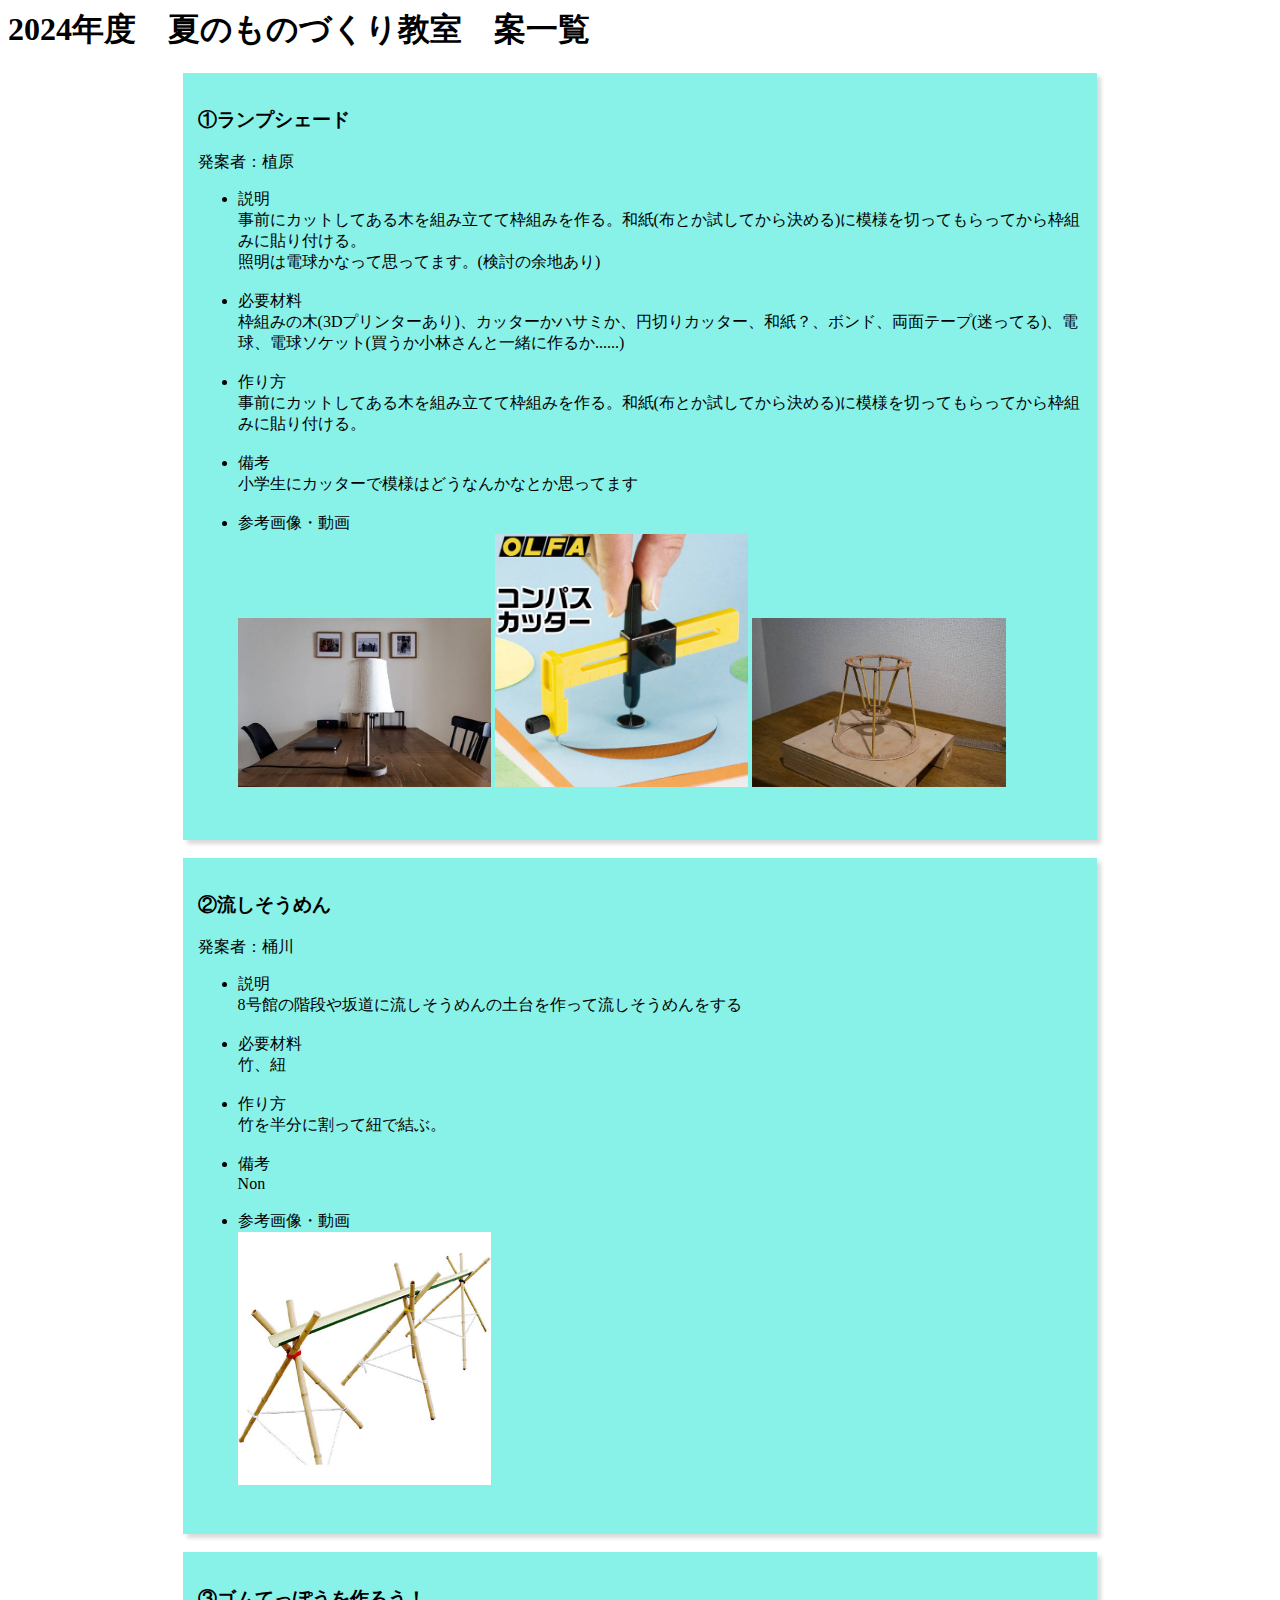
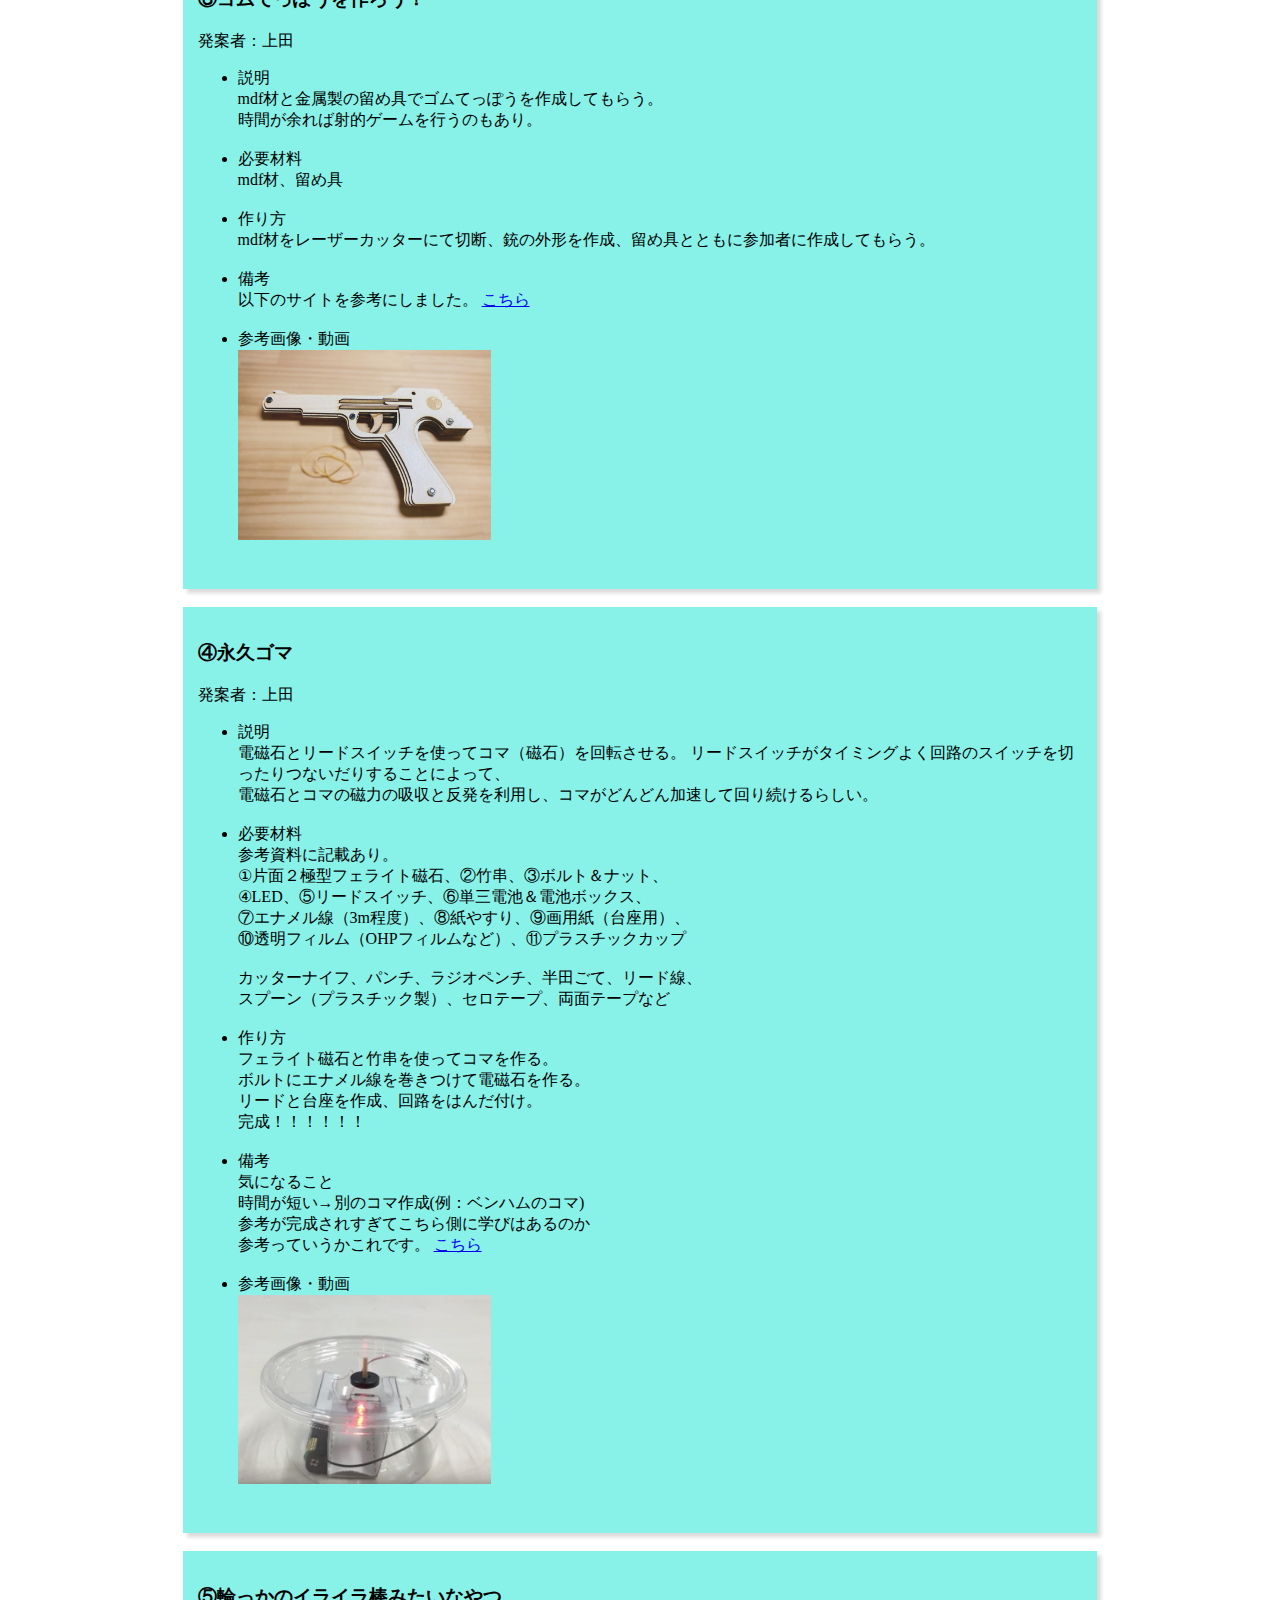
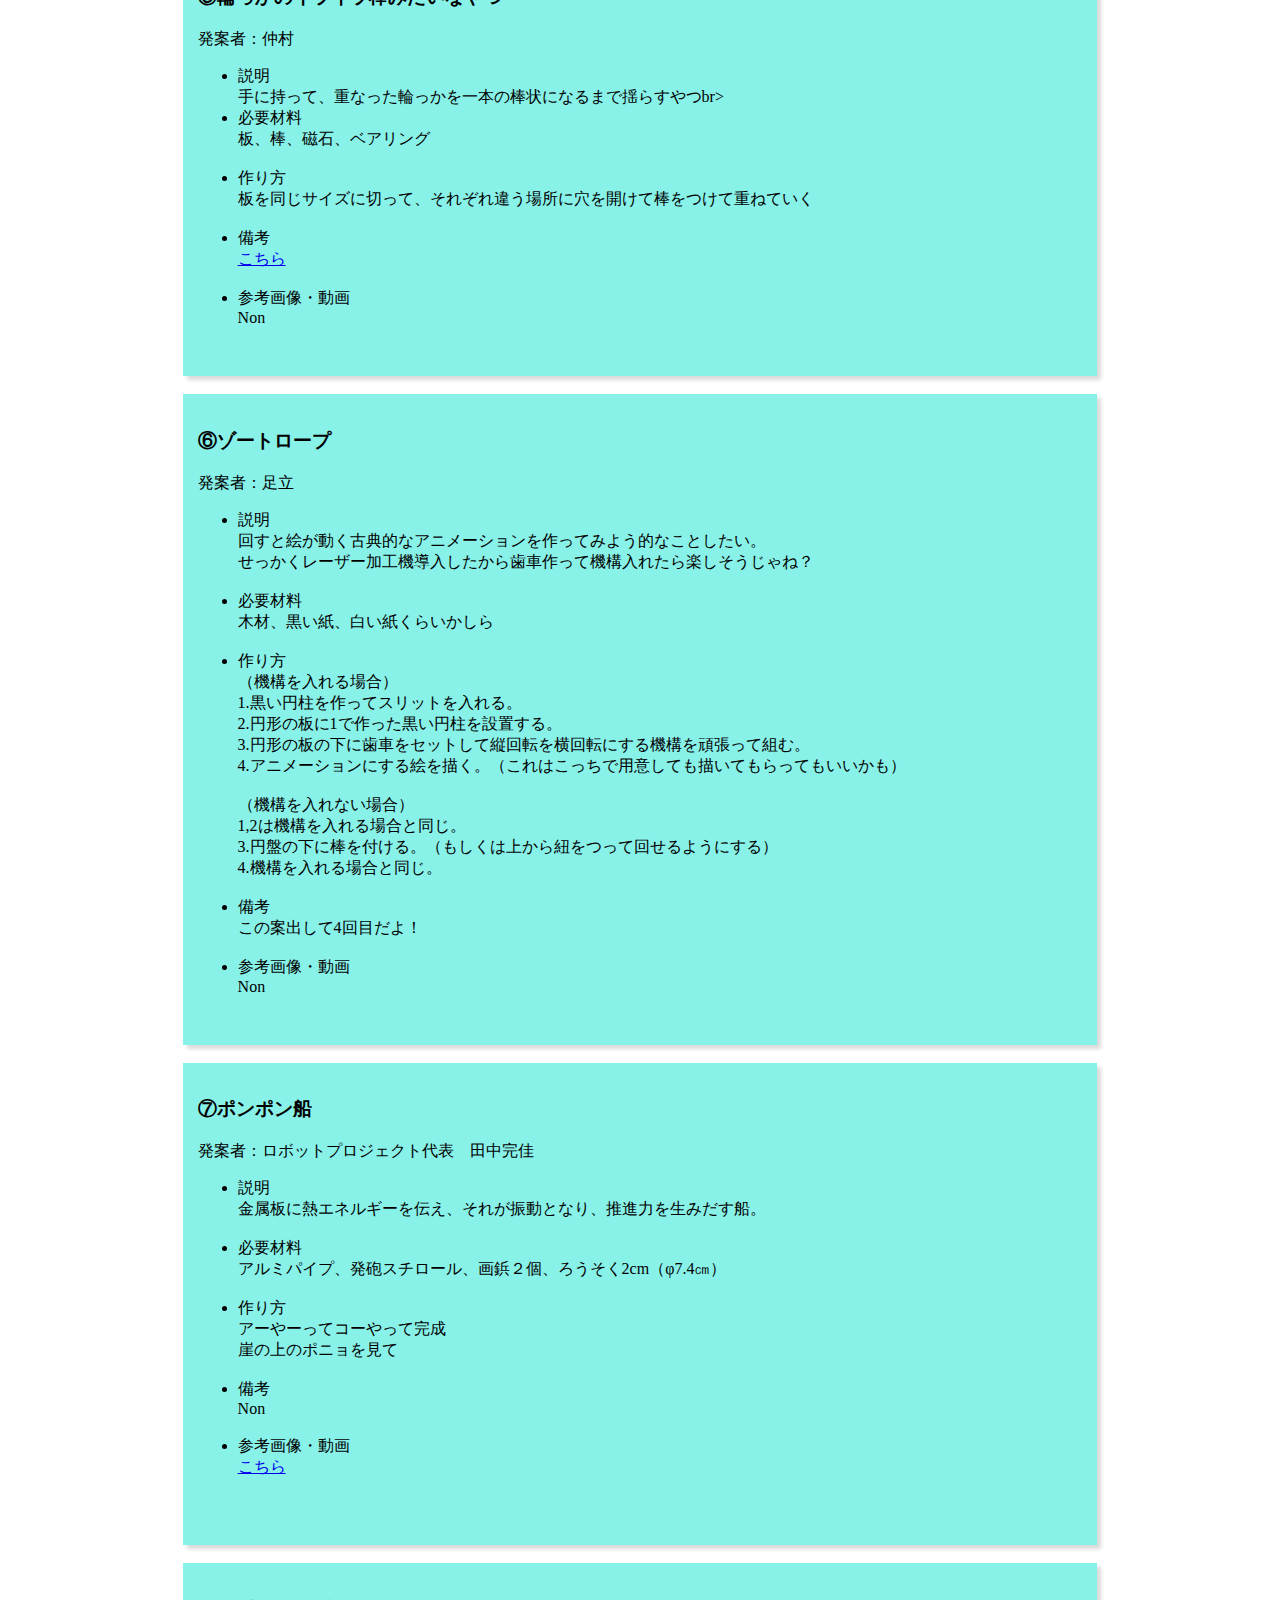
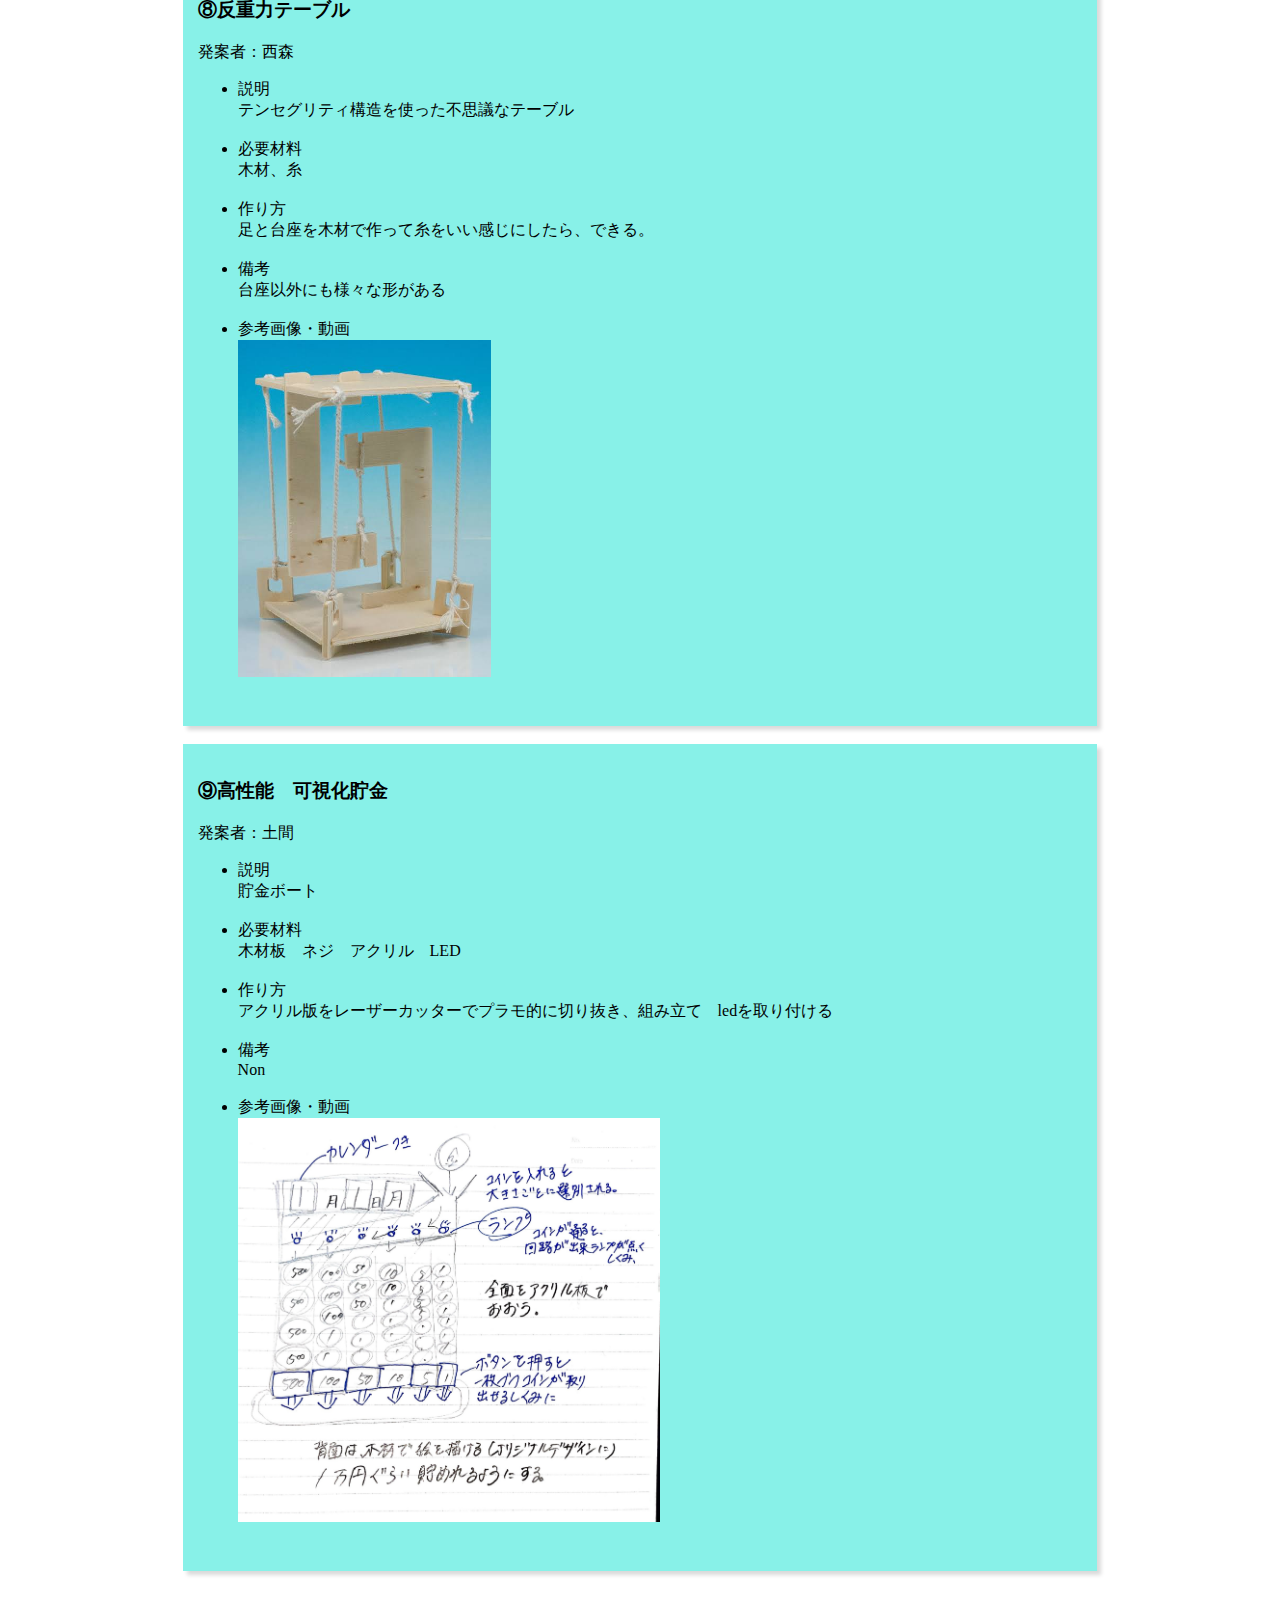
==== sub1.html @ 33ea6bb9 "Update sub1.html" ====
<html>
    <head>
        <title>2024　夏のもの育　案一覧</title>
        <link rel="stylesheet" type="text/css" href="sub1.css">
    </head>
    <body>
        <h1>2024年度　夏のものづくり教室　案一覧</h1>
        <div class = "box">
            <h3>①ランプシェード</h3>
            発案者：植原<br>
            <ul>
                <li>説明</li>
                事前にカットしてある木を組み立てて枠組みを作る。和紙(布とか試してから決める)に模様を切ってもらってから枠組みに貼り付ける。<br>
                照明は電球かなって思ってます。(検討の余地あり)<br><br>

                <li>必要材料</li>
                枠組みの木(3Dプリンターあり)、カッターかハサミか、円切りカッター、和紙？、ボンド、両面テープ(迷ってる)、電球、電球ソケット(買うか小林さんと一緒に作るか......)<br><br>

                <li>作り方</li>
                事前にカットしてある木を組み立てて枠組みを作る。和紙(布とか試してから決める)に模様を切ってもらってから枠組みに貼り付ける。<br><br>

                <li>備考</li>
                小学生にカッターで模様はどうなんかなとか思ってます<br><br>

                <li>参考画像・動画</li>
                <img src="image/uehara 1.jpeg" width="30%" height=auto>
                <img src="image/uehara 2.jpeg" width="30%" height=auto>
                <img src="image/uehara 3.jpeg" width="30%" height=auto >
            </ul><br>
        </div>
        <br>
        <div class = "box">
            <h3>②流しそうめん</h3>
            発案者：桶川<br>
            <ul>
                <li>説明</li>
                8号館の階段や坂道に流しそうめんの土台を作って流しそうめんをする<br><br>

                <li>必要材料</li>
                竹、紐<br><br>

                <li>作り方</li>
                竹を半分に割って紐で結ぶ。<br><br>

                <li>備考</li>
                Non<br><br>

                <li>参考画像・動画</li>
                <img src="image/okegawa 1.jpeg" width="30%" height=auto>
                
            </ul><br>
        </div>
        <br>
        <div class = "box">
            <h3>③ゴムてっぽうを作ろう！</h3>
            発案者：上田<br>
            <ul>
                <li>説明</li>
                mdf材と金属製の留め具でゴムてっぽうを作成してもらう。</br>
                時間が余れば射的ゲームを行うのもあり。<br><br>

                <li>必要材料</li>
               mdf材、留め具<br><br>

                <li>作り方</li>
                mdf材をレーザーカッターにて切断、銃の外形を作成、留め具とともに参加者に作成してもらう。<br><br>

                <li>備考</li>
                以下のサイトを参考にしました。
                <a href="https://craftie.jp/class/littlehopper/3788">こちら</a><br><br>

                <li>参考画像・動画</li>
                <img src="image/ueda 1.jpeg" width="30%" height=auto>
                
            </ul><br>
        </div>
        <br>
        <div class = "box">
            <h3>④永久ゴマ</h3>
            発案者：上田<br>
            <ul>
                <li>説明</li>
                電磁石とリードスイッチを使ってコマ（磁石）を回転させる。 リードスイッチがタイミングよく回路のスイッチを切ったりつないだりすることによって、<br>
                電磁石とコマの磁力の吸収と反発を利用し、コマがどんどん加速して回り続けるらしい。<br><br>

                <li>必要材料</li>
                参考資料に記載あり。<br>
                ①片面２極型フェライト磁石、②竹串、③ボルト＆ナット、<br>
                ④LED、⑤リードスイッチ、⑥単三電池＆電池ボックス、<br>
                ⑦エナメル線（3m程度）、⑧紙やすり、⑨画用紙（台座用）、<br>
                ⑩透明フィルム（OHPフィルムなど）、⑪プラスチックカップ<br>
                <br>
                カッターナイフ、パンチ、ラジオペンチ、半田ごて、リード線、<br>
                スプーン（プラスチック製）、セロテープ、両面テープなど<br><br>

                <li>作り方</li>
                フェライト磁石と竹串を使ってコマを作る。<br>
                ボルトにエナメル線を巻きつけて電磁石を作る。<br>
                リードと台座を作成、回路をはんだ付け。<br>
                完成！！！！！！<br><br>

                <li>備考</li>
                気になること<br>
                時間が短い→別のコマ作成(例：ベンハムのコマ)<br>
                参考が完成されすぎてこちら側に学びはあるのか<br>

                参考っていうかこれです。
                <a href="https://www.mirai-kougaku.jp/laboratory/pages/140218.php#&panel1-1">こちら</a><br><br>

                <li>参考画像・動画</li>
                <img src="image/ueda 2.jpeg" width="30%" height=auto>
                
            </ul><br>
        </div>
        <br>
        <div class = "box">
            <h3>⑤輪っかのイライラ棒みたいなやつ</h3>
            発案者：仲村<br>
            <ul>
                <li>説明</li>
                手に持って、重なった輪っかを一本の棒状になるまで揺らすやつbr><br>

                <li>必要材料</li>
                板、棒、磁石、ベアリング<br><br>

                <li>作り方</li>
                板を同じサイズに切って、それぞれ違う場所に穴を開けて棒をつけて重ねていく<br><br>

                <li>備考</li>
                <a href="https://youtube.com/shorts/PzFPWkod5Z4?si=U00OGU9F2MyGSvHJ">こちら</a><br><br>

                <li>参考画像・動画</li>
                Non<br>
                
            </ul><br>
        </div>
        <br>
        <div class = "box">
            <h3>⑥ゾートロープ</h3>
            発案者：足立<br>
            <ul>
                <li>説明</li>
                回すと絵が動く古典的なアニメーションを作ってみよう的なことしたい。<br>
                せっかくレーザー加工機導入したから歯車作って機構入れたら楽しそうじゃね？<br><br>

                <li>必要材料</li>
                木材、黒い紙、白い紙くらいかしら<br><br>

                <li>作り方</li>
                （機構を入れる場合）<br>
                1.黒い円柱を作ってスリットを入れる。<br>
                2.円形の板に1で作った黒い円柱を設置する。<br>
                3.円形の板の下に歯車をセットして縦回転を横回転にする機構を頑張って組む。<br>
                4.アニメーションにする絵を描く。（これはこっちで用意しても描いてもらってもいいかも）<br>
                <br>
                （機構を入れない場合）<br>
                1,2は機構を入れる場合と同じ。<br>
                3.円盤の下に棒を付ける。（もしくは上から紐をつって回せるようにする）<br>
                4.機構を入れる場合と同じ。<br><br>

                <li>備考</li>
                この案出して4回目だよ！<br><br>

                <li>参考画像・動画</li>
                Non<br>
                
            </ul><br>
        </div>
        <br>
        <div class = "box">
            <h3>⑦ポンポン船</h3>
            発案者：ロボットプロジェクト代表　田中完佳<br>
            <ul>
                <li>説明</li>
                金属板に熱エネルギーを伝え、それが振動となり、推進力を生みだす船。<br><br>

                <li>必要材料</li>
                アルミパイプ、発砲スチロール、画鋲２個、ろうそく2cm（φ7.4㎝）<br><br>

                <li>作り方</li>
                アーやーってコーやって完成<br>
                崖の上のポニョを見て<br><br>

                <li>備考</li>
                Non<br><br>

                <li>参考画像・動画</li>
                <a href="doc/tanaka 1.pdf">こちら</a><br><br>
                
            </ul><br>
        </div>
        <br>
        <div class = "box">
            <h3>⑧反重力テーブル</h3>
            発案者：西森<br>
            <ul>
                <li>説明</li>
                テンセグリティ構造を使った不思議なテーブル<br><br>

                <li>必要材料</li>
                木材、糸<br><br>

                <li>作り方</li>
                足と台座を木材で作って糸をいい感じにしたら、できる。<br><br>

                <li>備考</li>
                台座以外にも様々な形がある<br><br>

                <li>参考画像・動画</li>
                <img src="image/nisimori 1.jpeg" width="30%" height=auto>
                
            </ul><br>
        </div>
        <br>
        <div class = "box">
            <h3>⑨高性能　可視化貯金</h3>
            発案者：土間<br>
            <ul>
                <li>説明</li>
                貯金ボート<br><br>

                <li>必要材料</li>
                木材板　ネジ　アクリル　LED <br><br>

                <li>作り方</li>
                アクリル版をレーザーカッターでプラモ的に切り抜き、組み立て　ledを取り付ける<br><br>

                <li>備考</li>
                Non<br><br>

                <li>参考画像・動画</li>
                <img src="image/doma 1.jpeg" width="50%" height=auto>
                
            </ul><br>
        </div>
        <br>
        
            
    </body>
---- sub1.css ----
.box{
    background: #88f1e8; 
    box-shadow: 4px 4px 4px rgba(0, 0, 0, 0.15); 
    padding: 15px;
    width: 70%;
    margin:auto;
    
  }
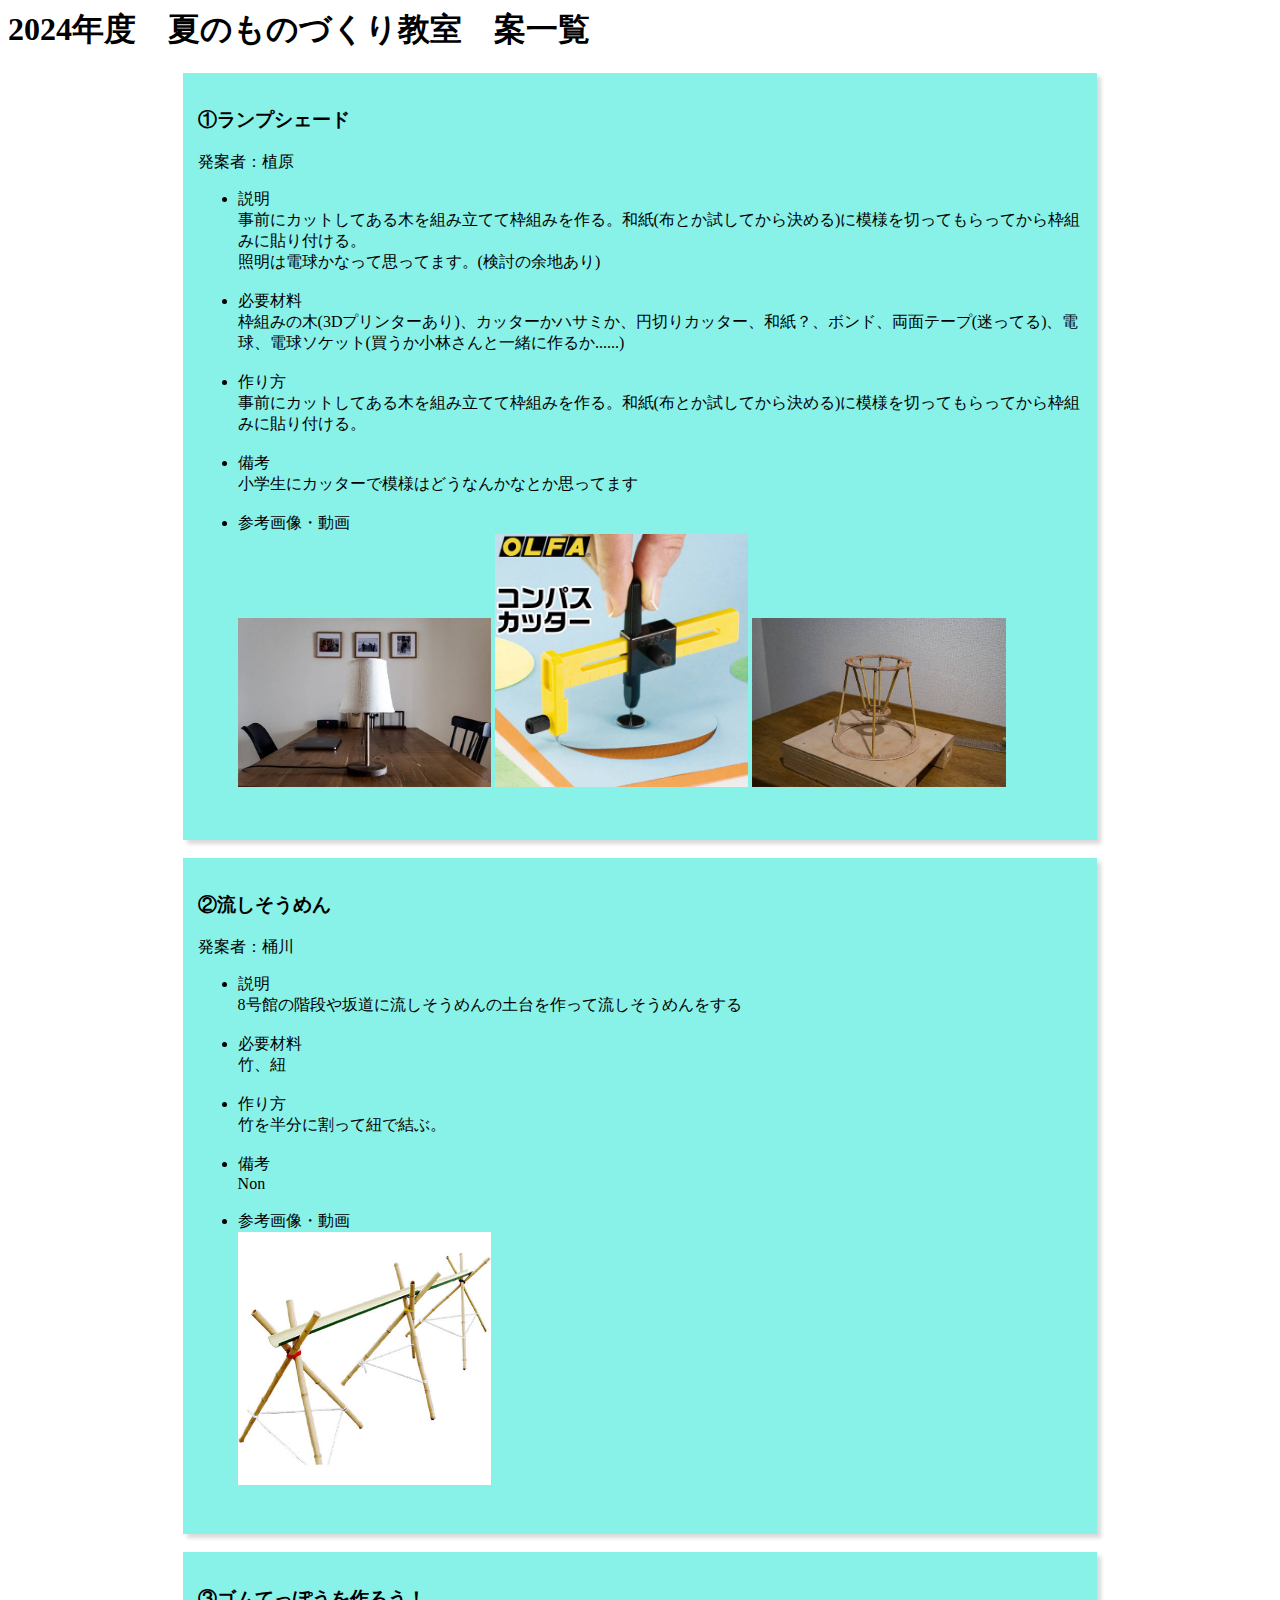
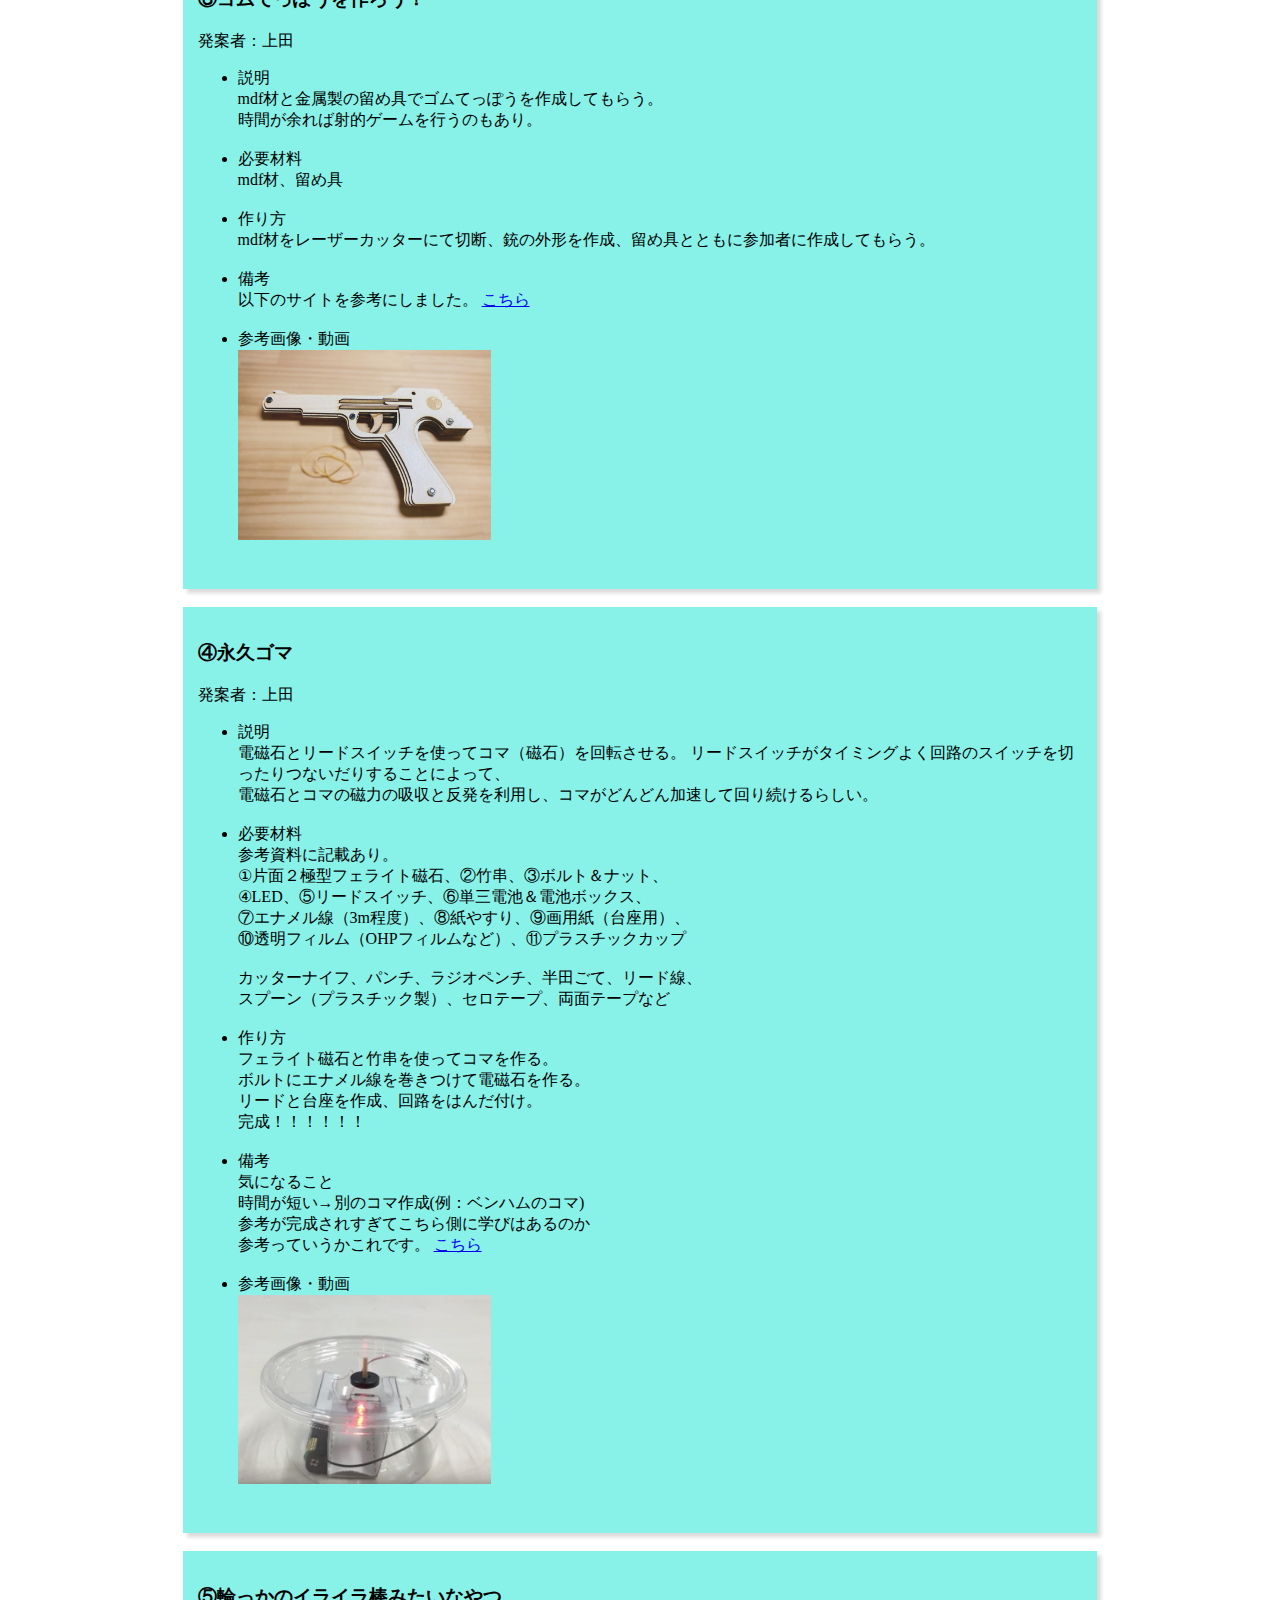
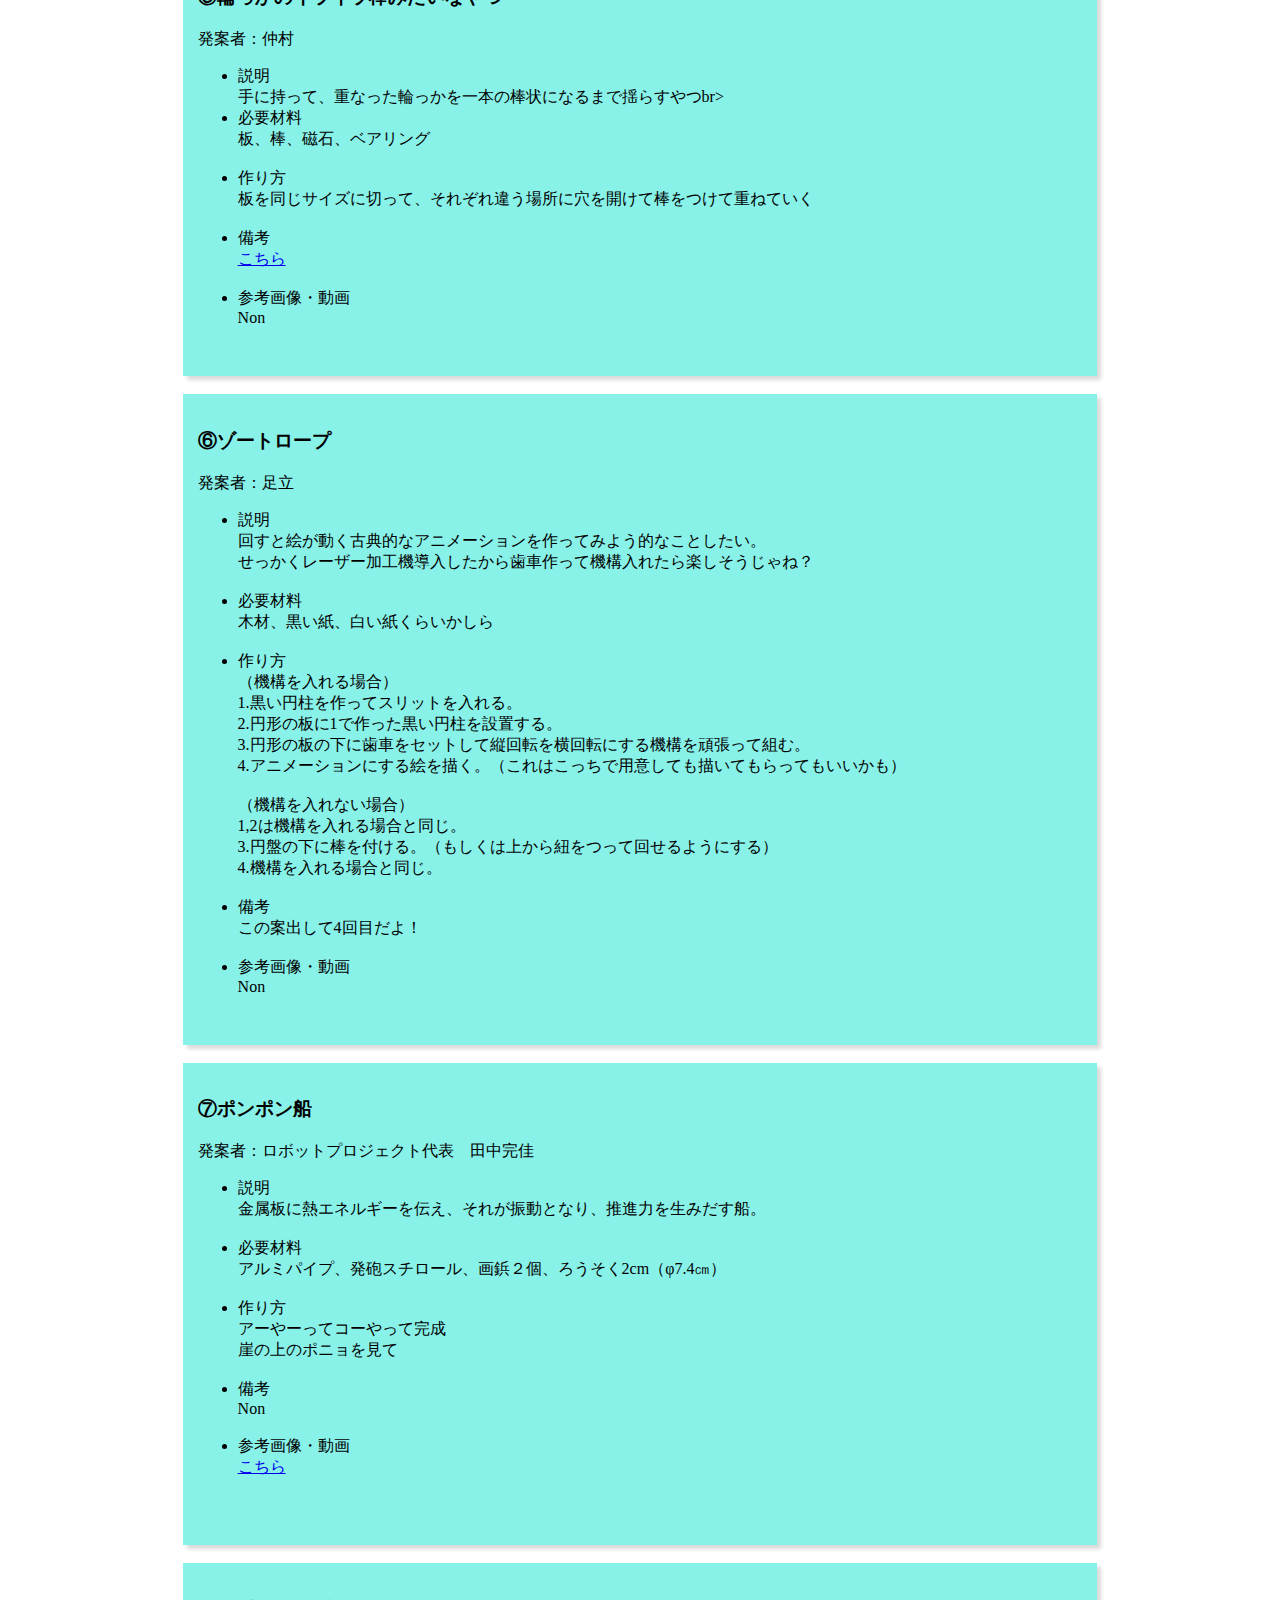
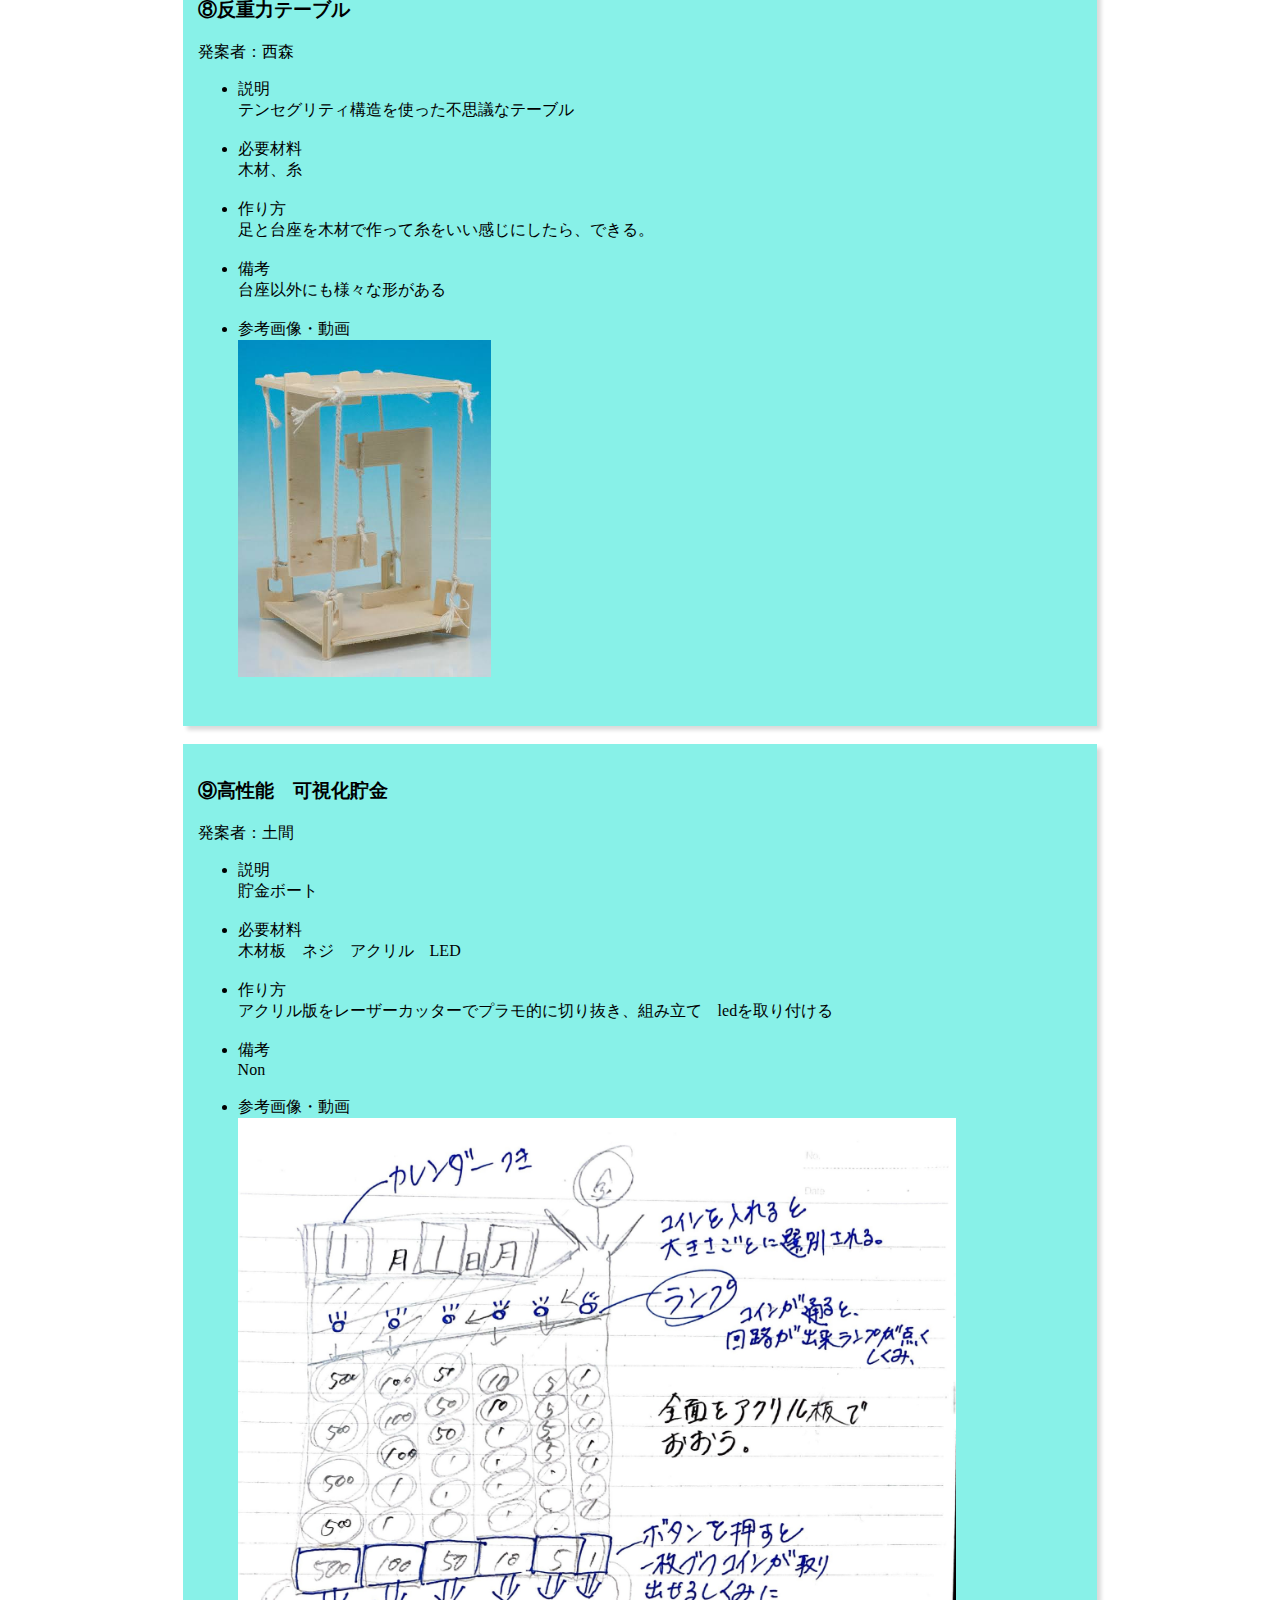
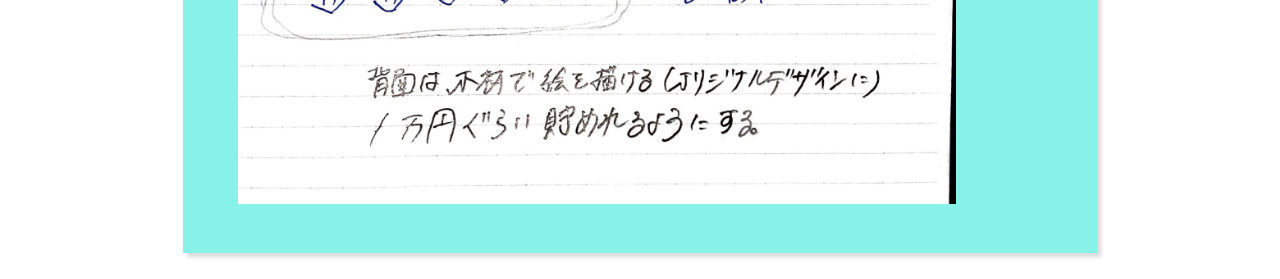
==== commit 8a07feca: "Update sub1.html" ====
--- a/sub1.html
+++ b/sub1.html
@@ -229,7 +229,7 @@
                 Non<br><br>
 
                 <li>参考画像・動画</li>
-                <img src="image/doma 1.jpeg" width="50%" height=auto>
+                <img src="image/doma 1.jpeg" width="85%" height=auto>
                 
             </ul><br>
         </div>
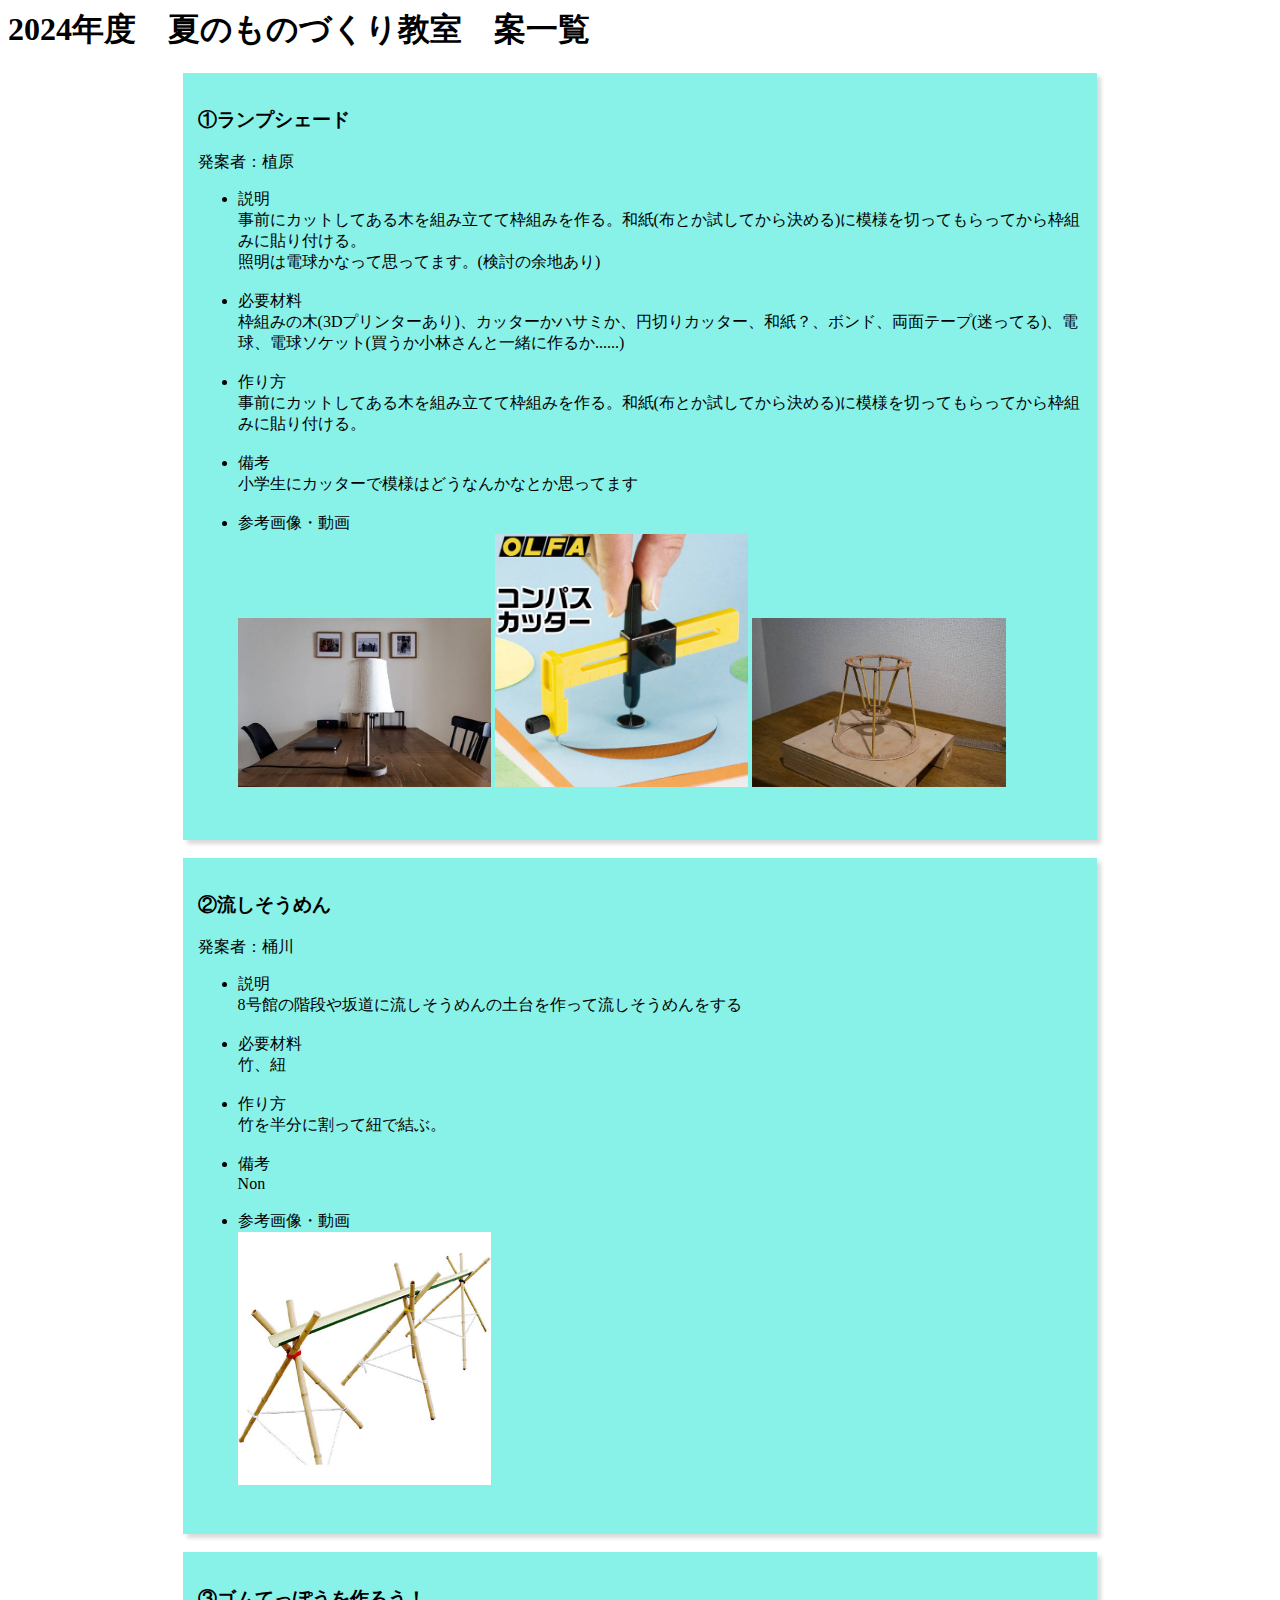
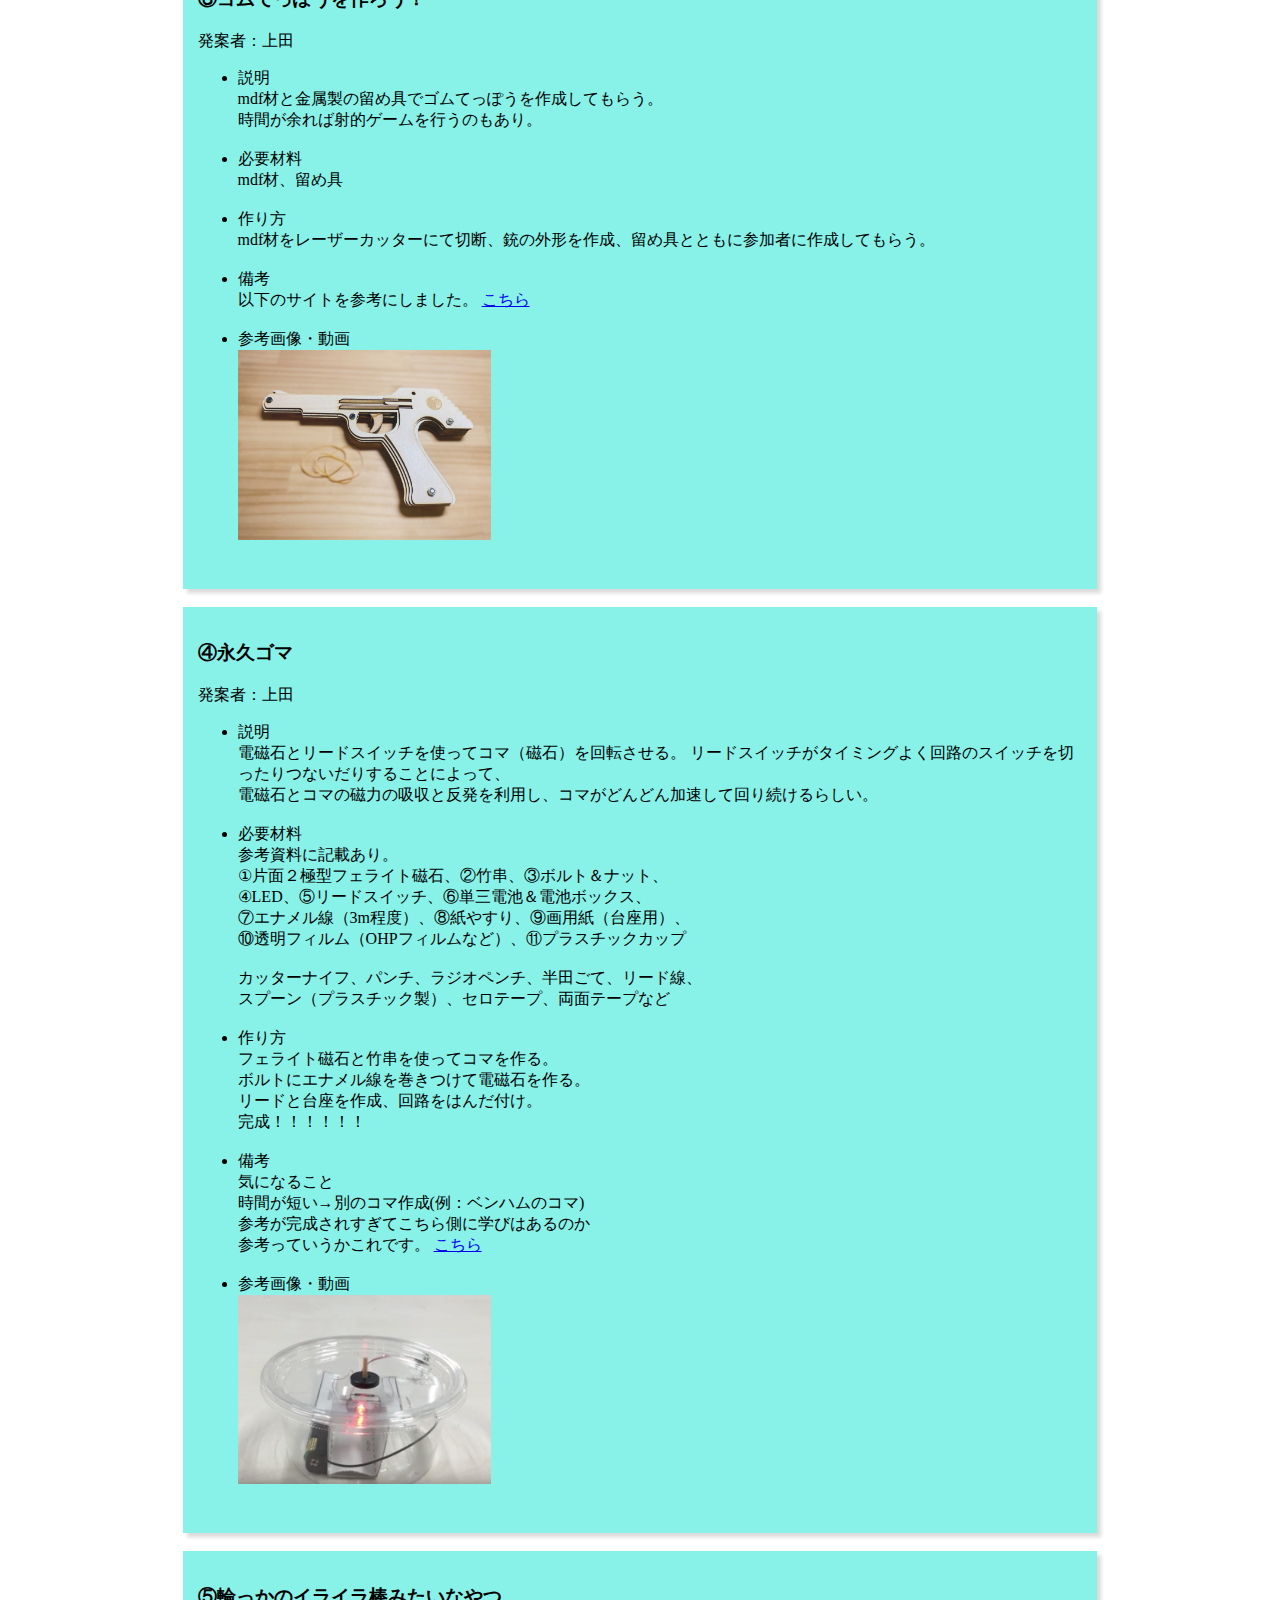
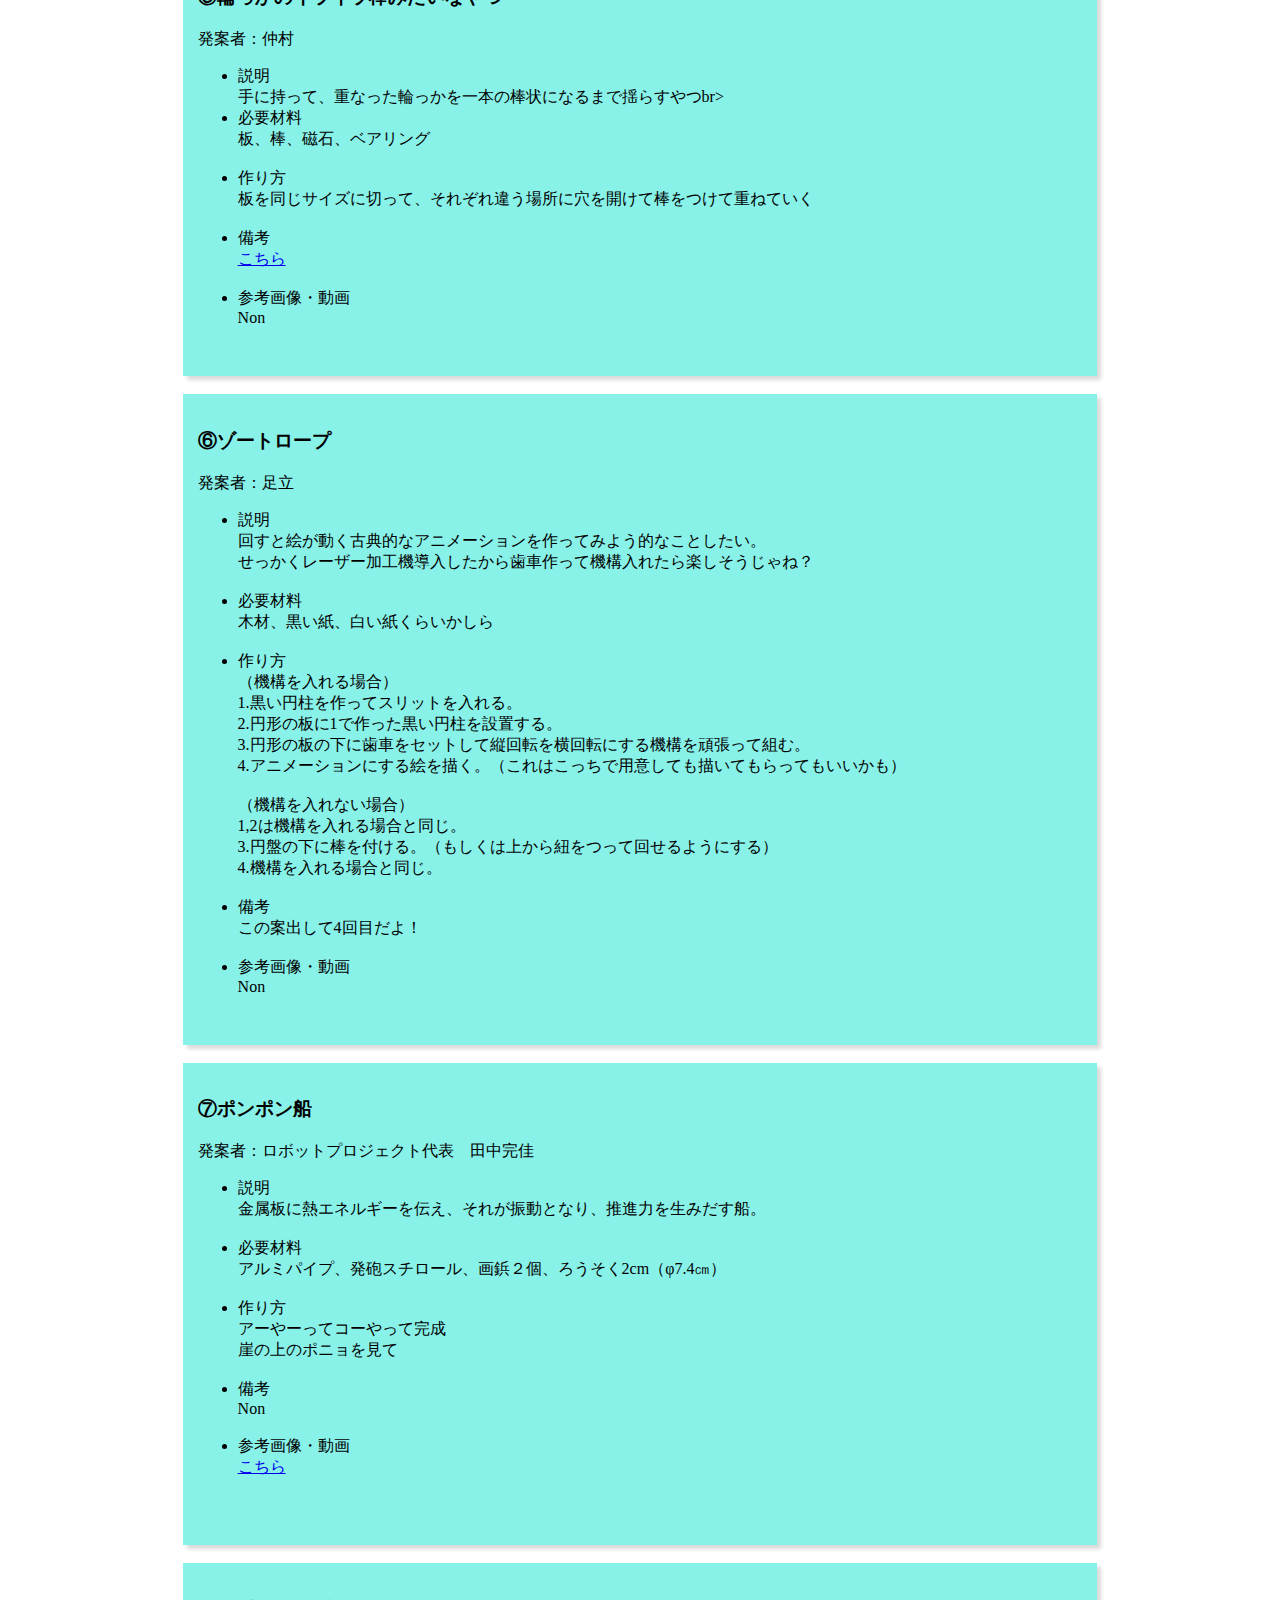
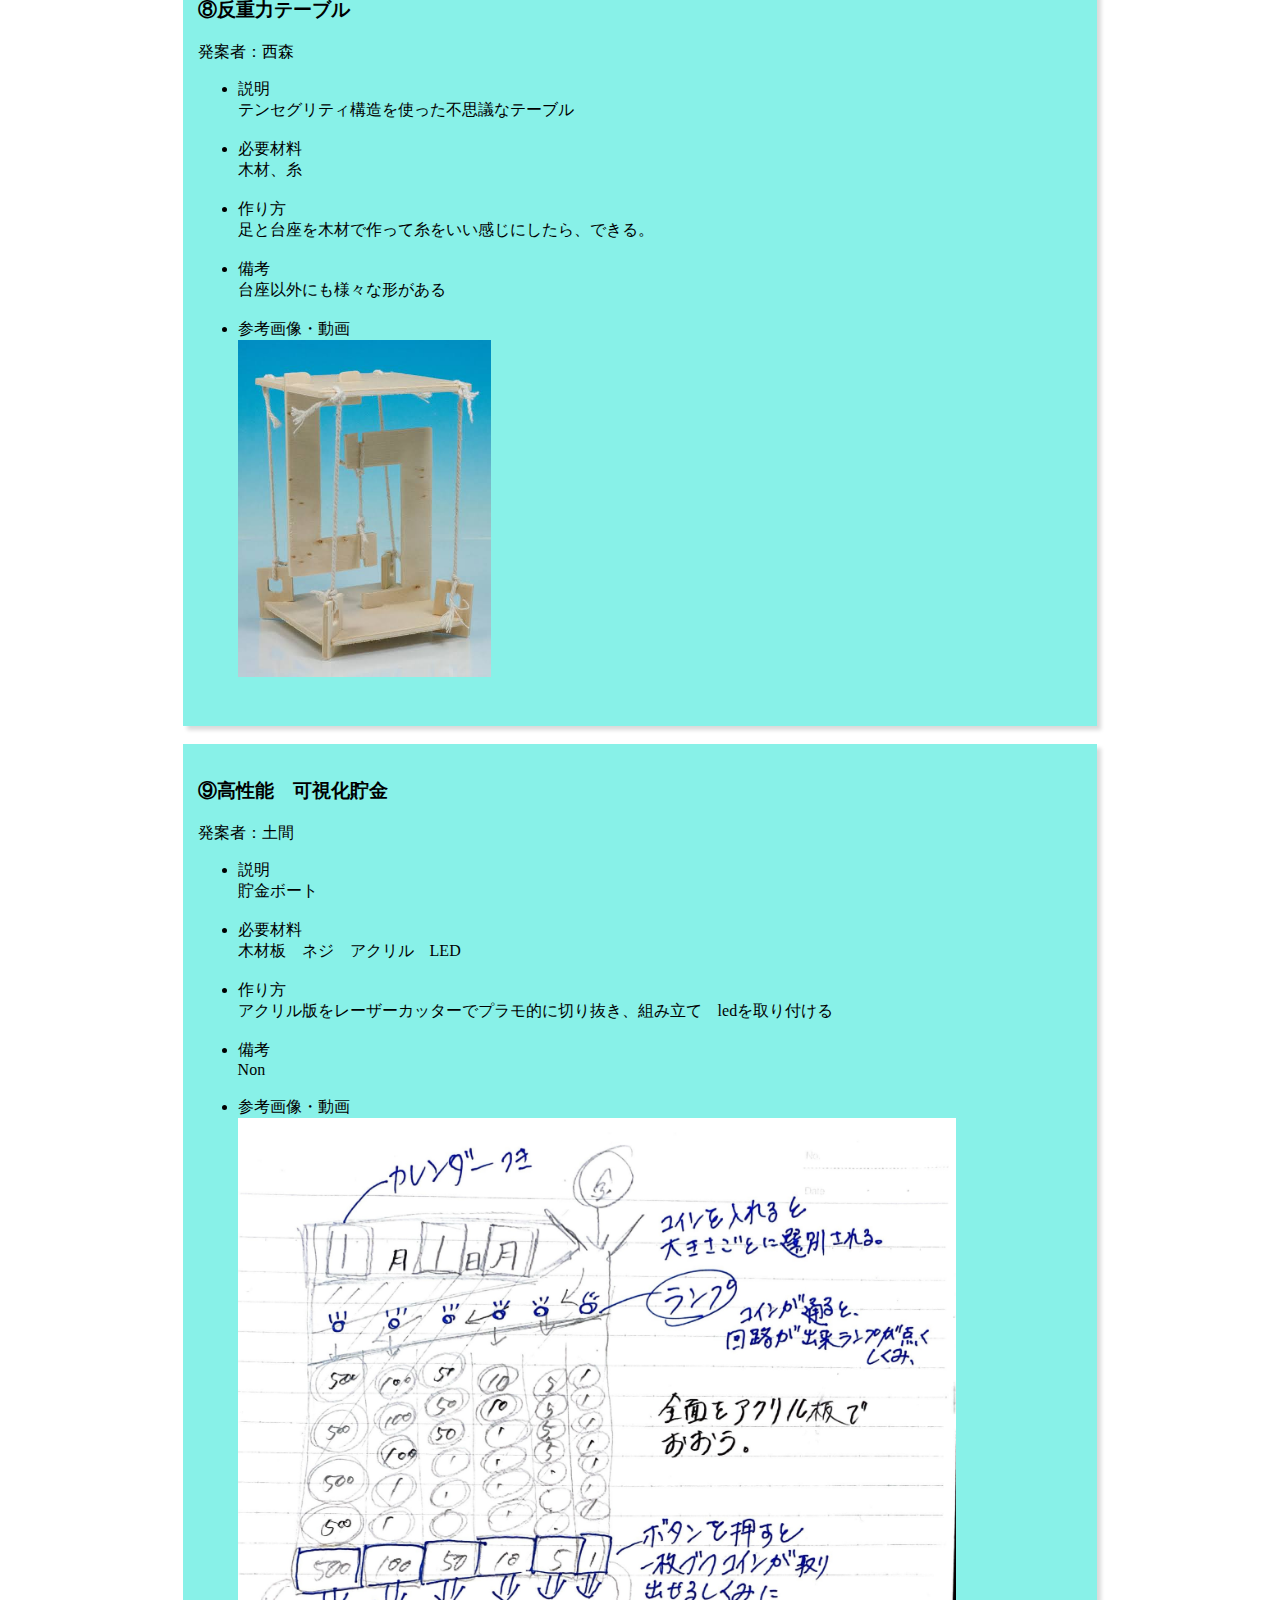
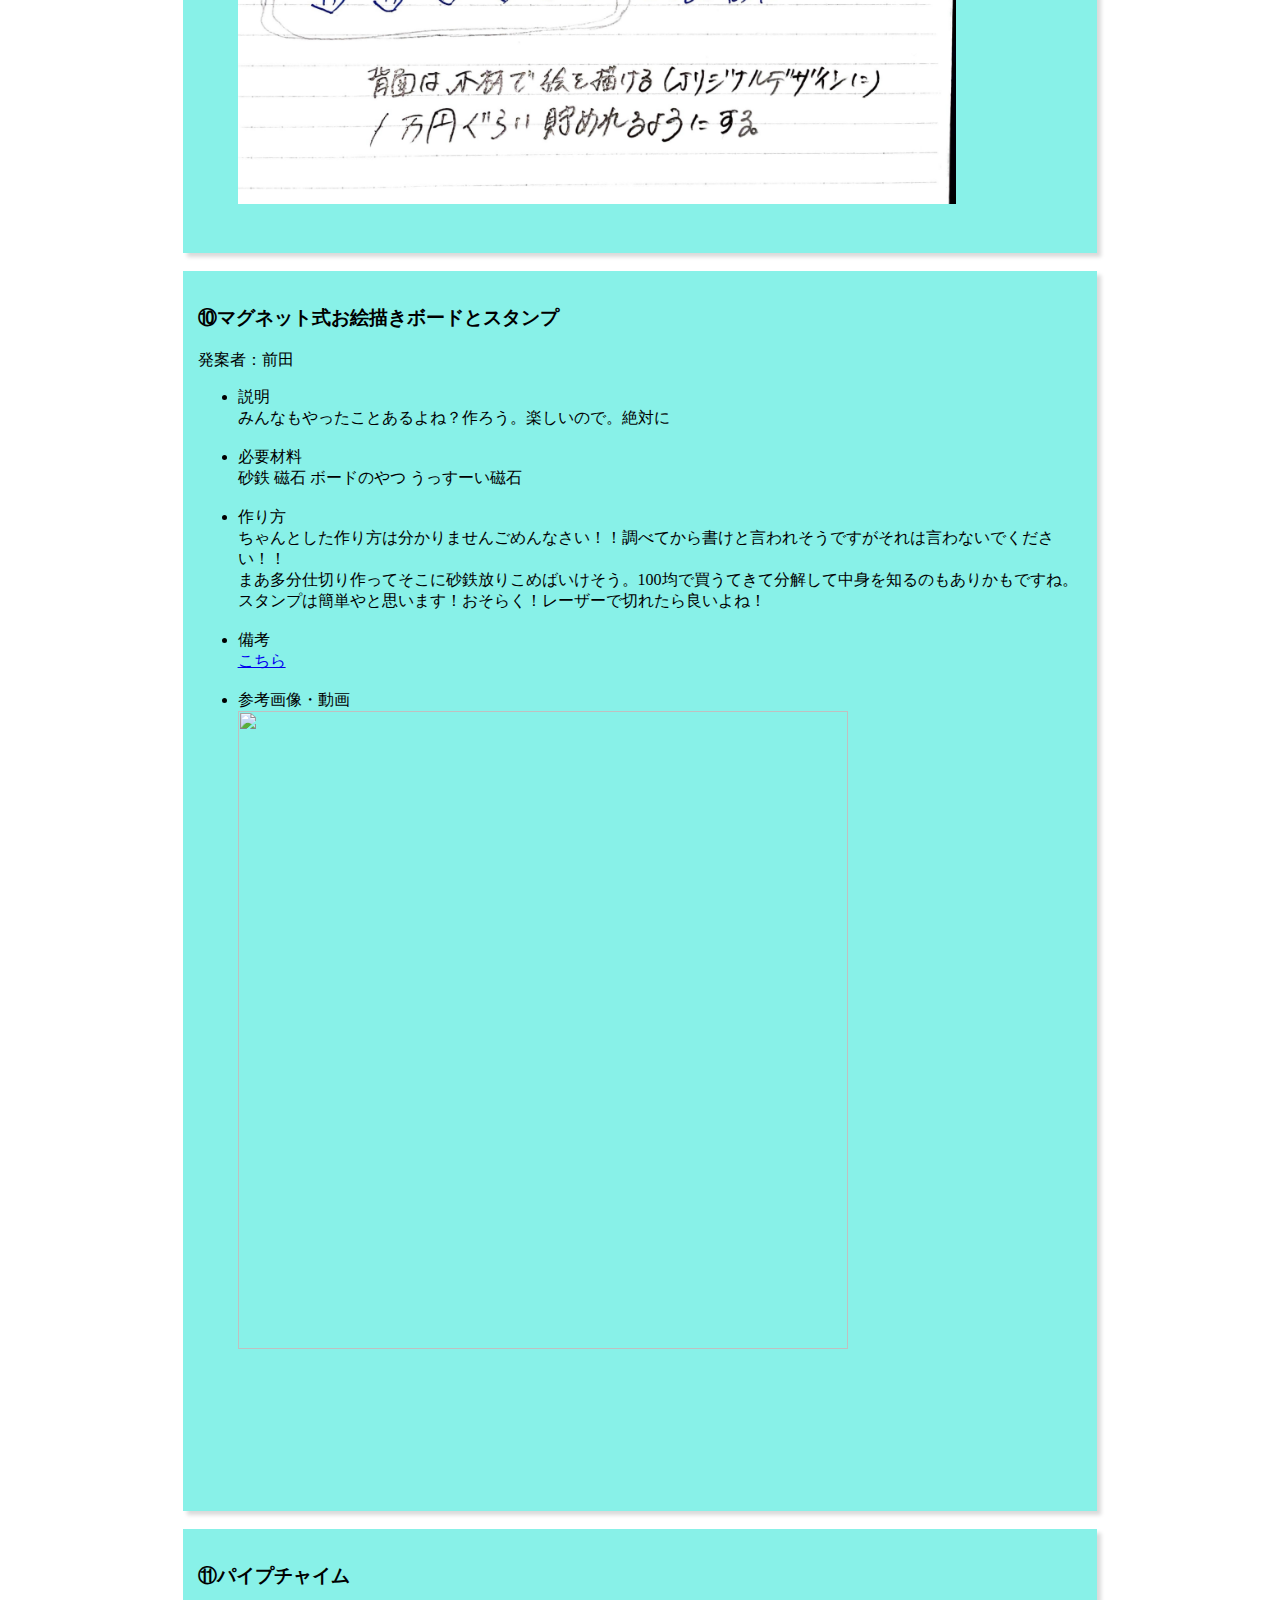
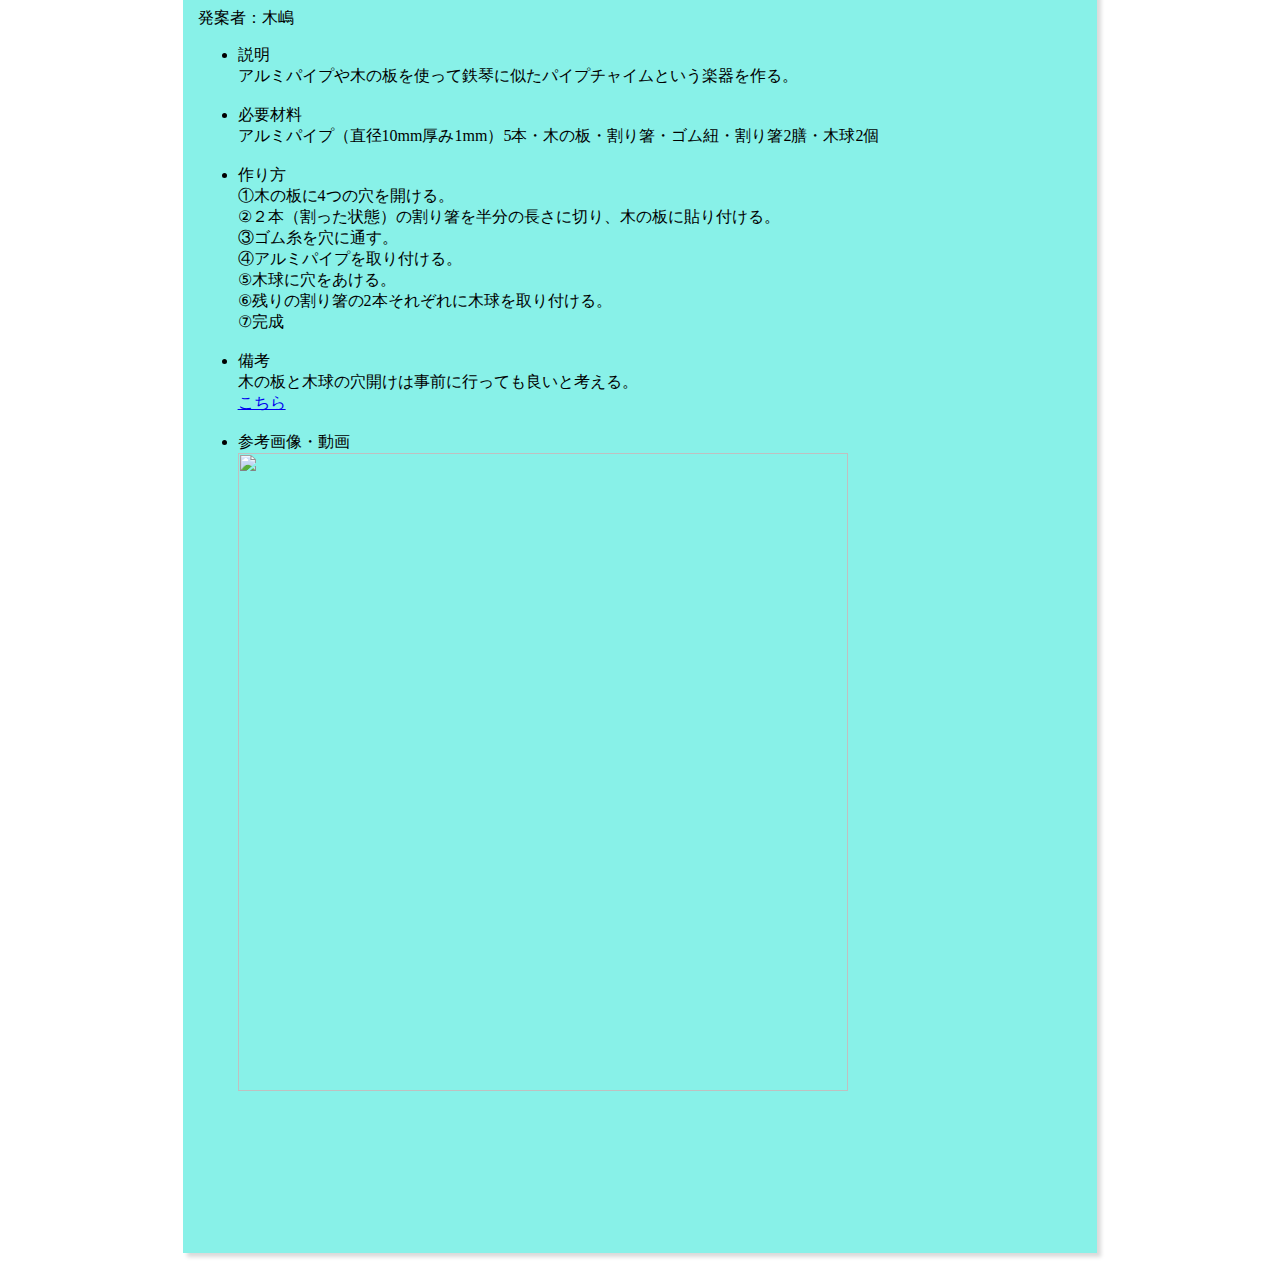
==== commit 42a443b5: "Update sub1.html" ====
--- a/sub1.html
+++ b/sub1.html
@@ -234,6 +234,60 @@
             </ul><br>
         </div>
         <br>
-        
+
+        <div class = "box">
+            <h3>⑩マグネット式お絵描きボードとスタンプ</h3>
+            発案者：前田<br>
+            <ul>
+                <li>説明</li>
+                みんなもやったことあるよね？作ろう。楽しいので。絶対に<br><br>
+
+                <li>必要材料</li>
+                砂鉄 磁石 ボードのやつ うっすーい磁石<br><br>
+
+                <li>作り方</li>
+                ちゃんとした作り方は分かりませんごめんなさい！！調べてから書けと言われそうですがそれは言わないでください！！<br>
+                まあ多分仕切り作ってそこに砂鉄放りこめばいけそう。100均で買うてきて分解して中身を知るのもありかもですね。<br>
+                スタンプは簡単やと思います！おそらく！レーザーで切れたら良いよね！<br><br>
+
+                <li>備考</li>
+                <a href="https://dailyportalz.jp/kiji/create-own-stamps-for-drawing-board">こちら</a><br><br>
+
+                <li>参考画像・動画</li>
+                <img src="image/maeda 1.jpeg" width="85%" height=auto>
+                
+            </ul><br>
+        </div>
+        <br>
+
+        <div class = "box">
+            <h3>⑪パイプチャイム</h3>
+            発案者：木嶋<br>
+            <ul>
+                <li>説明</li>
+                アルミパイプや木の板を使って鉄琴に似たパイプチャイムという楽器を作る。<br><br>
+
+                <li>必要材料</li>
+                アルミパイプ（直径10mm厚み1mm）5本・木の板・割り箸・ゴム紐・割り箸2膳・木球2個<br><br>
+
+                <li>作り方</li>
+                ①木の板に4つの穴を開ける。<br>
+                ②２本（割った状態）の割り箸を半分の長さに切り、木の板に貼り付ける。<br>
+                ③ゴム糸を穴に通す。<br>
+                ④アルミパイプを取り付ける。<br>
+                ⑤木球に穴をあける。<br>
+                ⑥残りの割り箸の2本それぞれに木球を取り付ける。<br>
+                ⑦完成<br><br>
+
+                <li>備考</li>
+                木の板と木球の穴開けは事前に行っても良いと考える。<br>
+                <a href="https://m.youtube.com/watch?time_continue=44&v=sRPwKppFkzM&embeds_referring_euri=https%3A%2F%2Fwww.google.com%2F&source_ve_path=MTY0OTksMTY0OTksMjgyNDAsMjg2NjMsMjg2NjY&feature=emb_logo">こちら</a><br><br>
+
+                <li>参考画像・動画</li>
+                <img src="image/kizima 1.jpeg" width="85%" height=auto>
+                
+            </ul><br>
+        </div>
+        <br>
             
     </body>
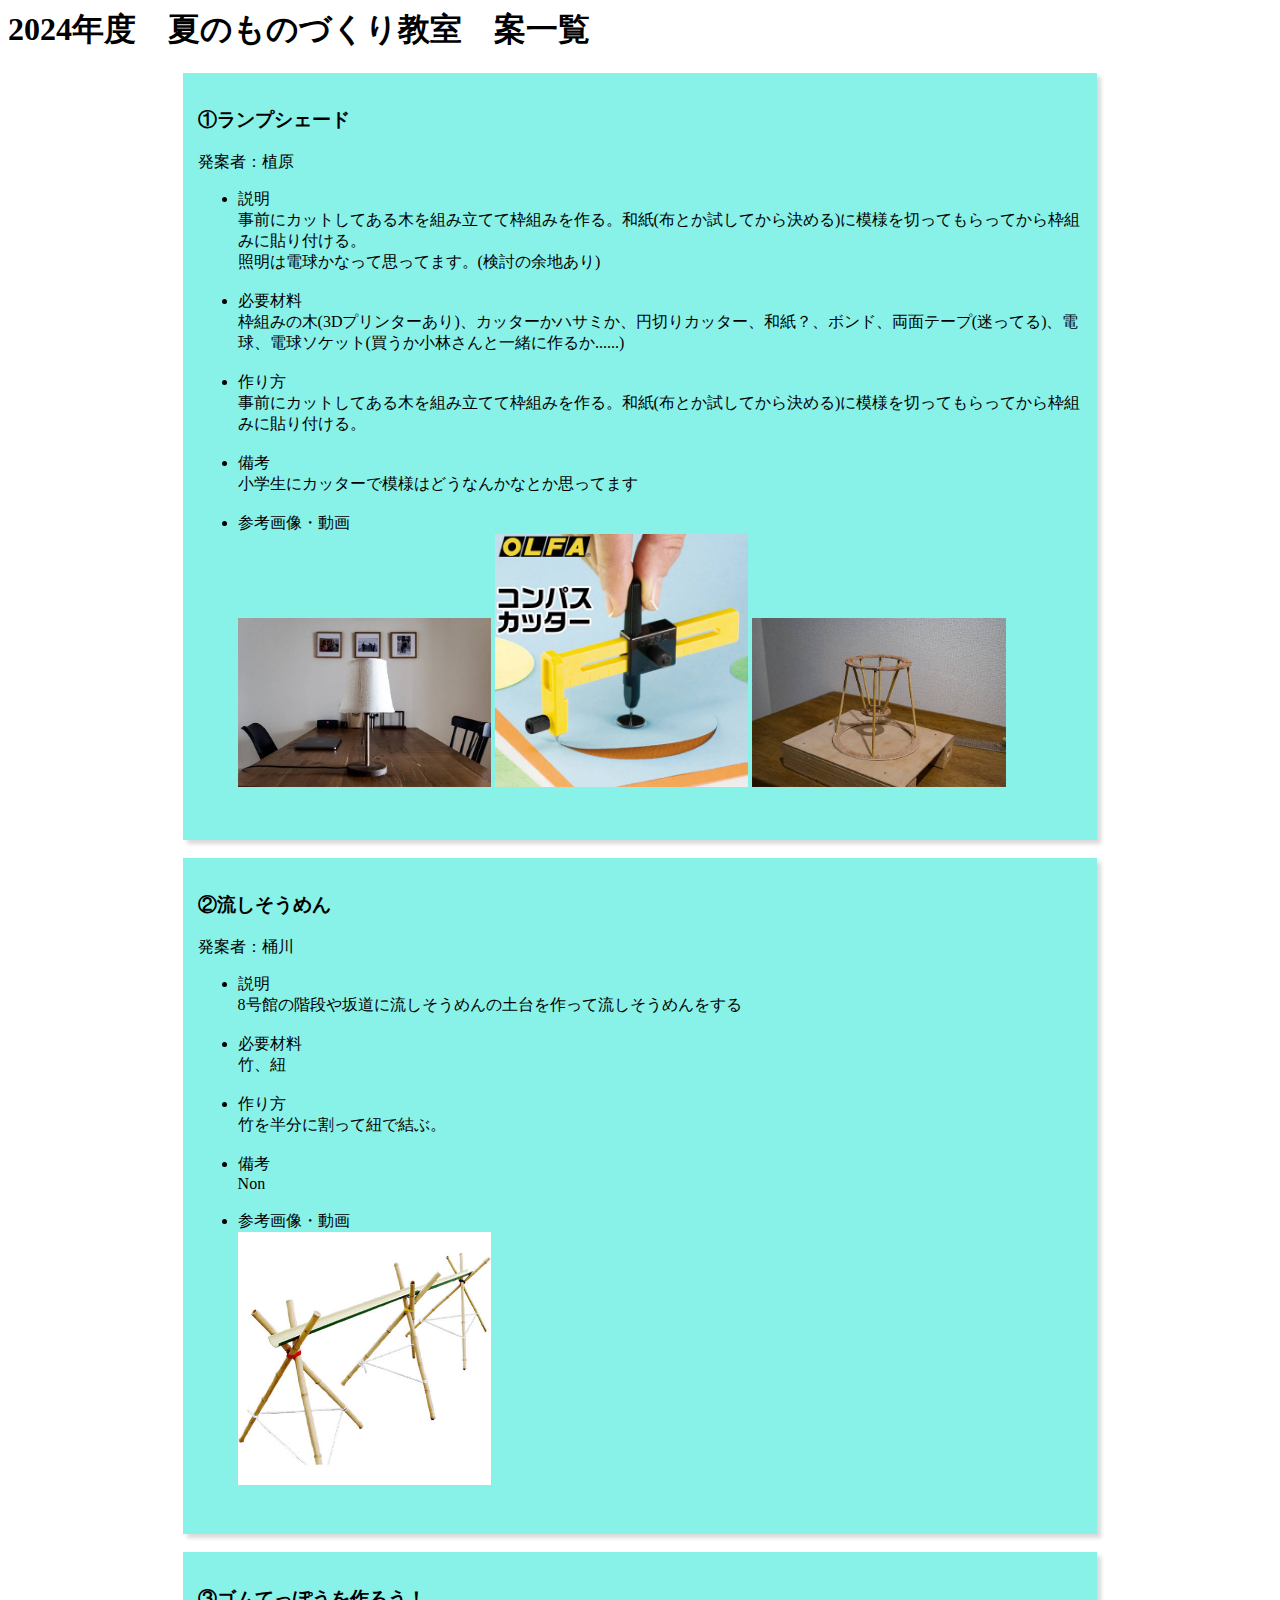
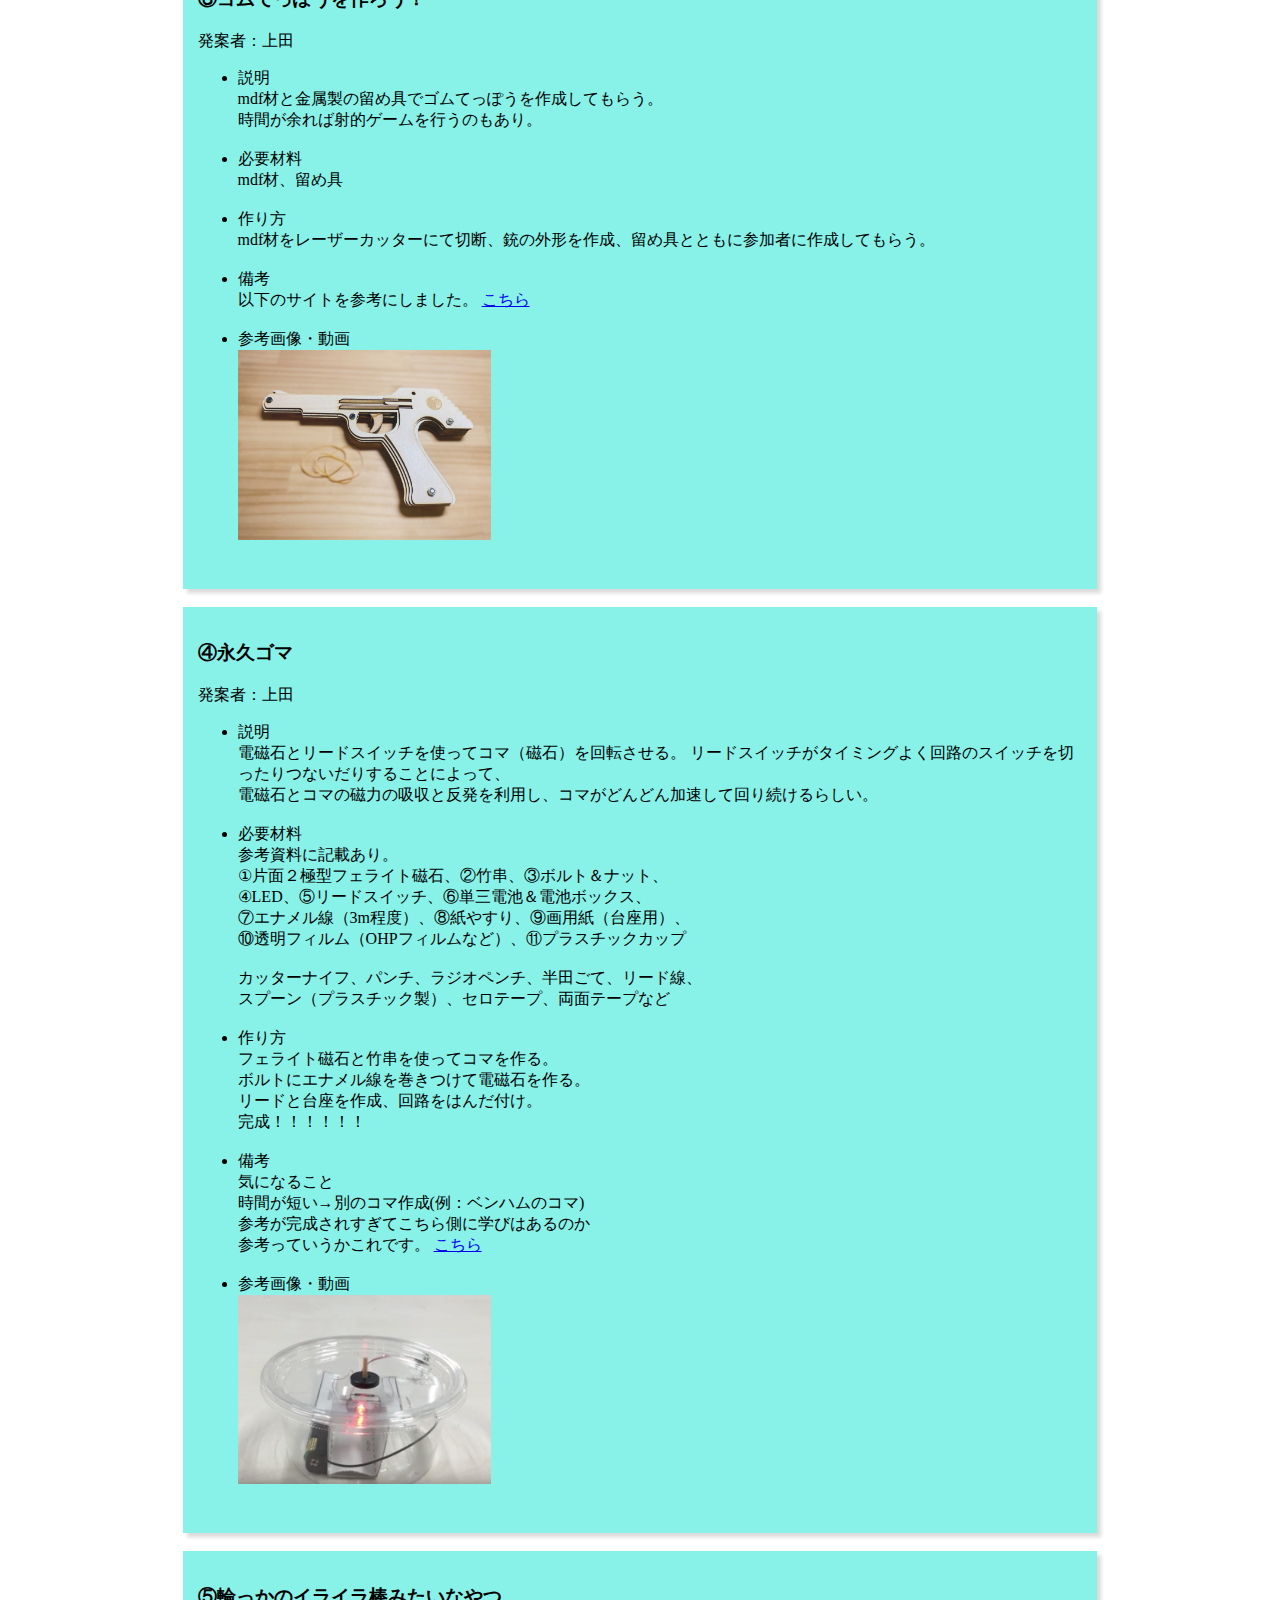
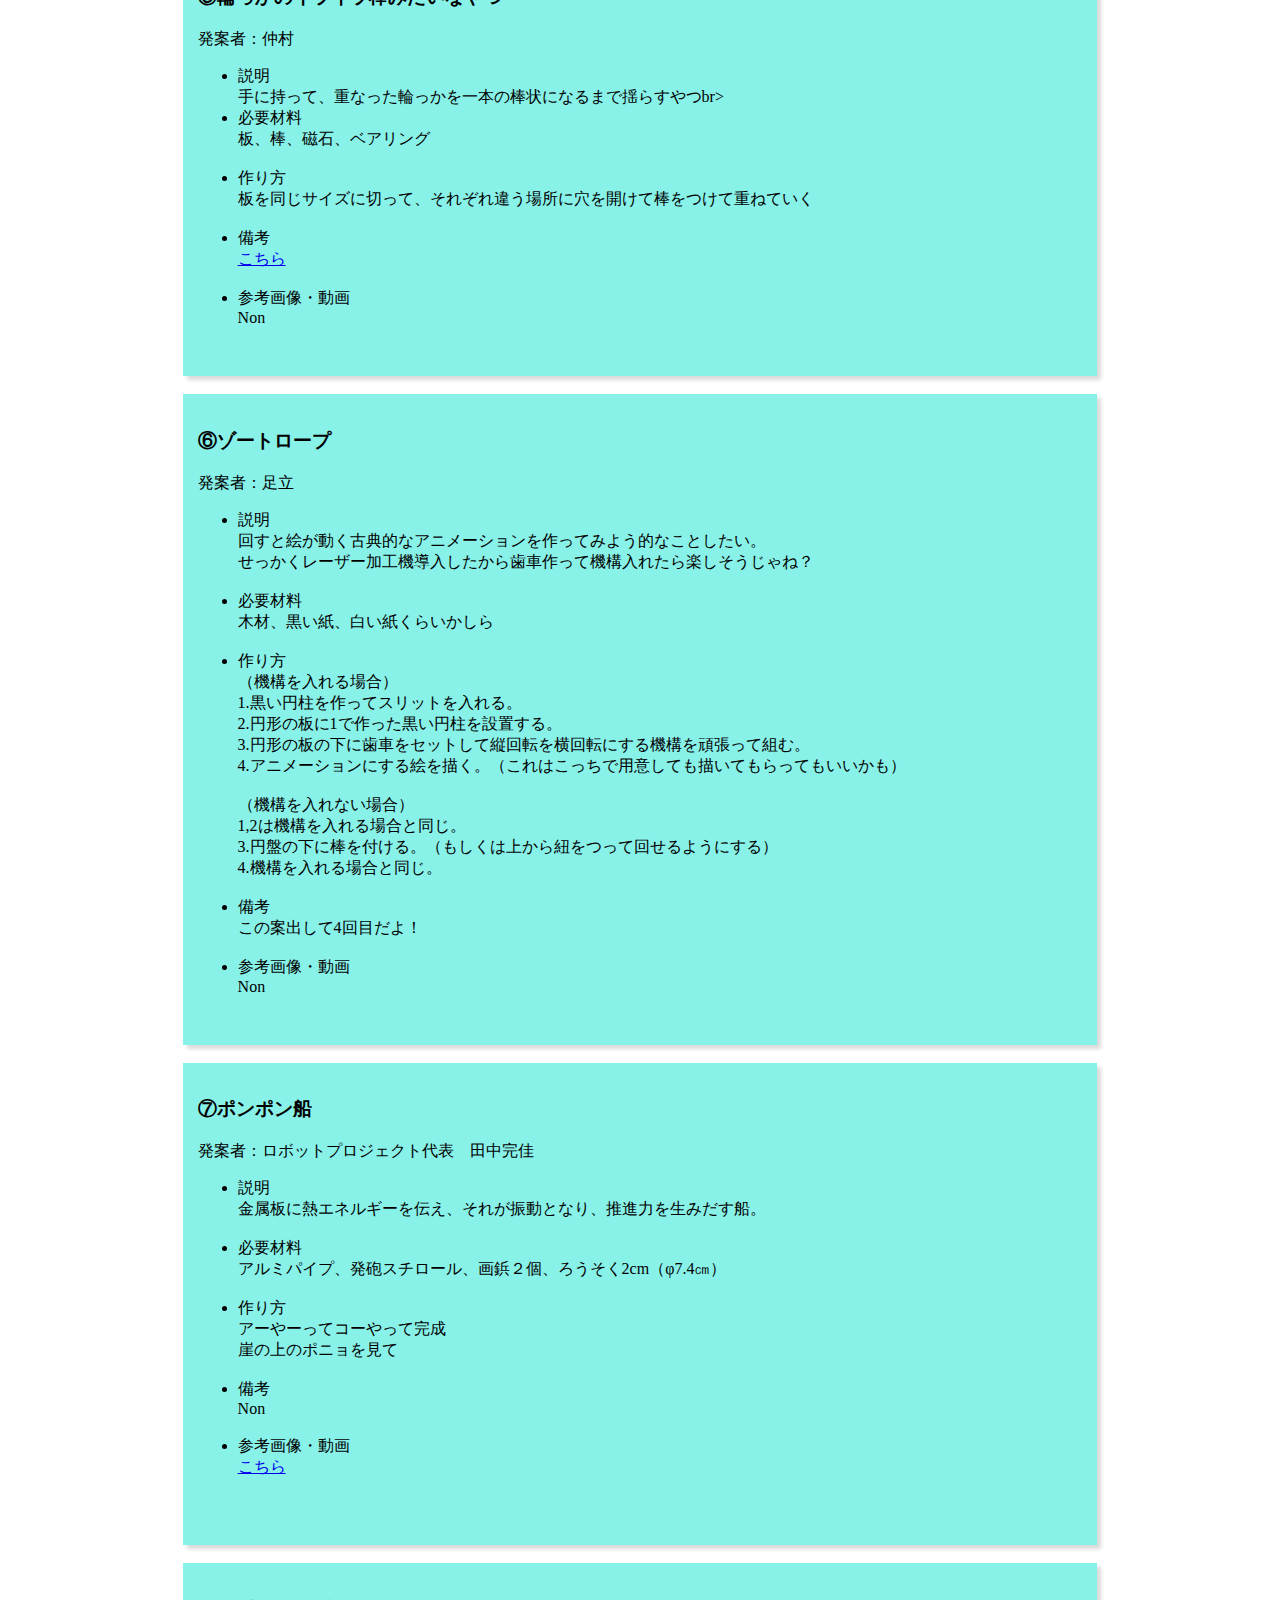
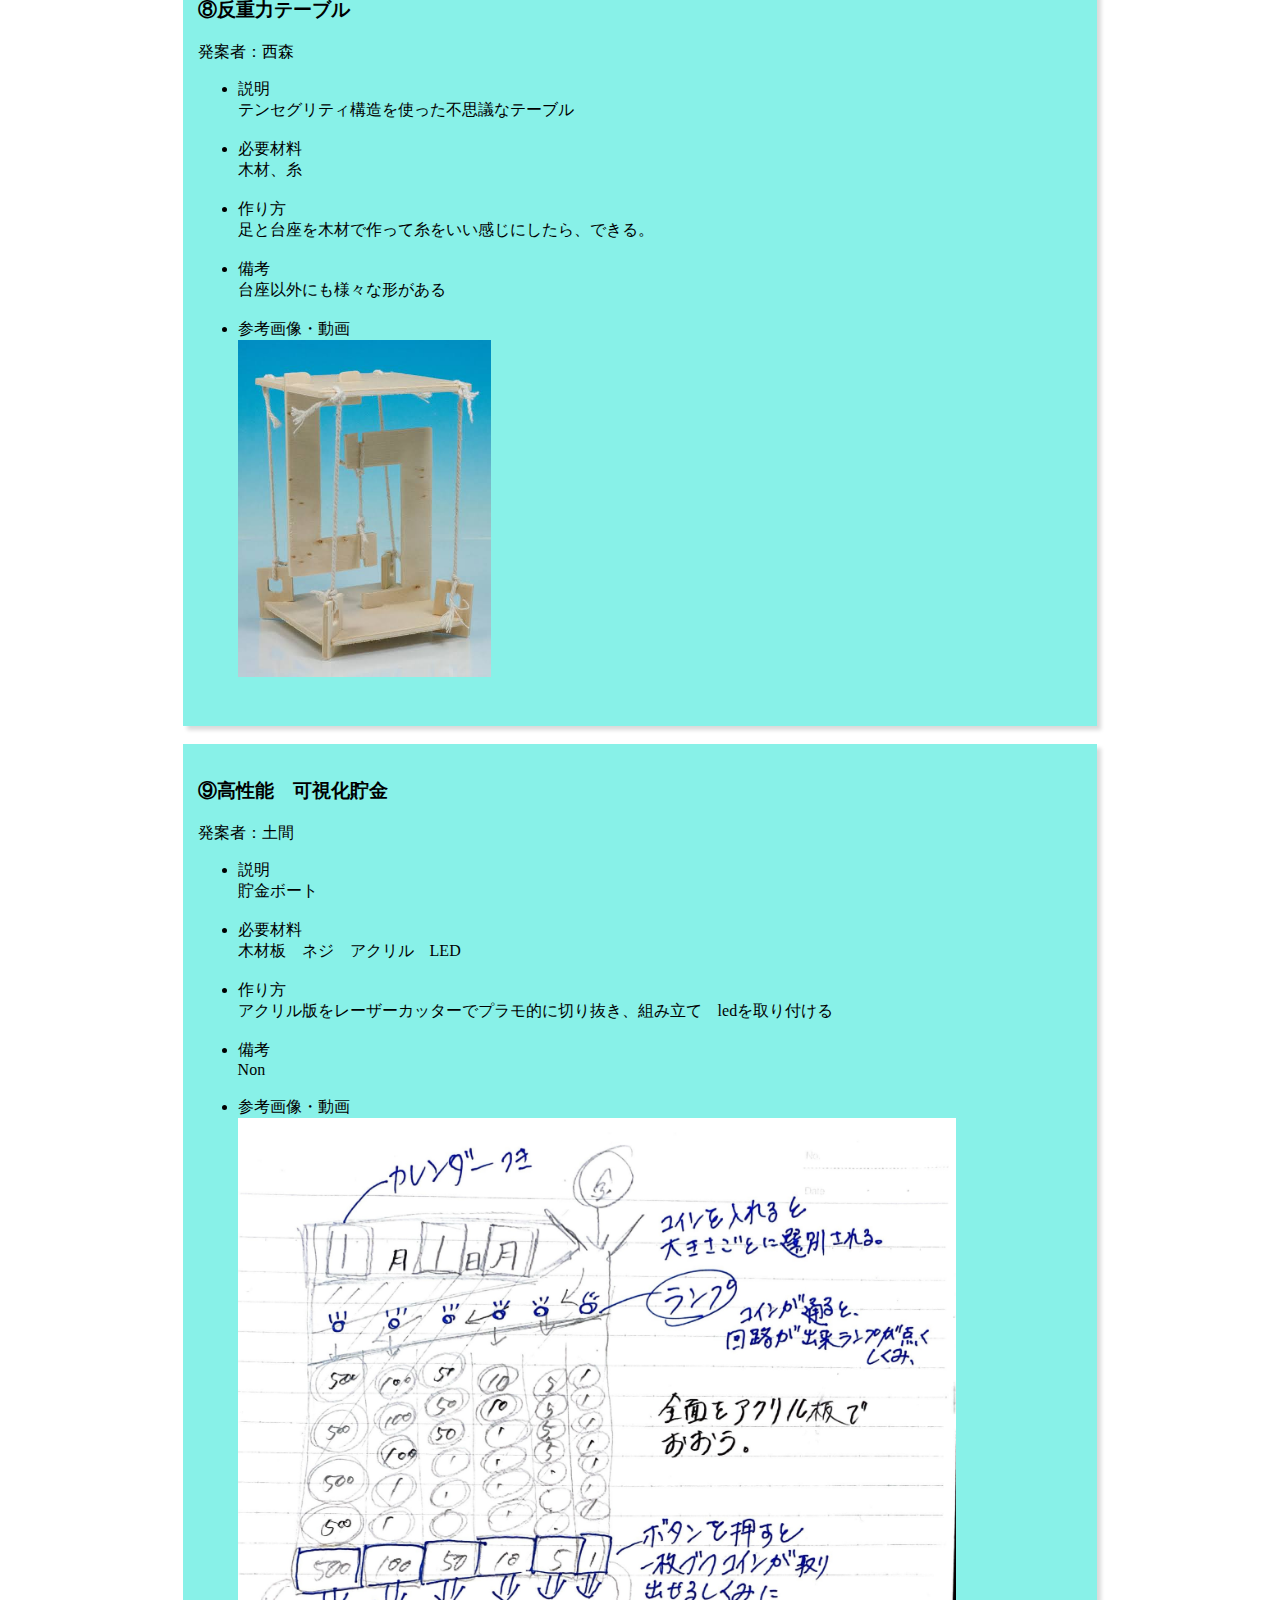
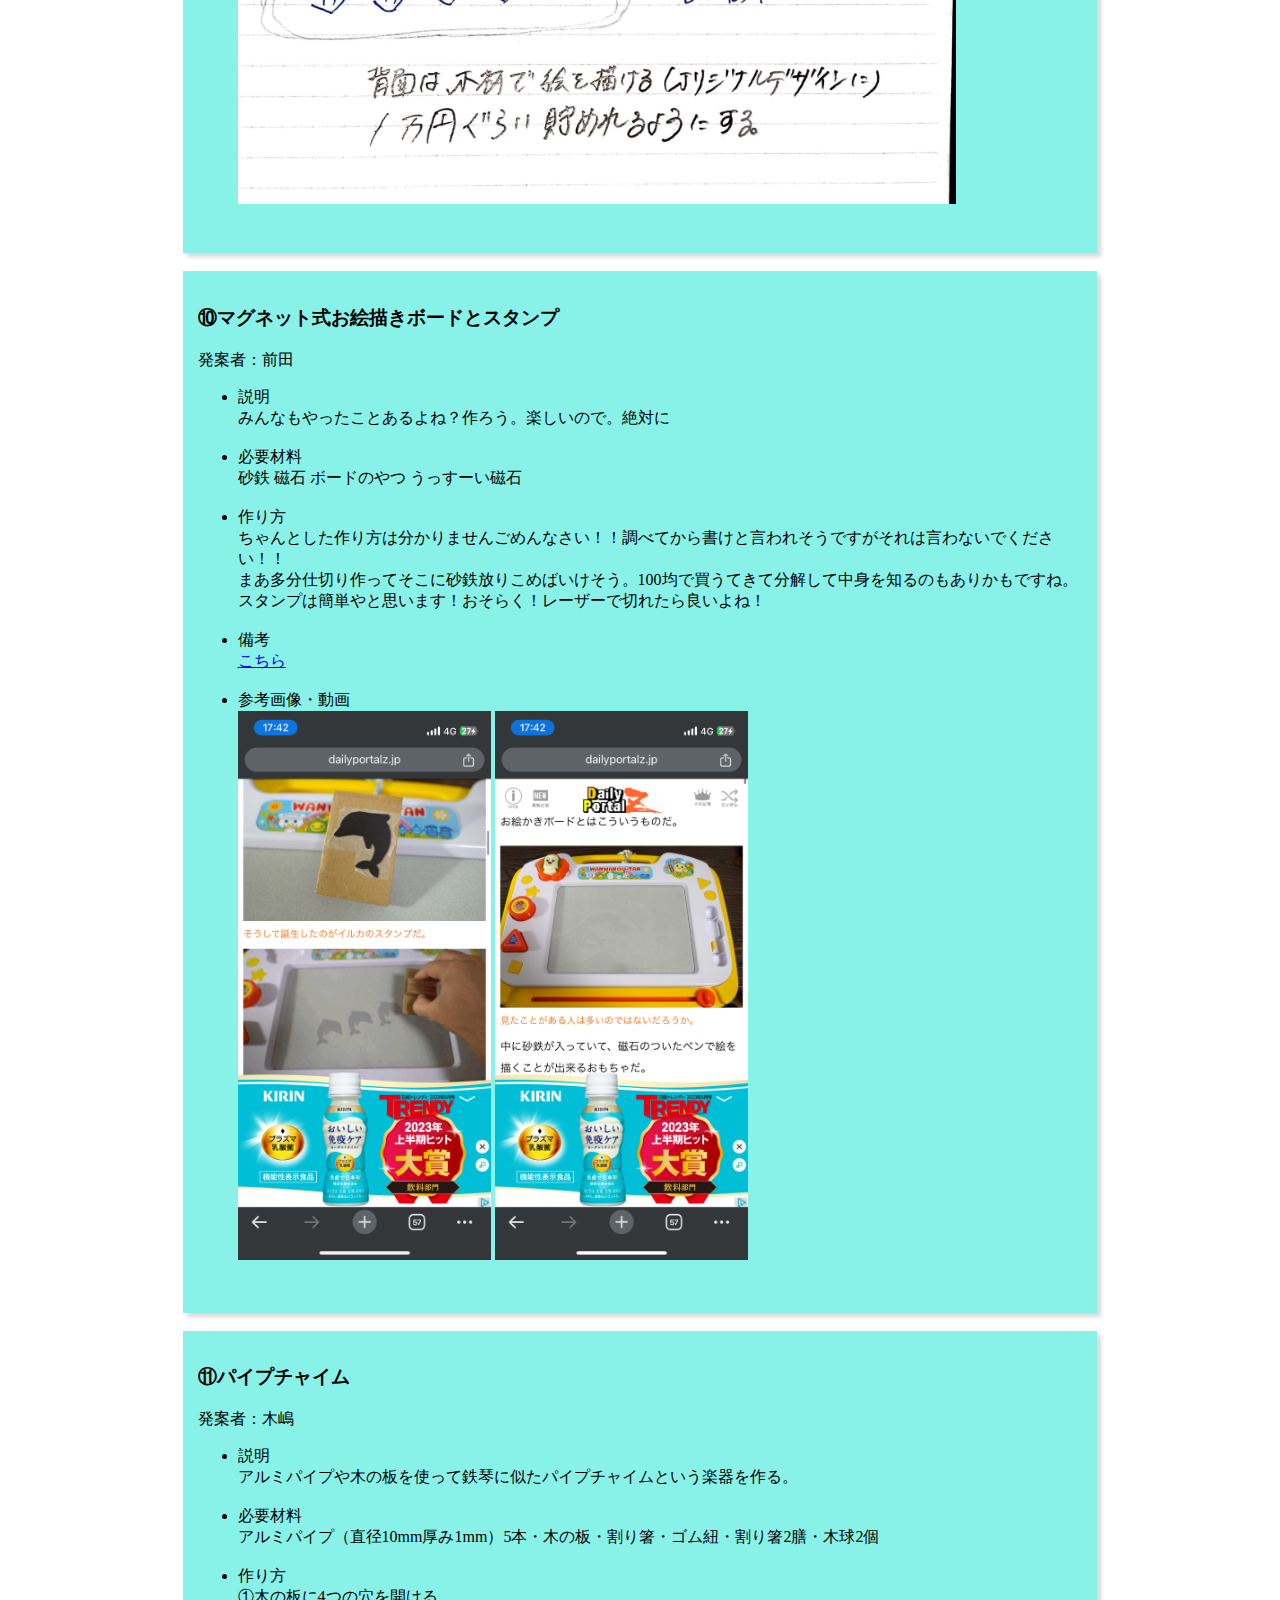
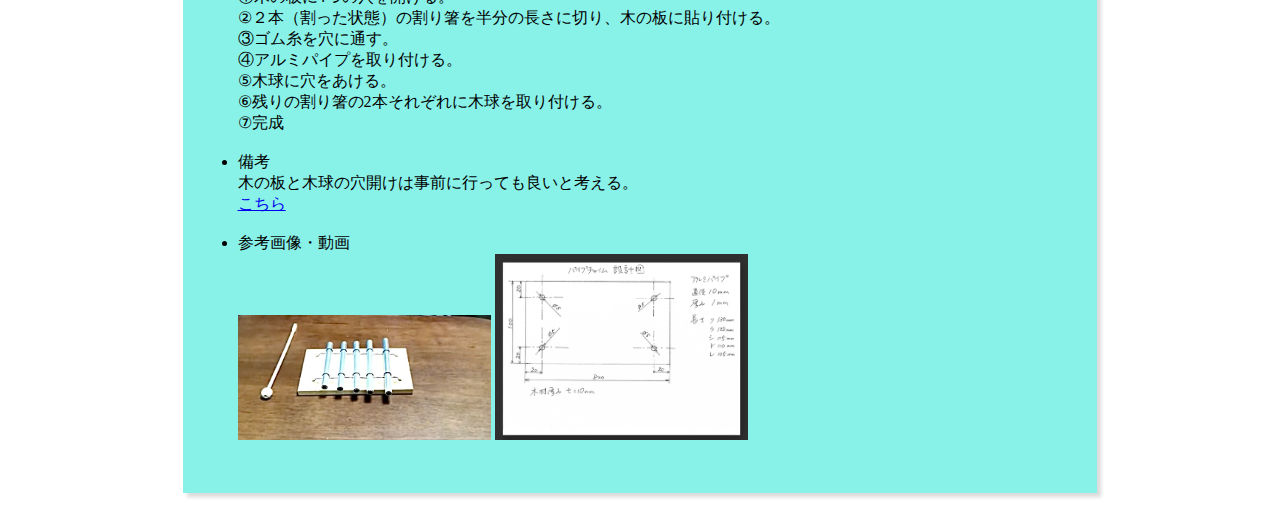
==== commit 9b5e5b7c: "Update sub1.html" ====
--- a/sub1.html
+++ b/sub1.html
@@ -254,7 +254,8 @@
                 <a href="https://dailyportalz.jp/kiji/create-own-stamps-for-drawing-board">こちら</a><br><br>
 
                 <li>参考画像・動画</li>
-                <img src="image/maeda 1.jpeg" width="85%" height=auto>
+                <img src="image/maeda 1.jpeg" width="30%" height=auto>
+                <img src="image/maeda 2.jpeg" width="30%" height=auto>
                 
             </ul><br>
         </div>
@@ -284,7 +285,8 @@
                 <a href="https://m.youtube.com/watch?time_continue=44&v=sRPwKppFkzM&embeds_referring_euri=https%3A%2F%2Fwww.google.com%2F&source_ve_path=MTY0OTksMTY0OTksMjgyNDAsMjg2NjMsMjg2NjY&feature=emb_logo">こちら</a><br><br>
 
                 <li>参考画像・動画</li>
-                <img src="image/kizima 1.jpeg" width="85%" height=auto>
+                <img src="image/kizima 1.jpeg" width="30%" height=auto>
+                <img src="image/kizima 2.jpeg" width="30%" height=auto>
                 
             </ul><br>
         </div>
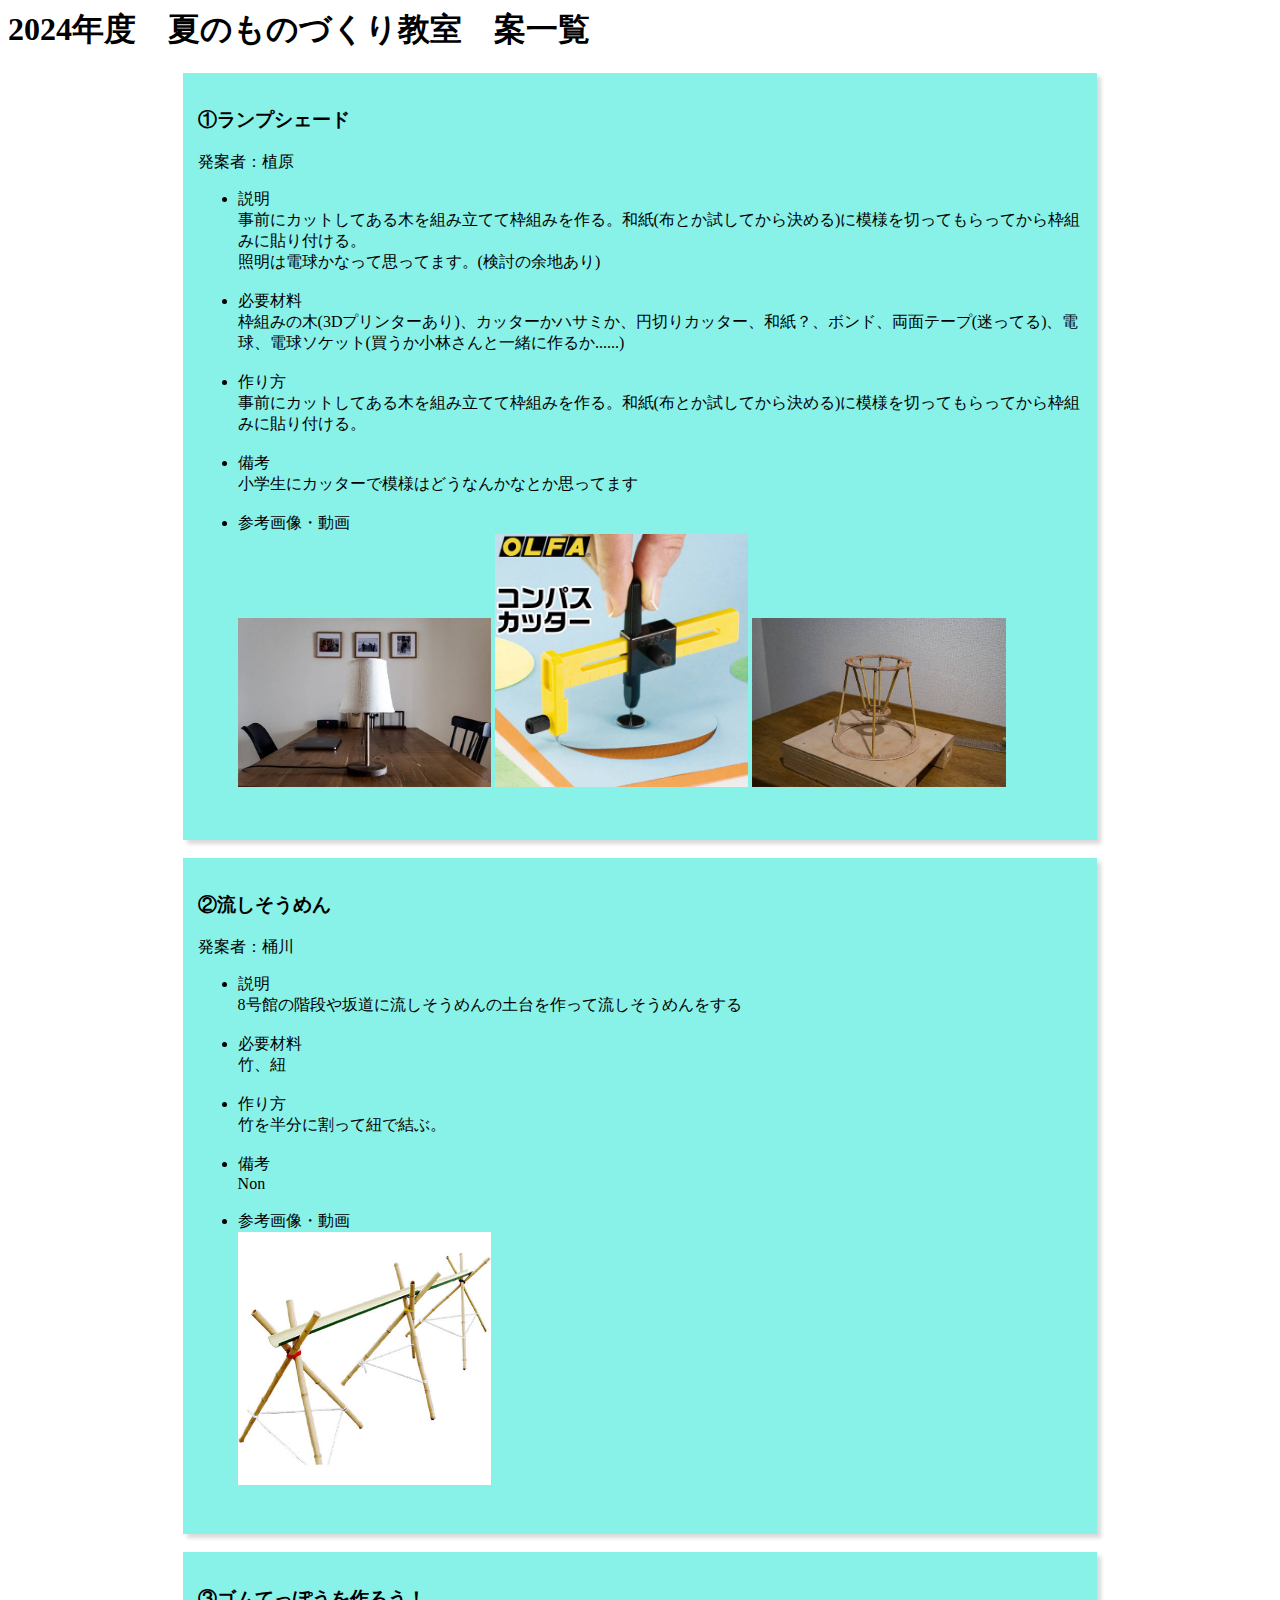
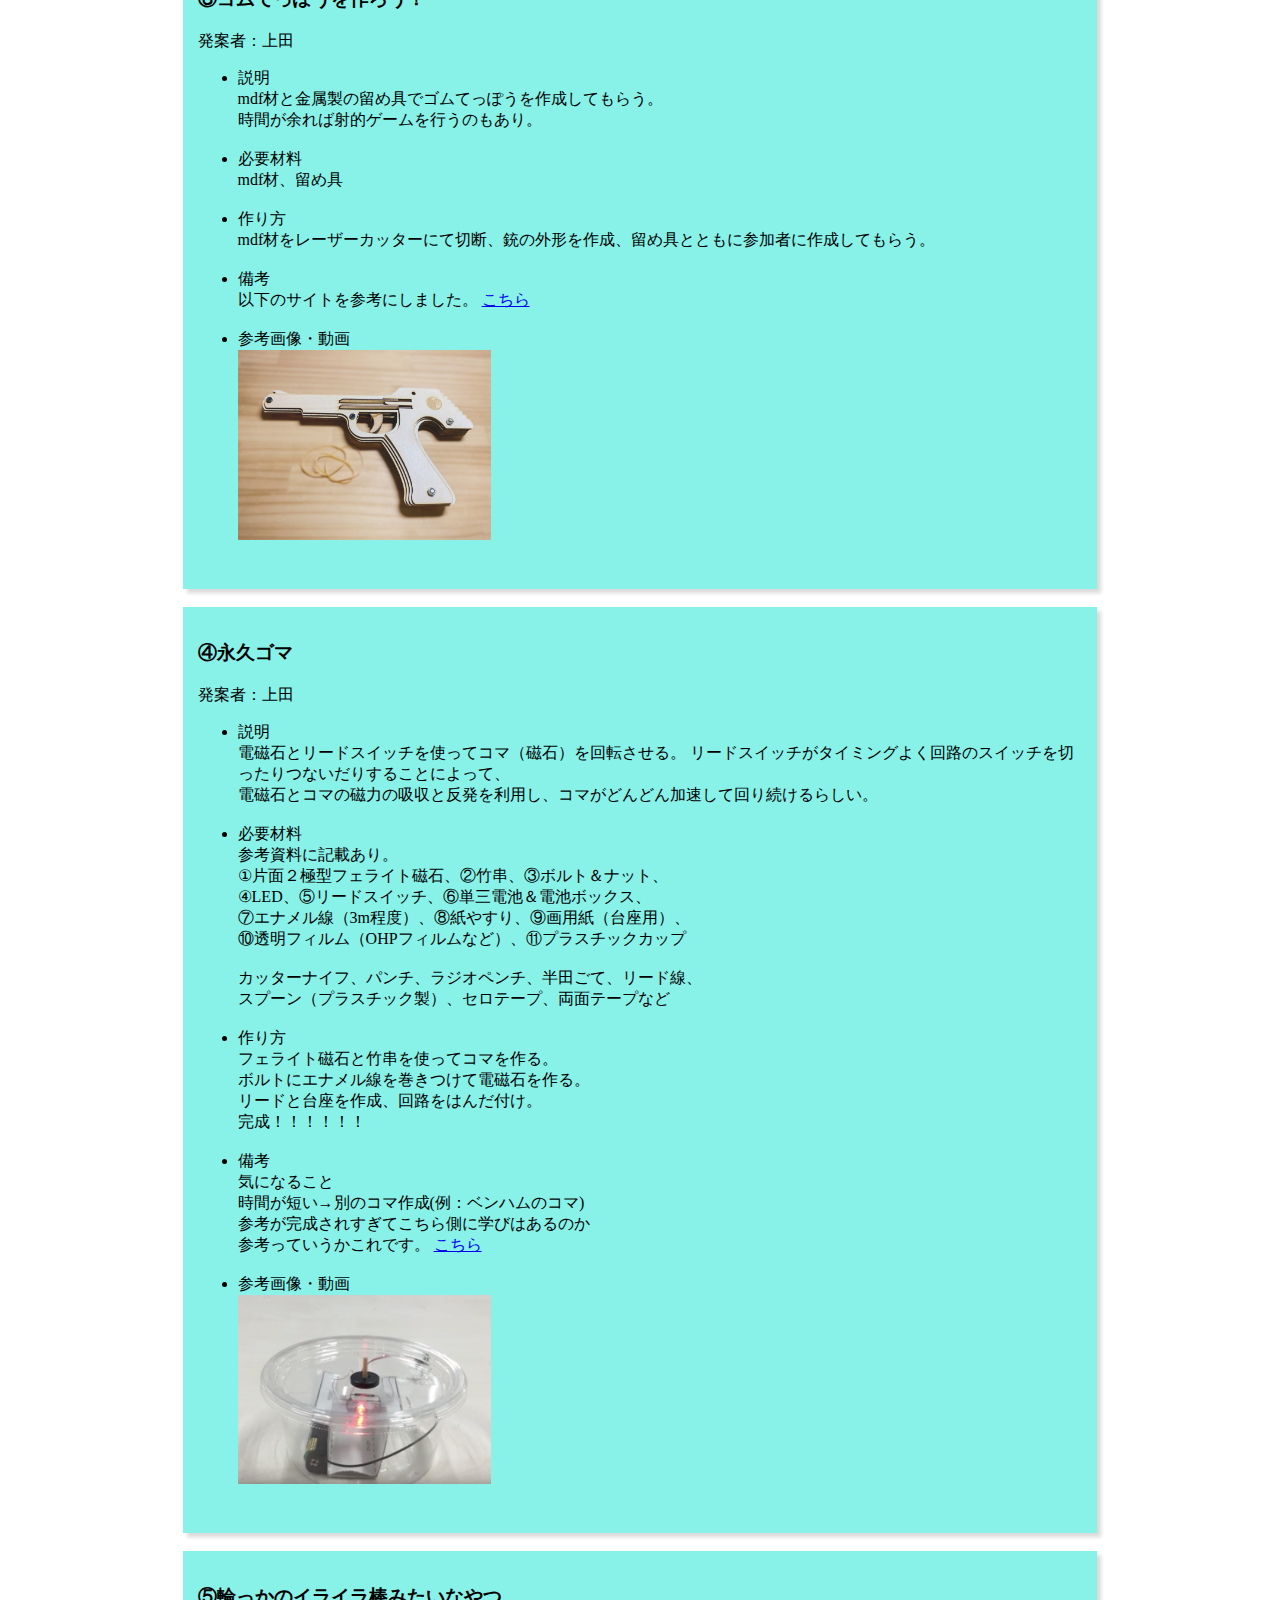
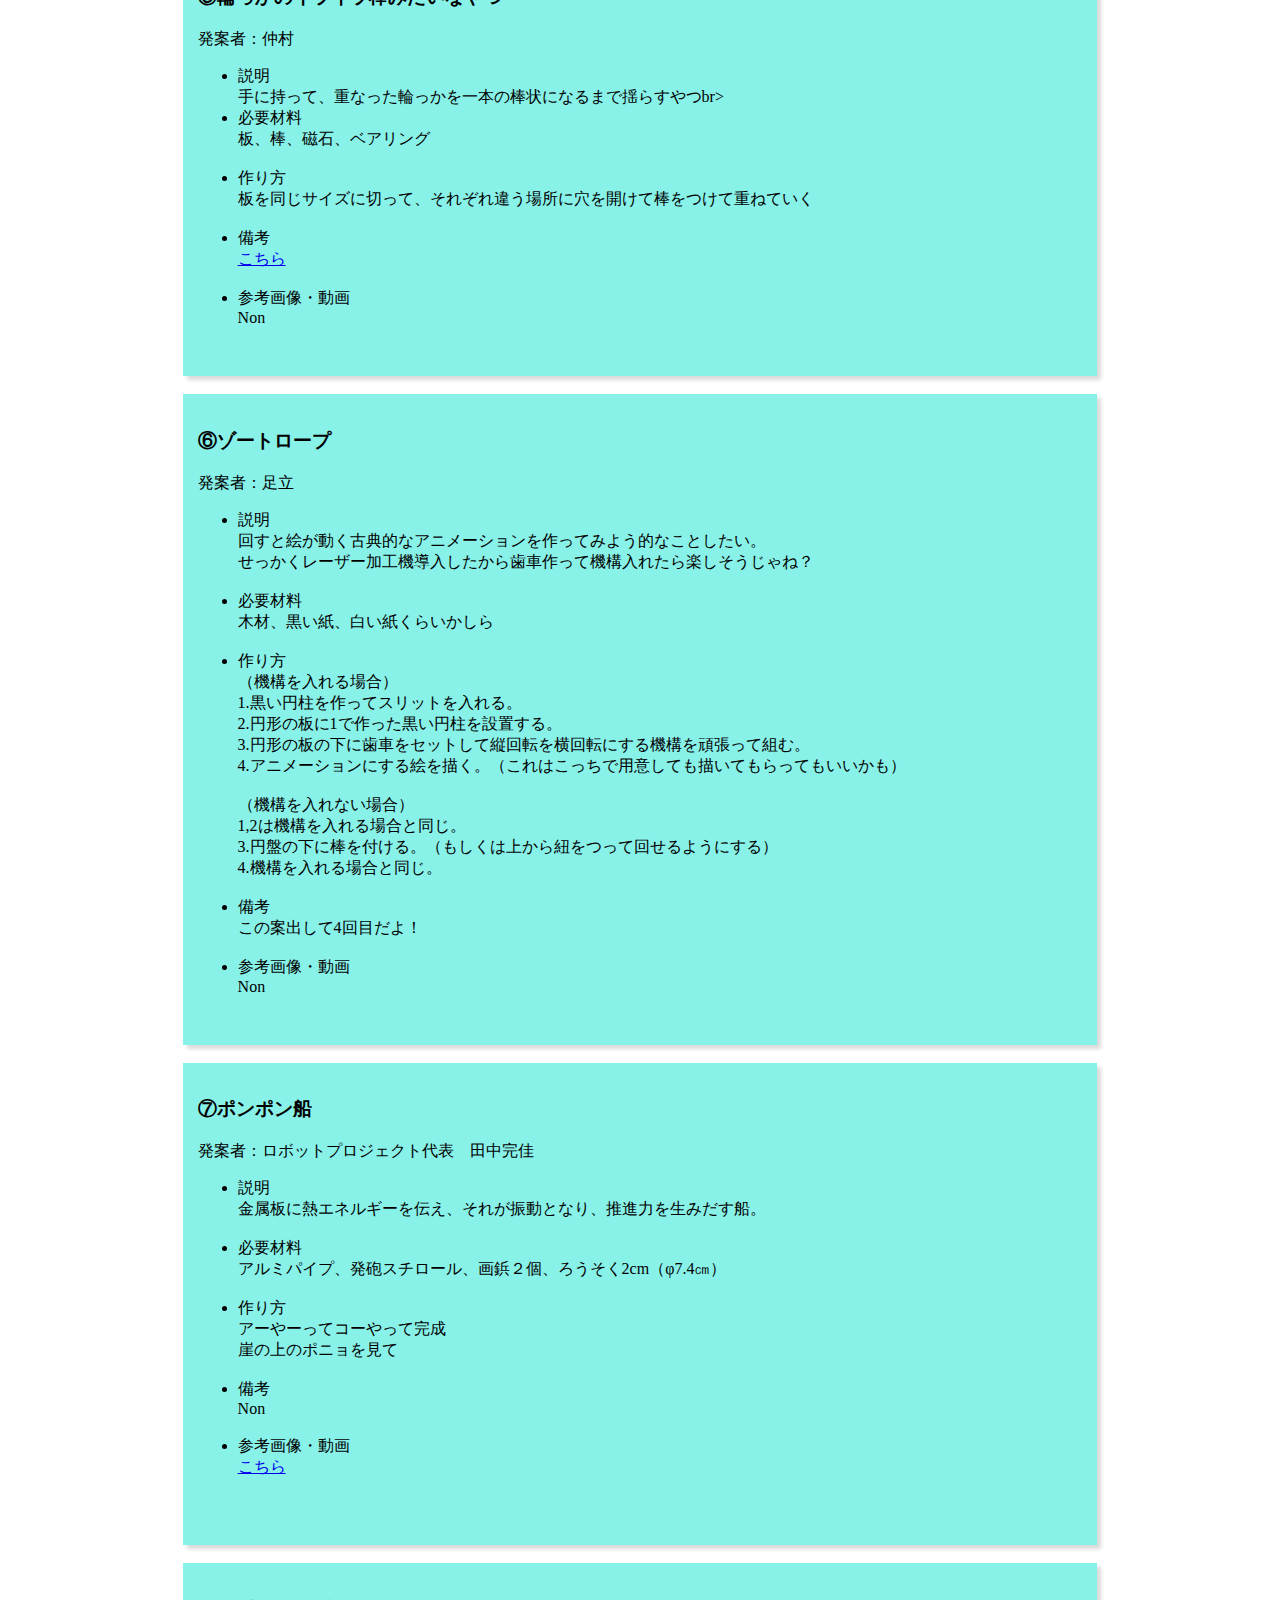
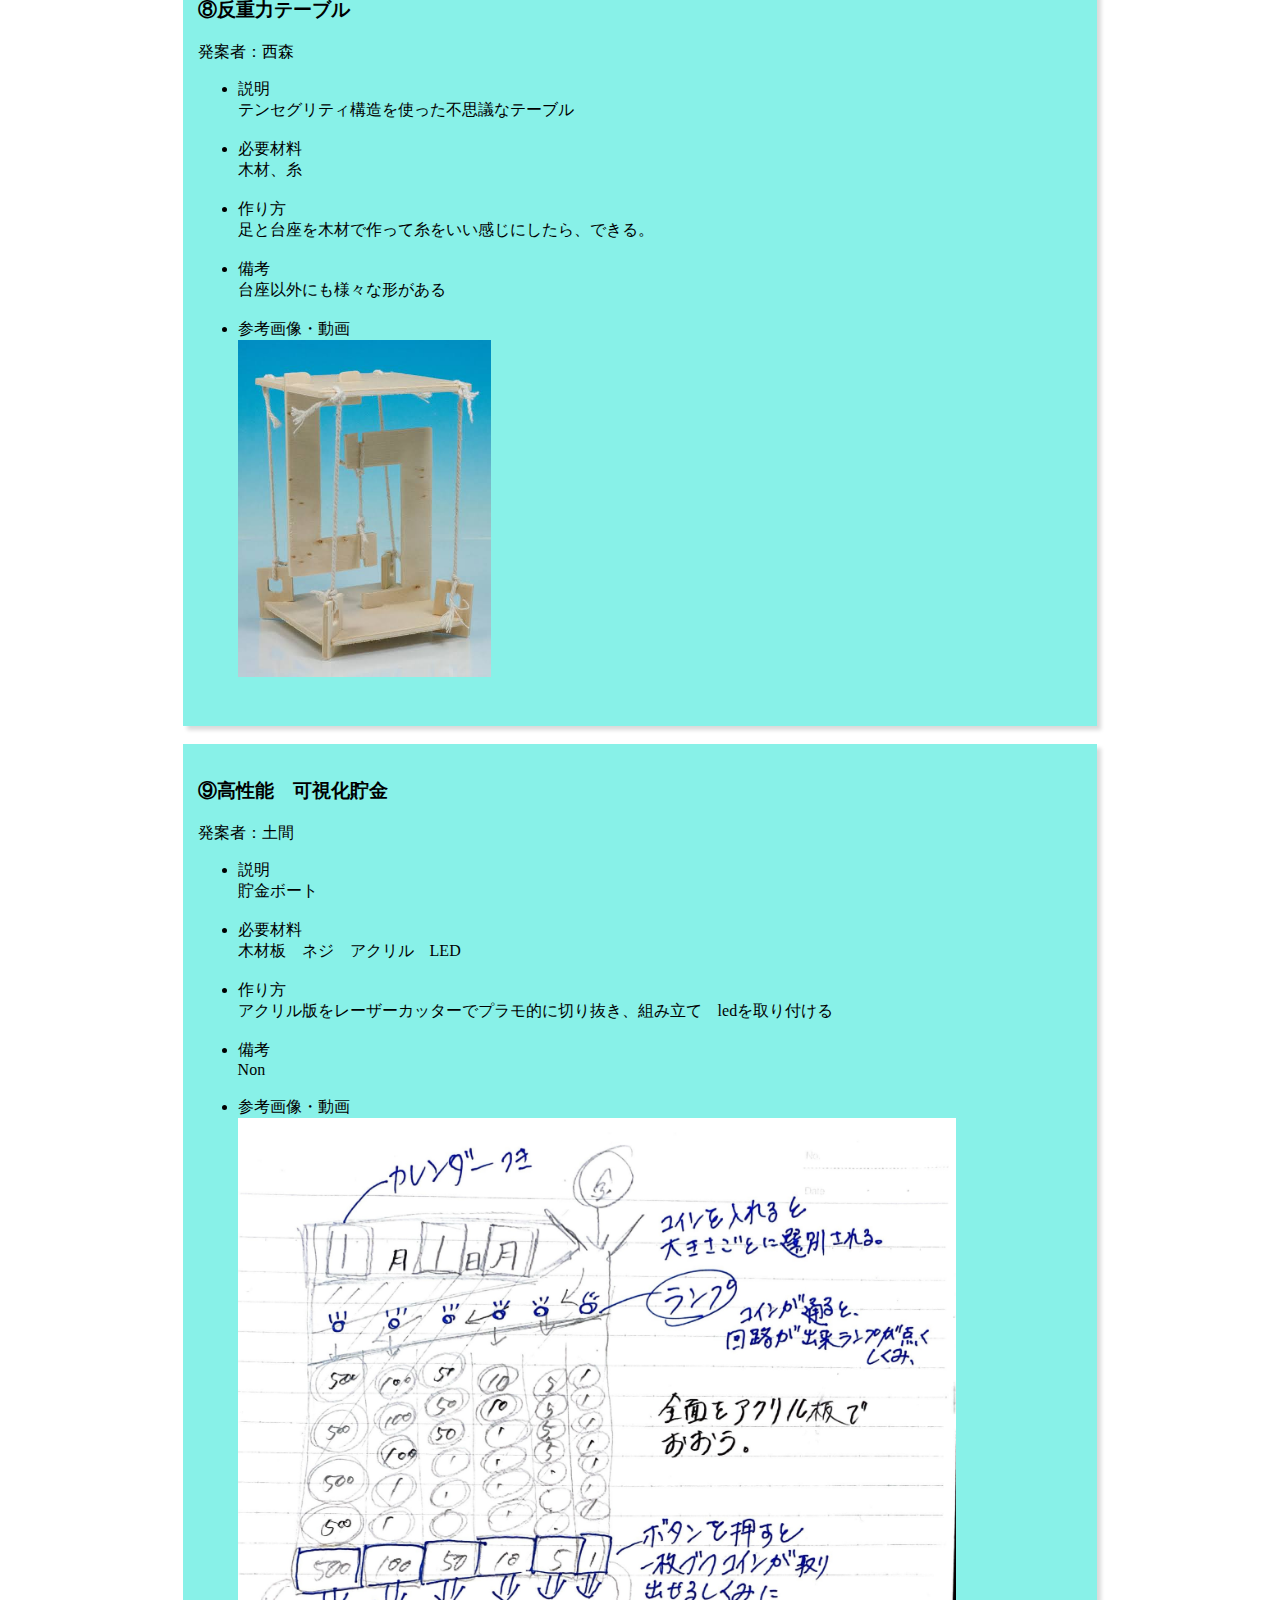
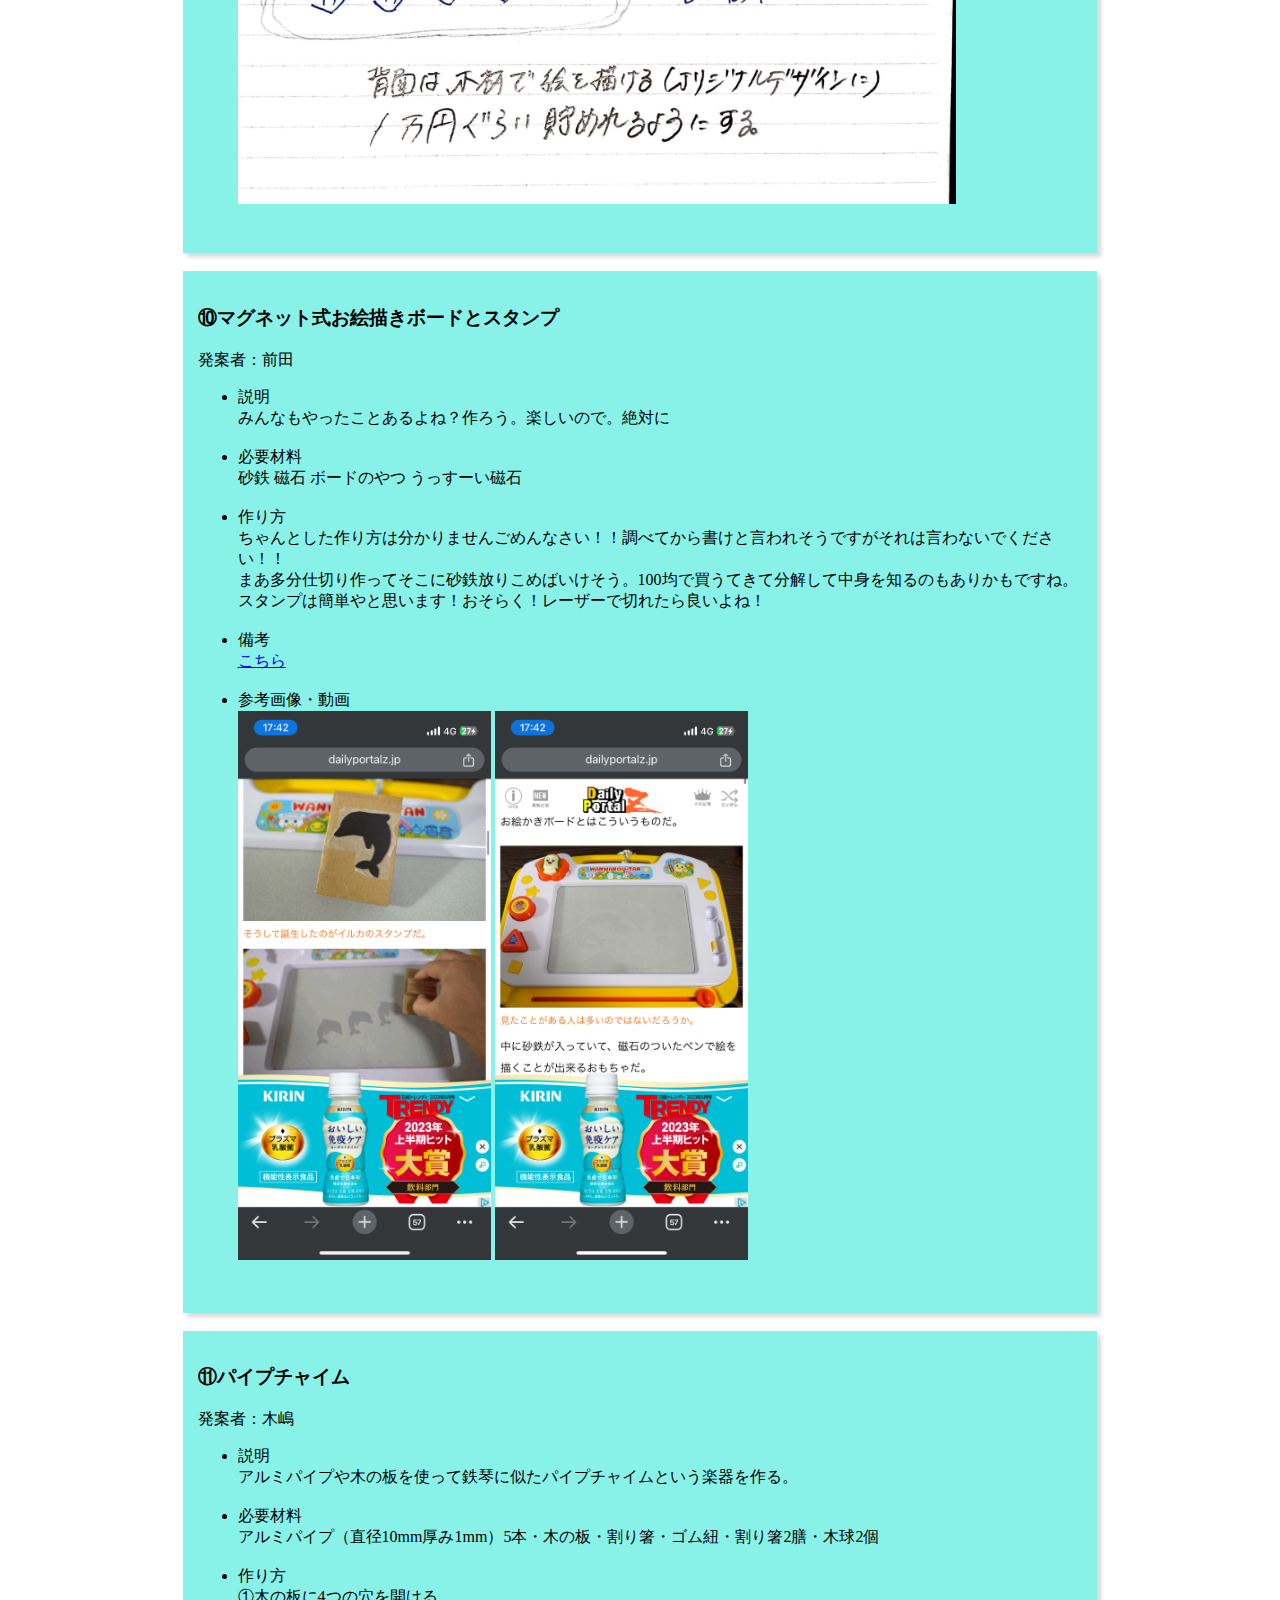
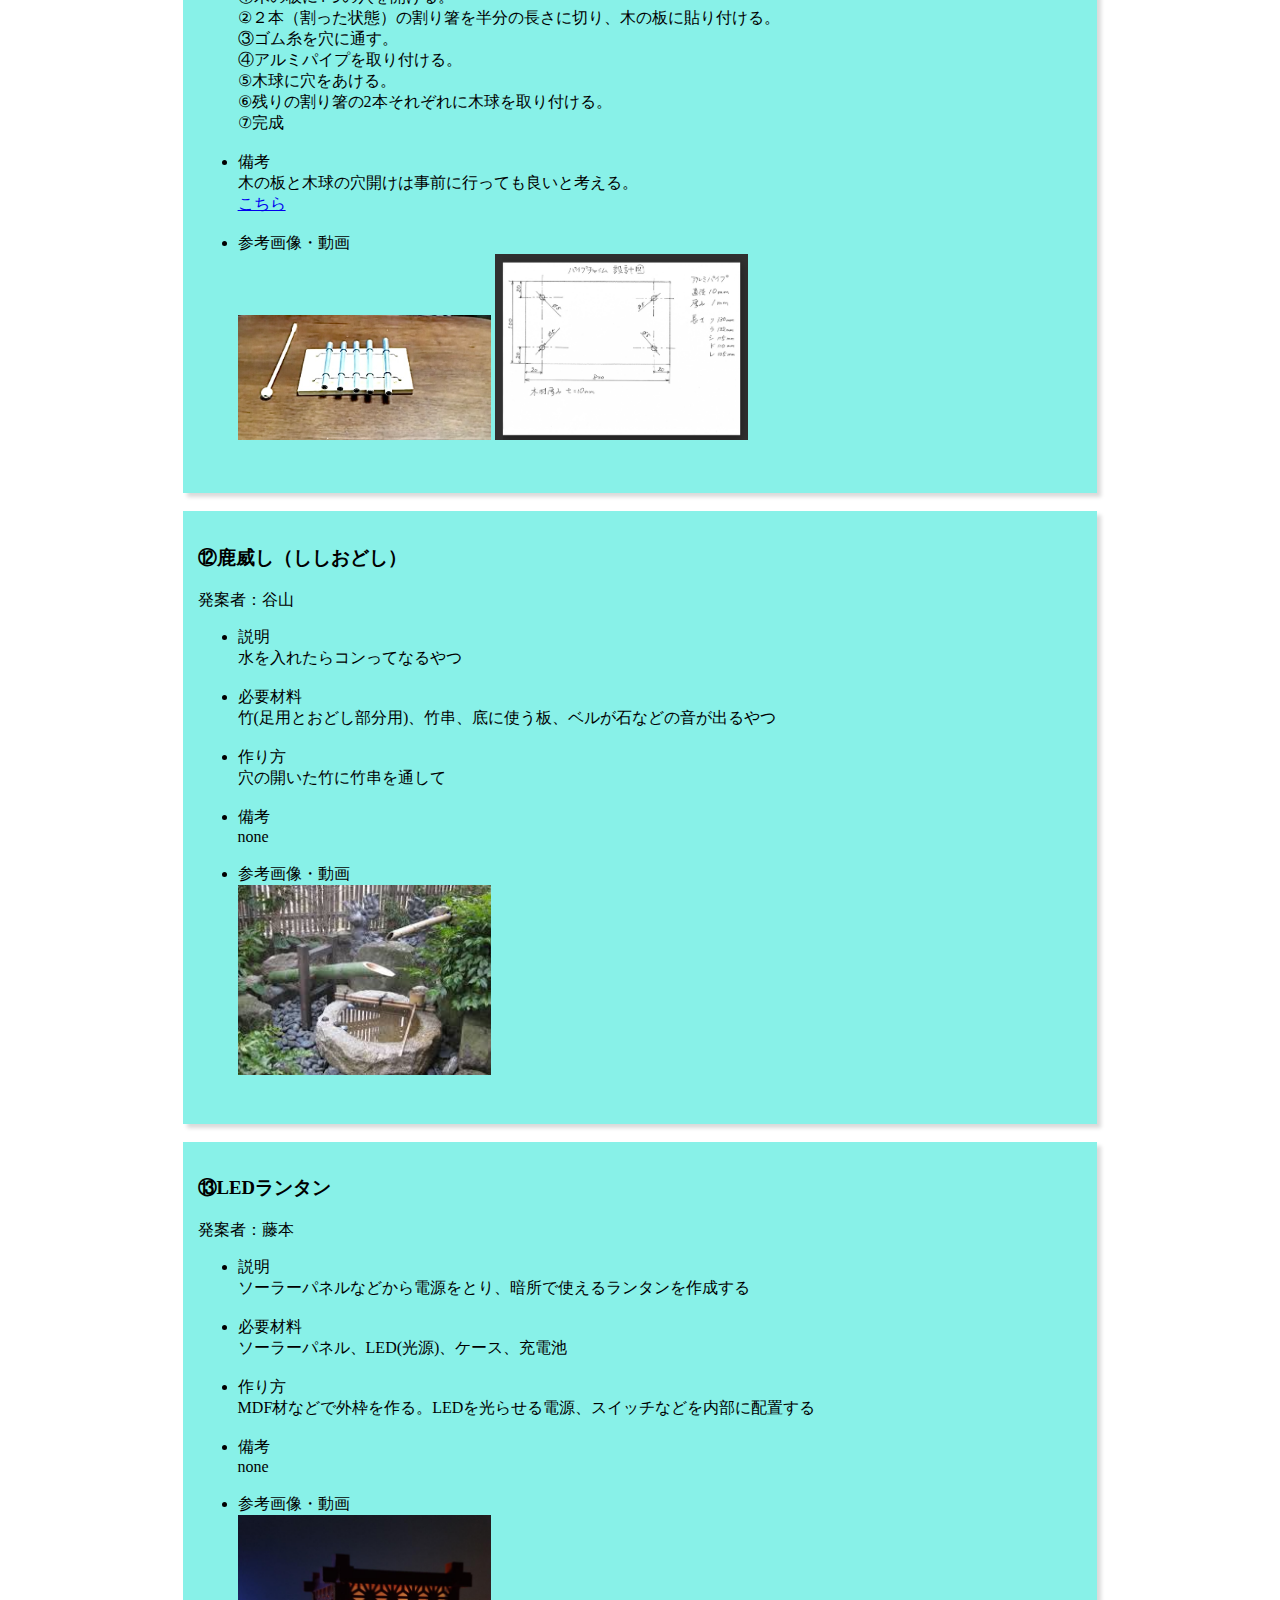
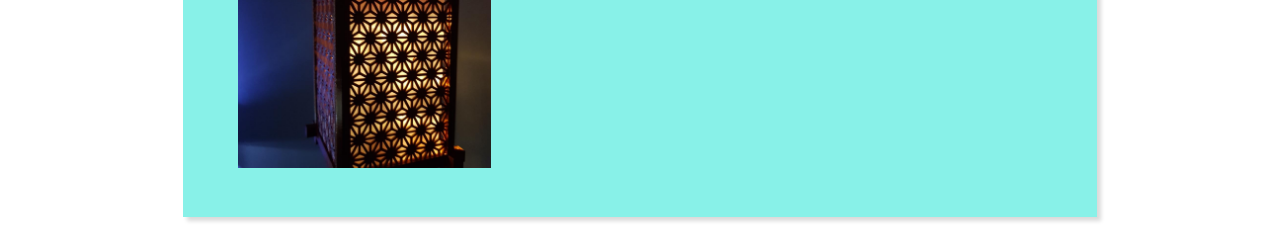
==== commit 49b10363: "Update sub1.html" ====
--- a/sub1.html
+++ b/sub1.html
@@ -291,5 +291,51 @@
             </ul><br>
         </div>
         <br>
+
+        <div class = "box">
+            <h3>⑫鹿威し（ししおどし）</h3>
+            発案者：谷山<br>
+            <ul>
+                <li>説明</li>
+                水を入れたらコンってなるやつ<br><br>
+
+                <li>必要材料</li>
+                竹(足用とおどし部分用)、竹串、底に使う板、ベルが石などの音が出るやつ<br><br>
+
+                <li>作り方</li>
+                穴の開いた竹に竹串を通して<br><br>
+
+                <li>備考</li>
+                none<br><br>
+
+                <li>参考画像・動画</li>
+                <img src="image/taniyama 1.jpeg" width="30%" height=auto>
+                
+            </ul><br>
+        </div>
+        <br>
+
+        <div class = "box">
+            <h3>⑬LEDランタン</h3>
+            発案者：藤本<br>
+            <ul>
+                <li>説明</li>
+                ソーラーパネルなどから電源をとり、暗所で使えるランタンを作成する<br><br>
+
+                <li>必要材料</li>
+                ソーラーパネル、LED(光源)、ケース、充電池<br><br>
+
+                <li>作り方</li>
+                MDF材などで外枠を作る。LEDを光らせる電源、スイッチなどを内部に配置する<br><br>
+
+                <li>備考</li>
+                none<br><br>
+
+                <li>参考画像・動画</li>
+                <img src="image/fuzimoto 1.jpeg" width="30%" height=auto>
+                
+            </ul><br>
+        </div>
+        <br>
             
     </body>
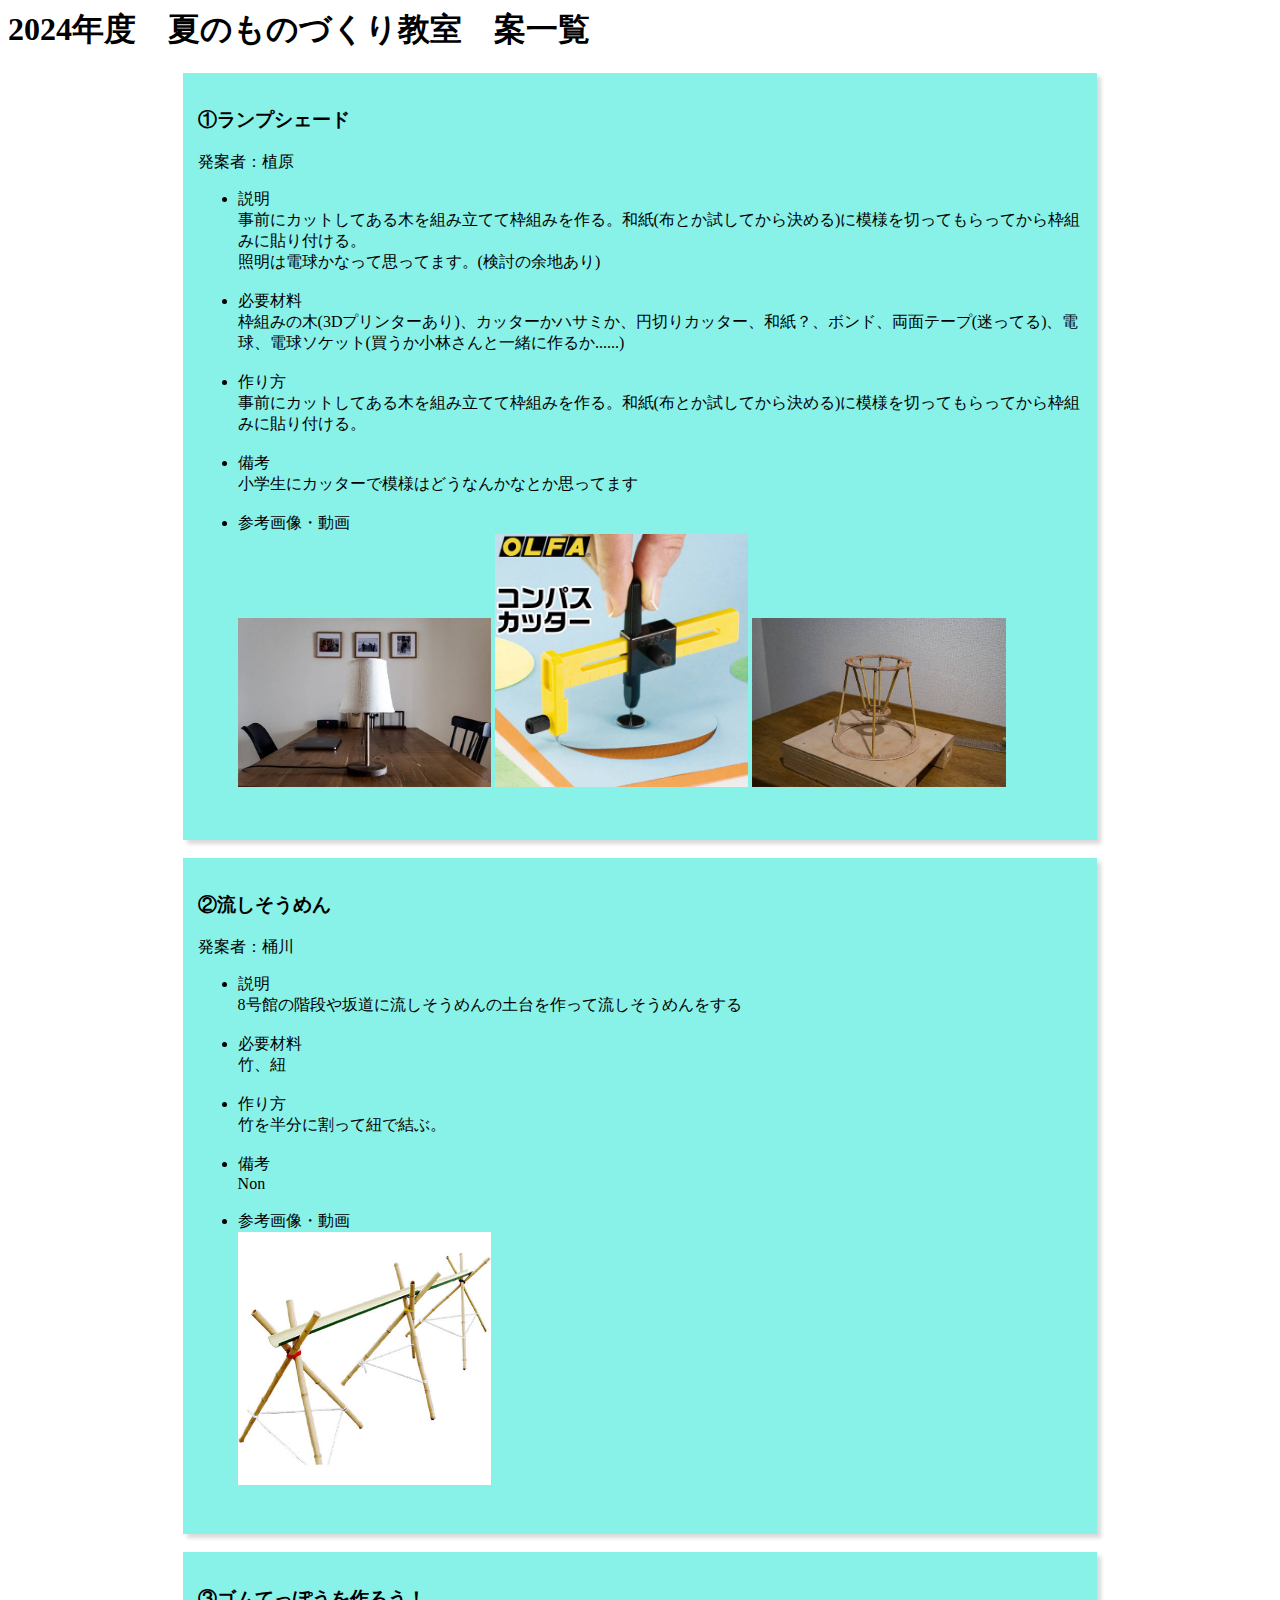
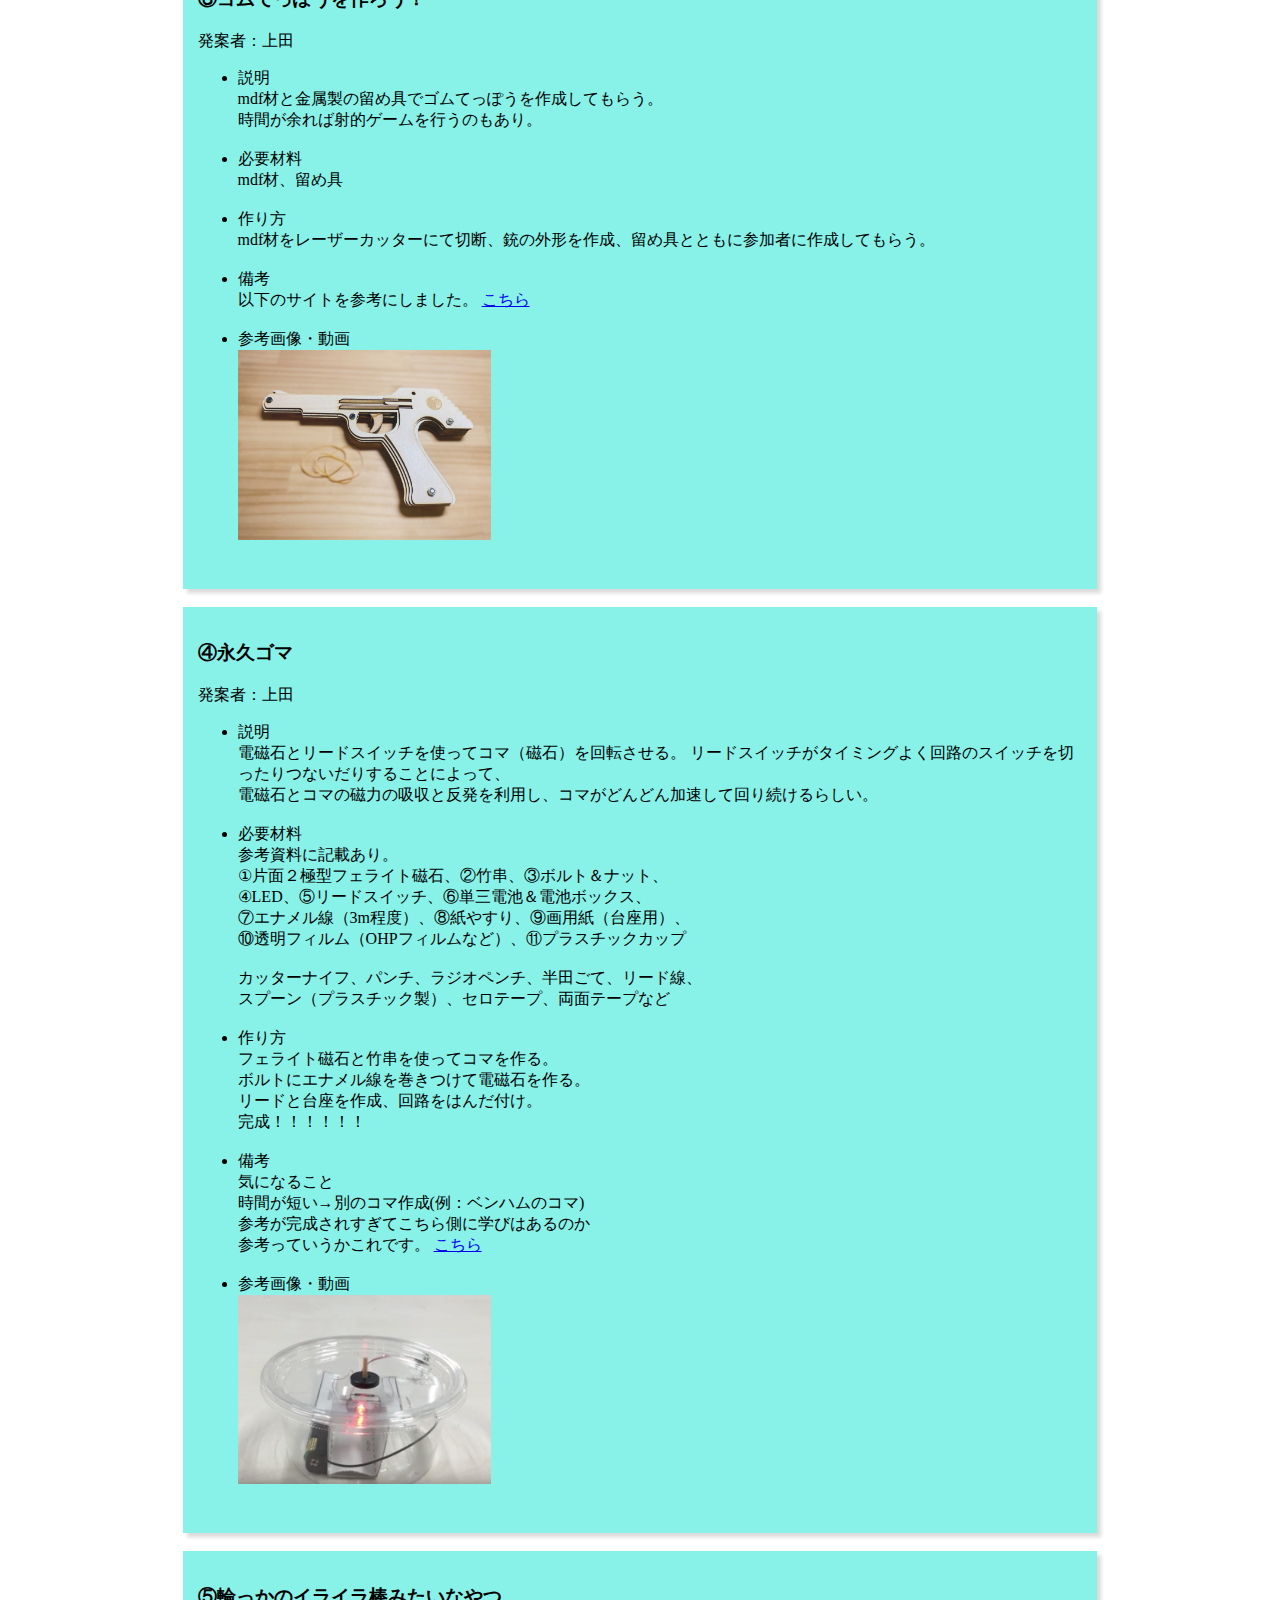
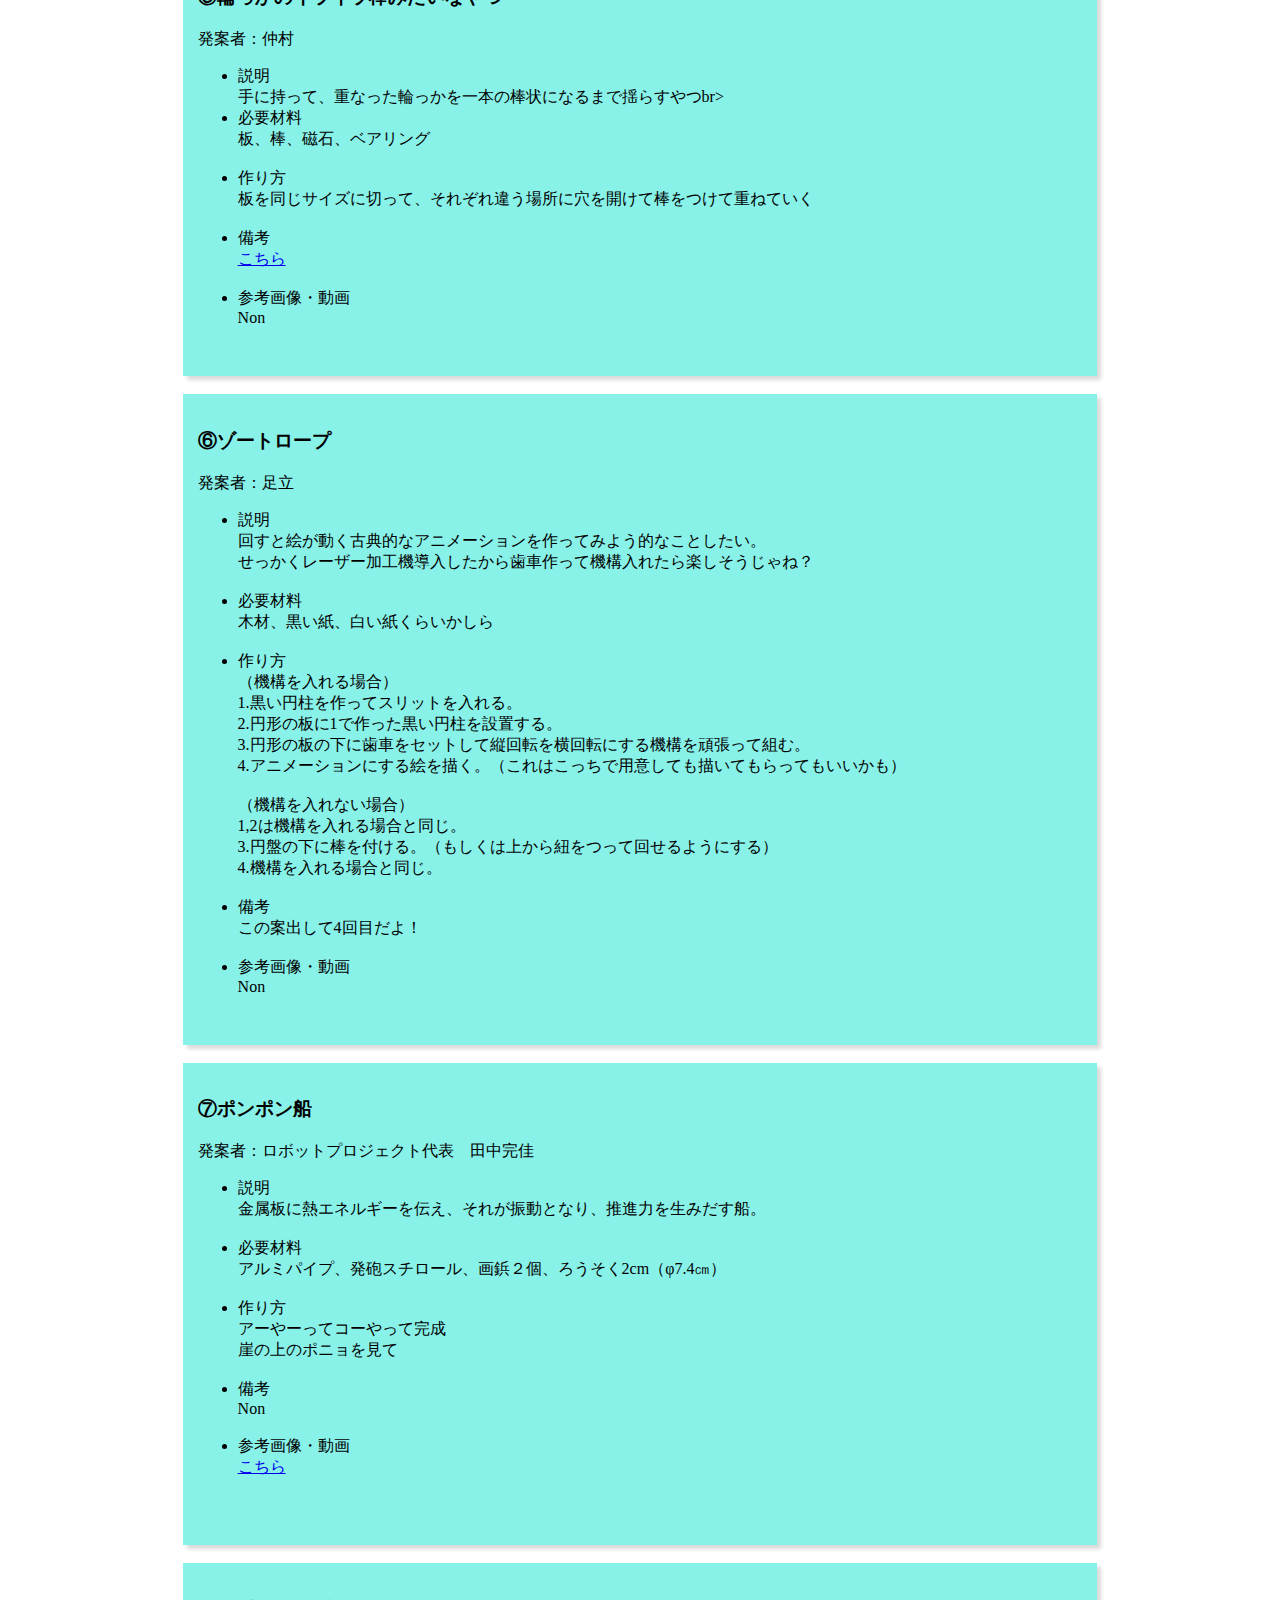
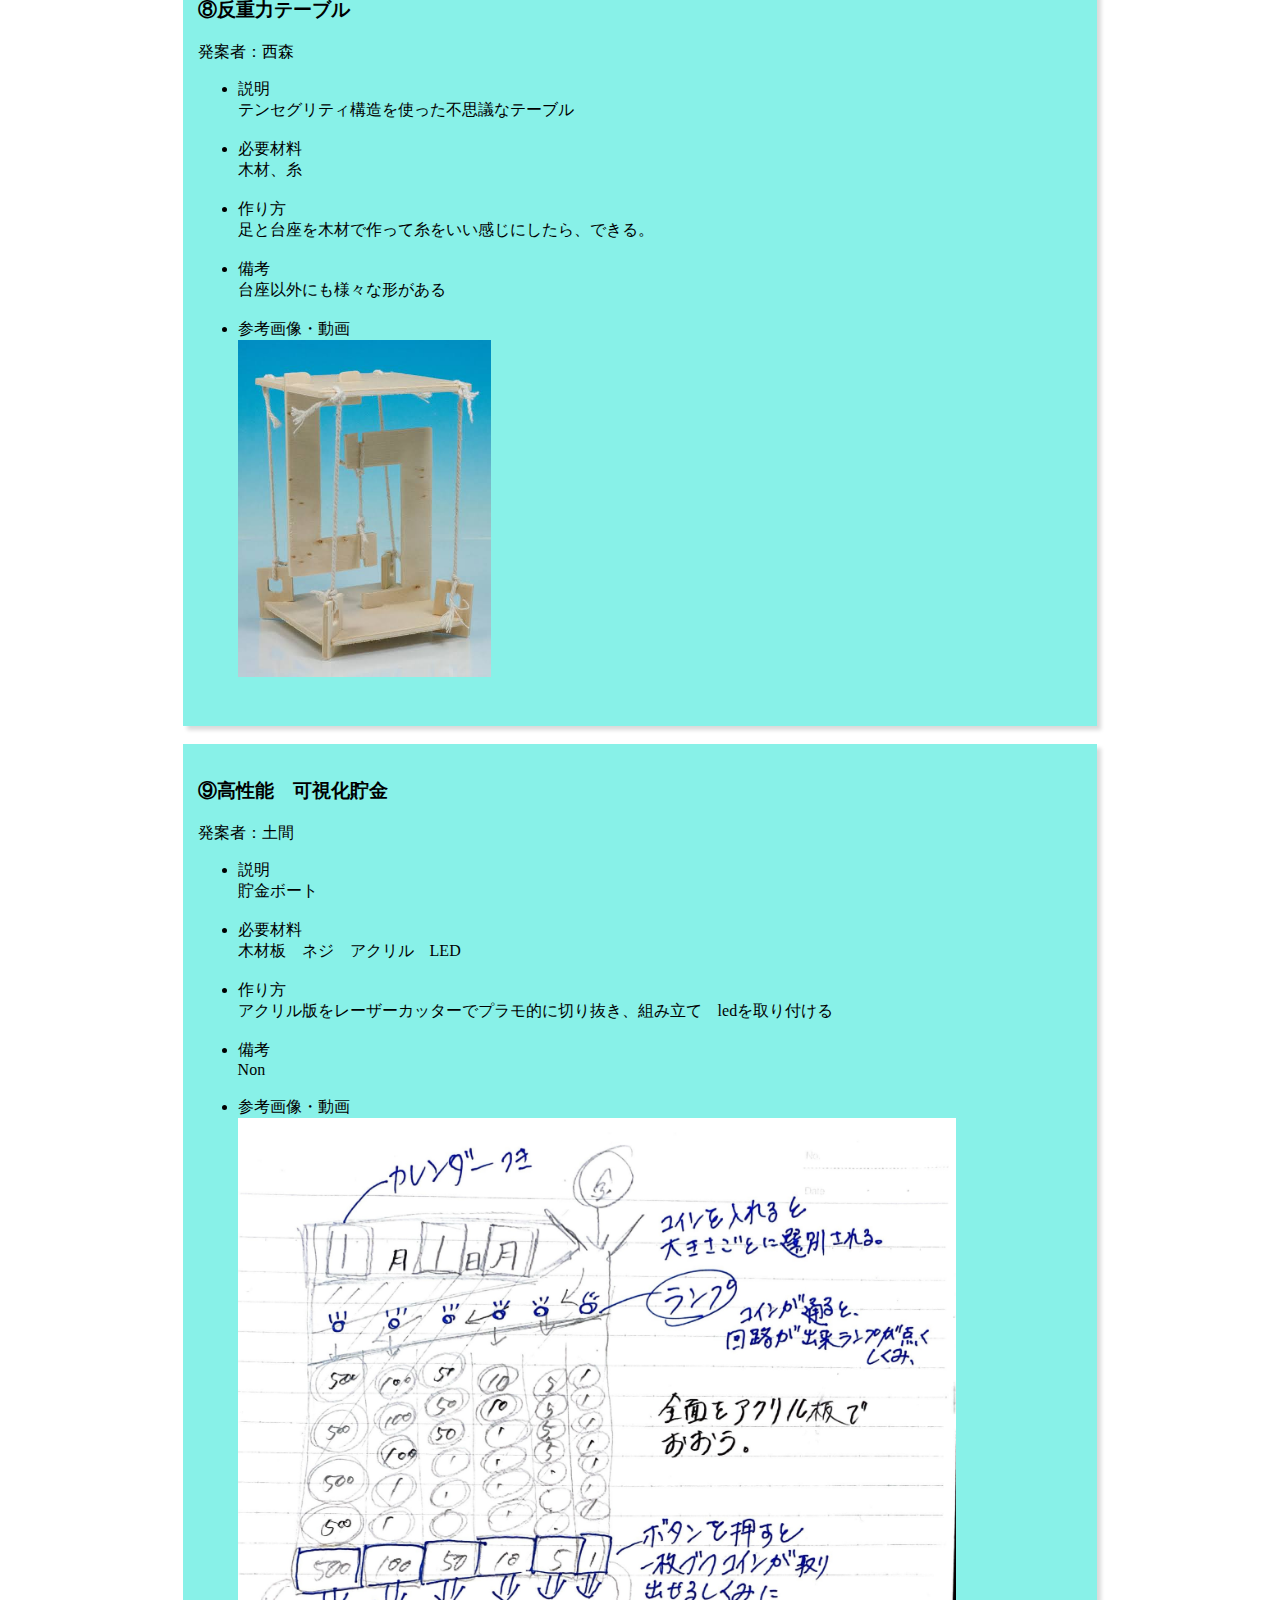
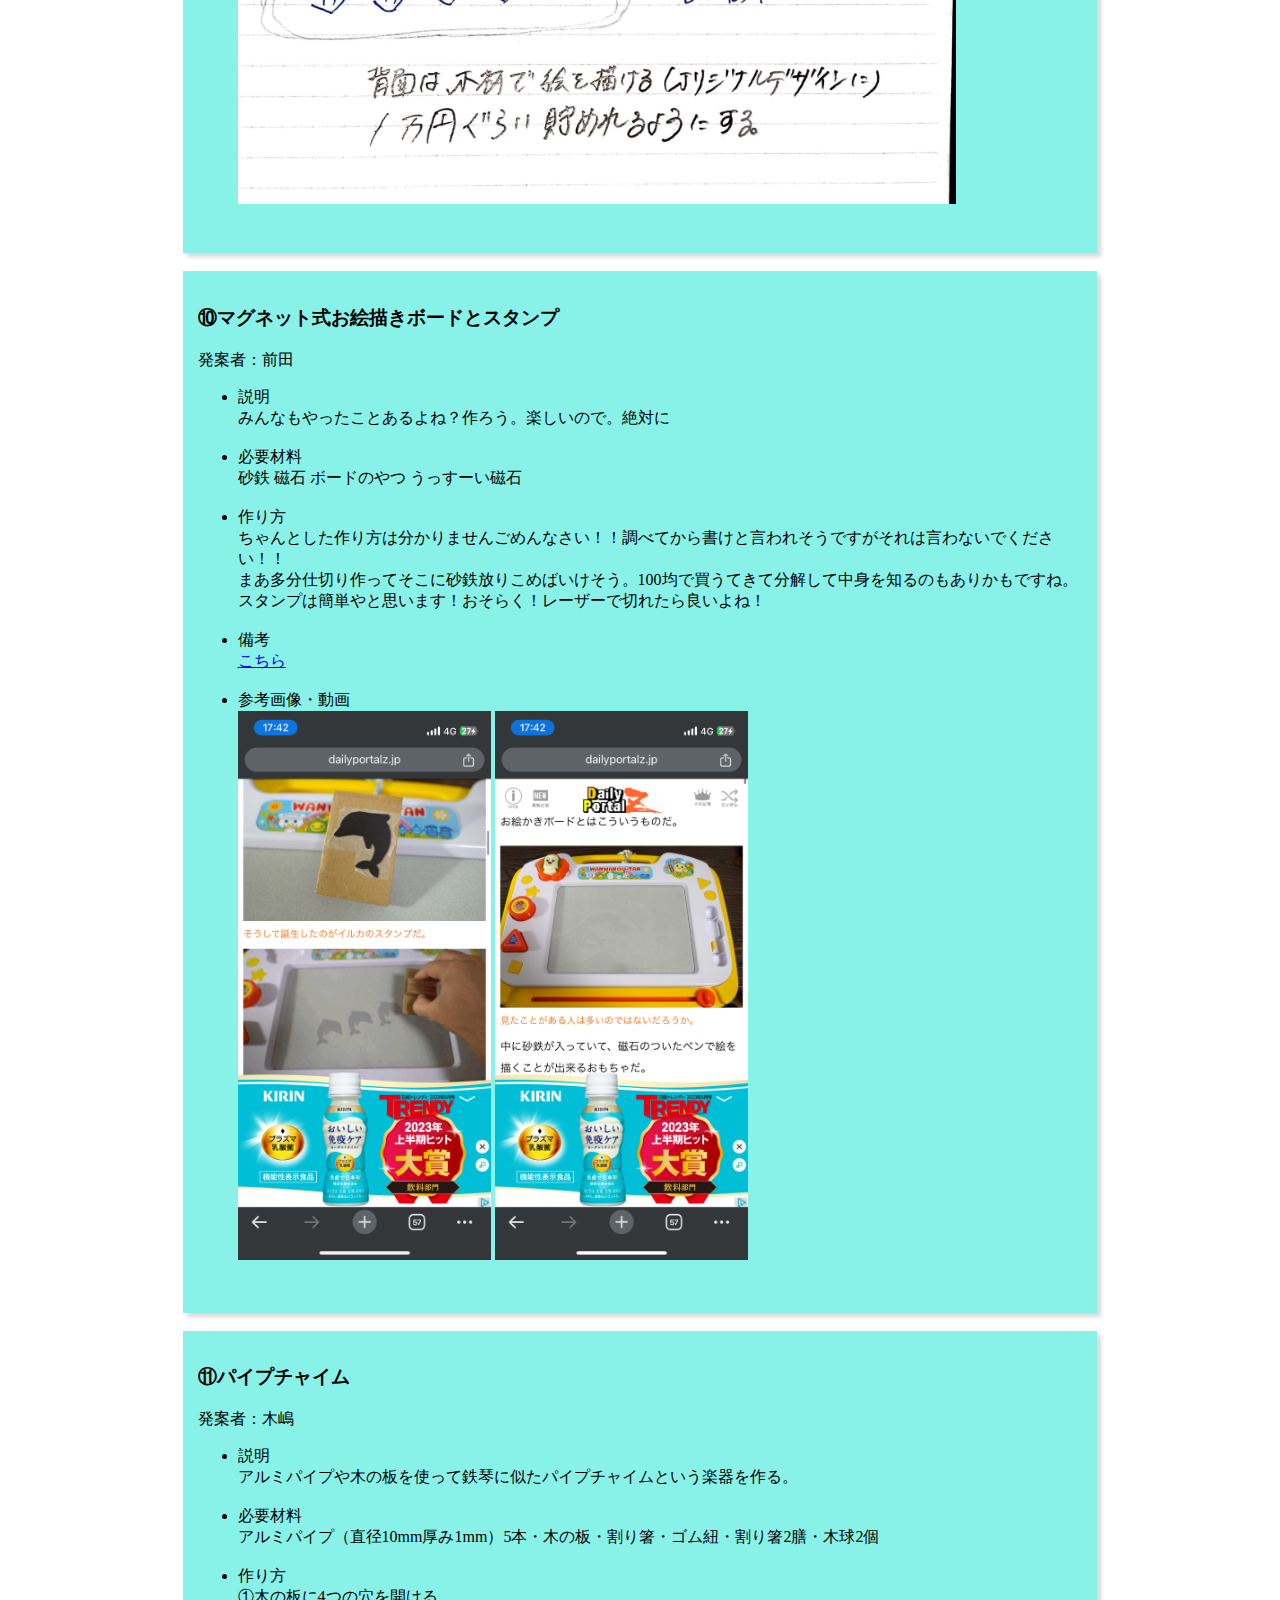
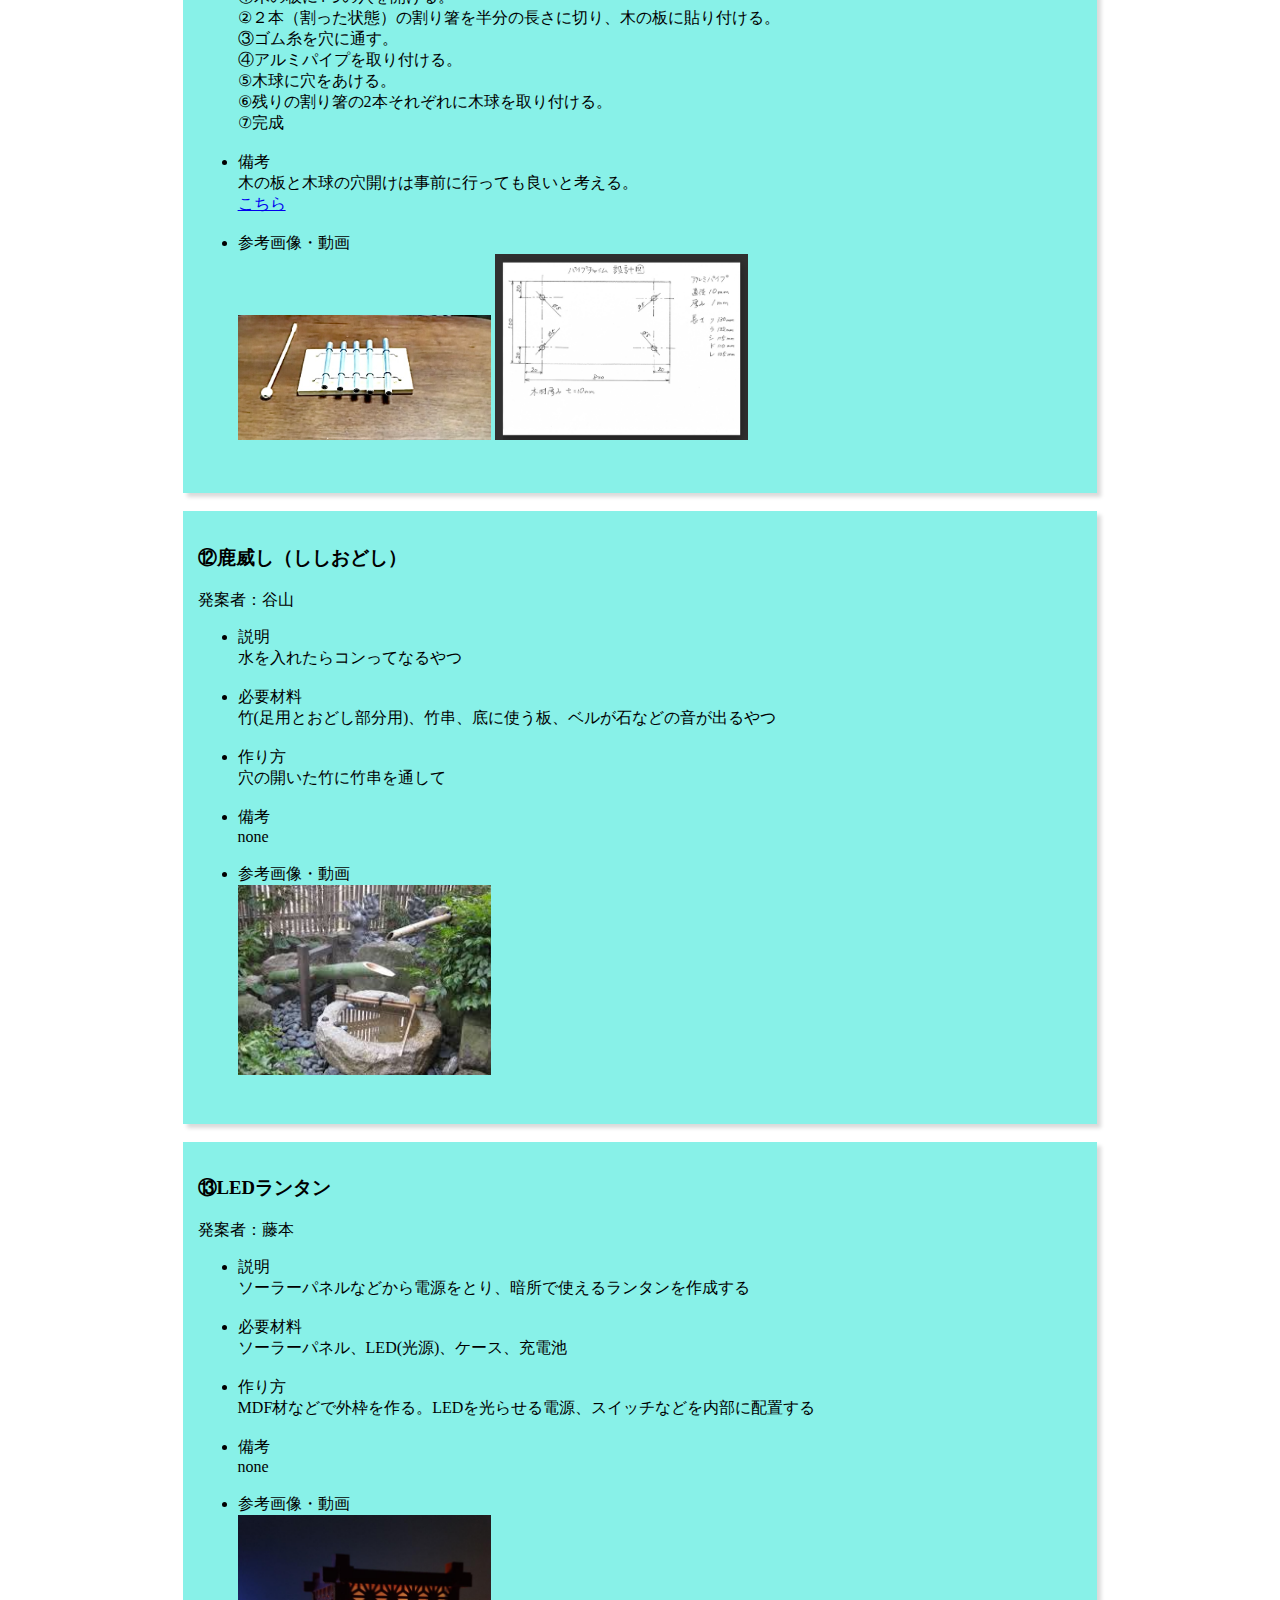
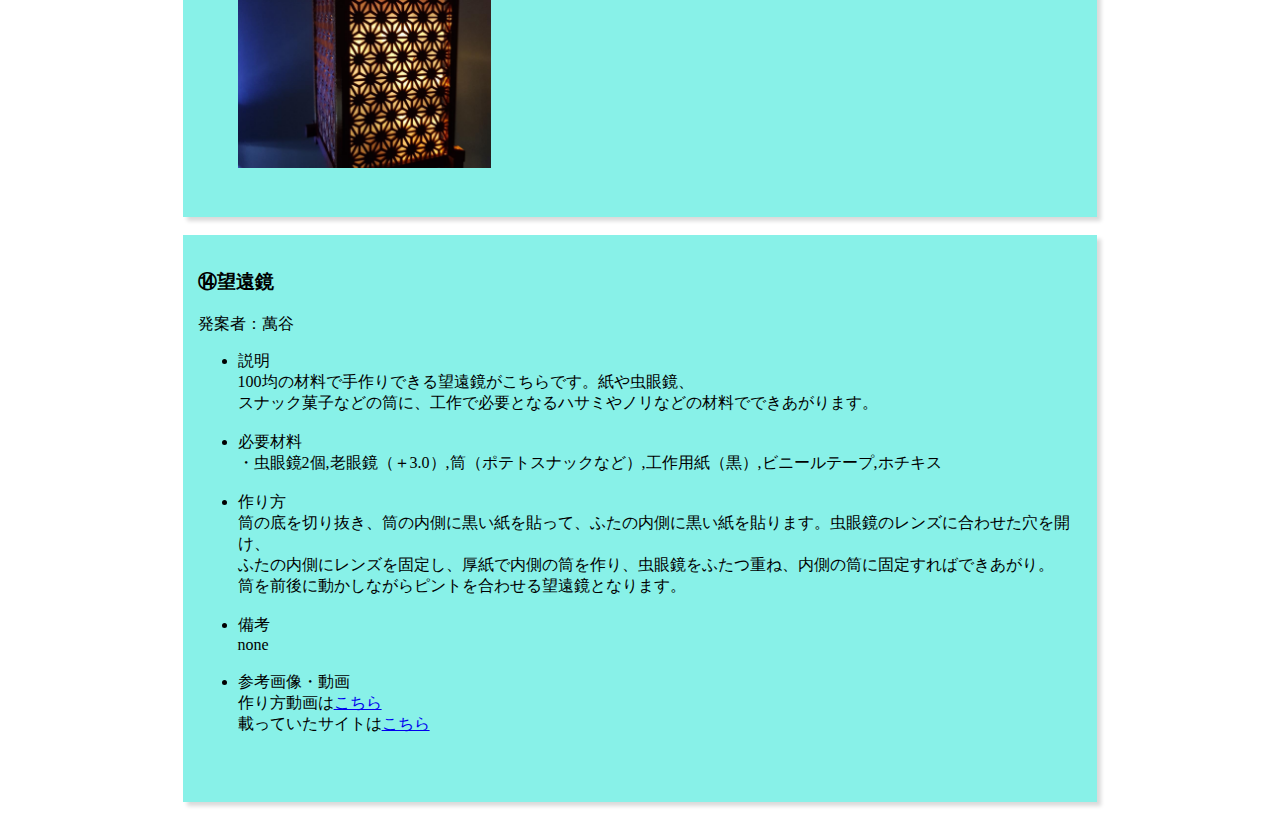
==== commit 9a1cc8cc: "Update sub1.html" ====
--- a/sub1.html
+++ b/sub1.html
@@ -337,5 +337,32 @@
             </ul><br>
         </div>
         <br>
+
+        <div class = "box">
+            <h3>⑭望遠鏡</h3>
+            発案者：萬谷<br>
+            <ul>
+                <li>説明</li>
+                100均の材料で手作りできる望遠鏡がこちらです。紙や虫眼鏡、<br>
+                スナック菓子などの筒に、工作で必要となるハサミやノリなどの材料でできあがります。<br><br>
+
+                <li>必要材料</li>
+                ・虫眼鏡2個,老眼鏡（＋3.0）,筒（ポテトスナックなど）,工作用紙（黒）,ビニールテープ,ホチキス<br><br>
+
+                <li>作り方</li>
+                筒の底を切り抜き、筒の内側に黒い紙を貼って、ふたの内側に黒い紙を貼ります。虫眼鏡のレンズに合わせた穴を開け、<br>
+                ふたの内側にレンズを固定し、厚紙で内側の筒を作り、虫眼鏡をふたつ重ね、内側の筒に固定すればできあがり。<br>
+                筒を前後に動かしながらピントを合わせる望遠鏡となります。<br><br>
+
+                <li>備考</li>
+                none<br><br>
+
+                <li>参考画像・動画</li>
+                作り方動画は<a href=" https://youtu.be/DcntiBzuEho">こちら</a><br>
+                載っていたサイトは<a href="https://kurashi-no.jp/I0034890">こちら</a><br><br>
+                
+            </ul><br>
+        </div>
+        <br>
             
     </body>
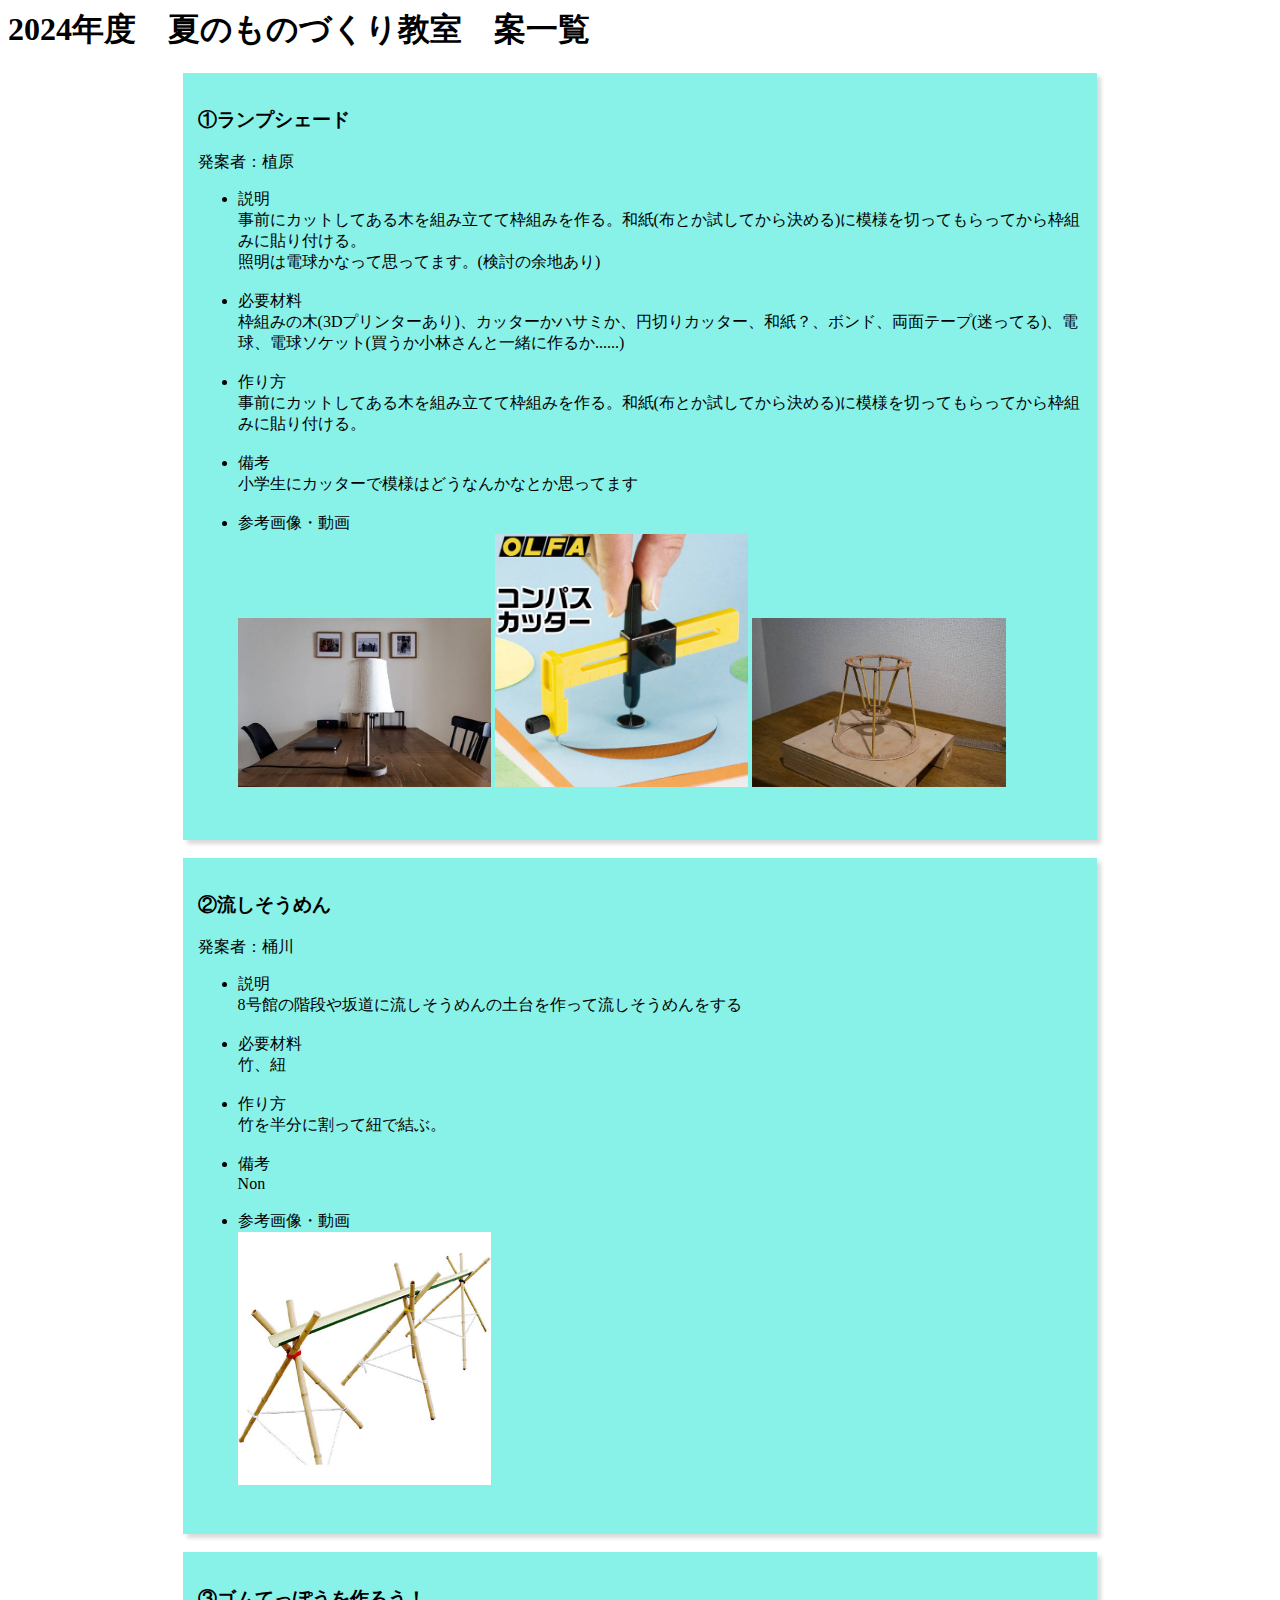
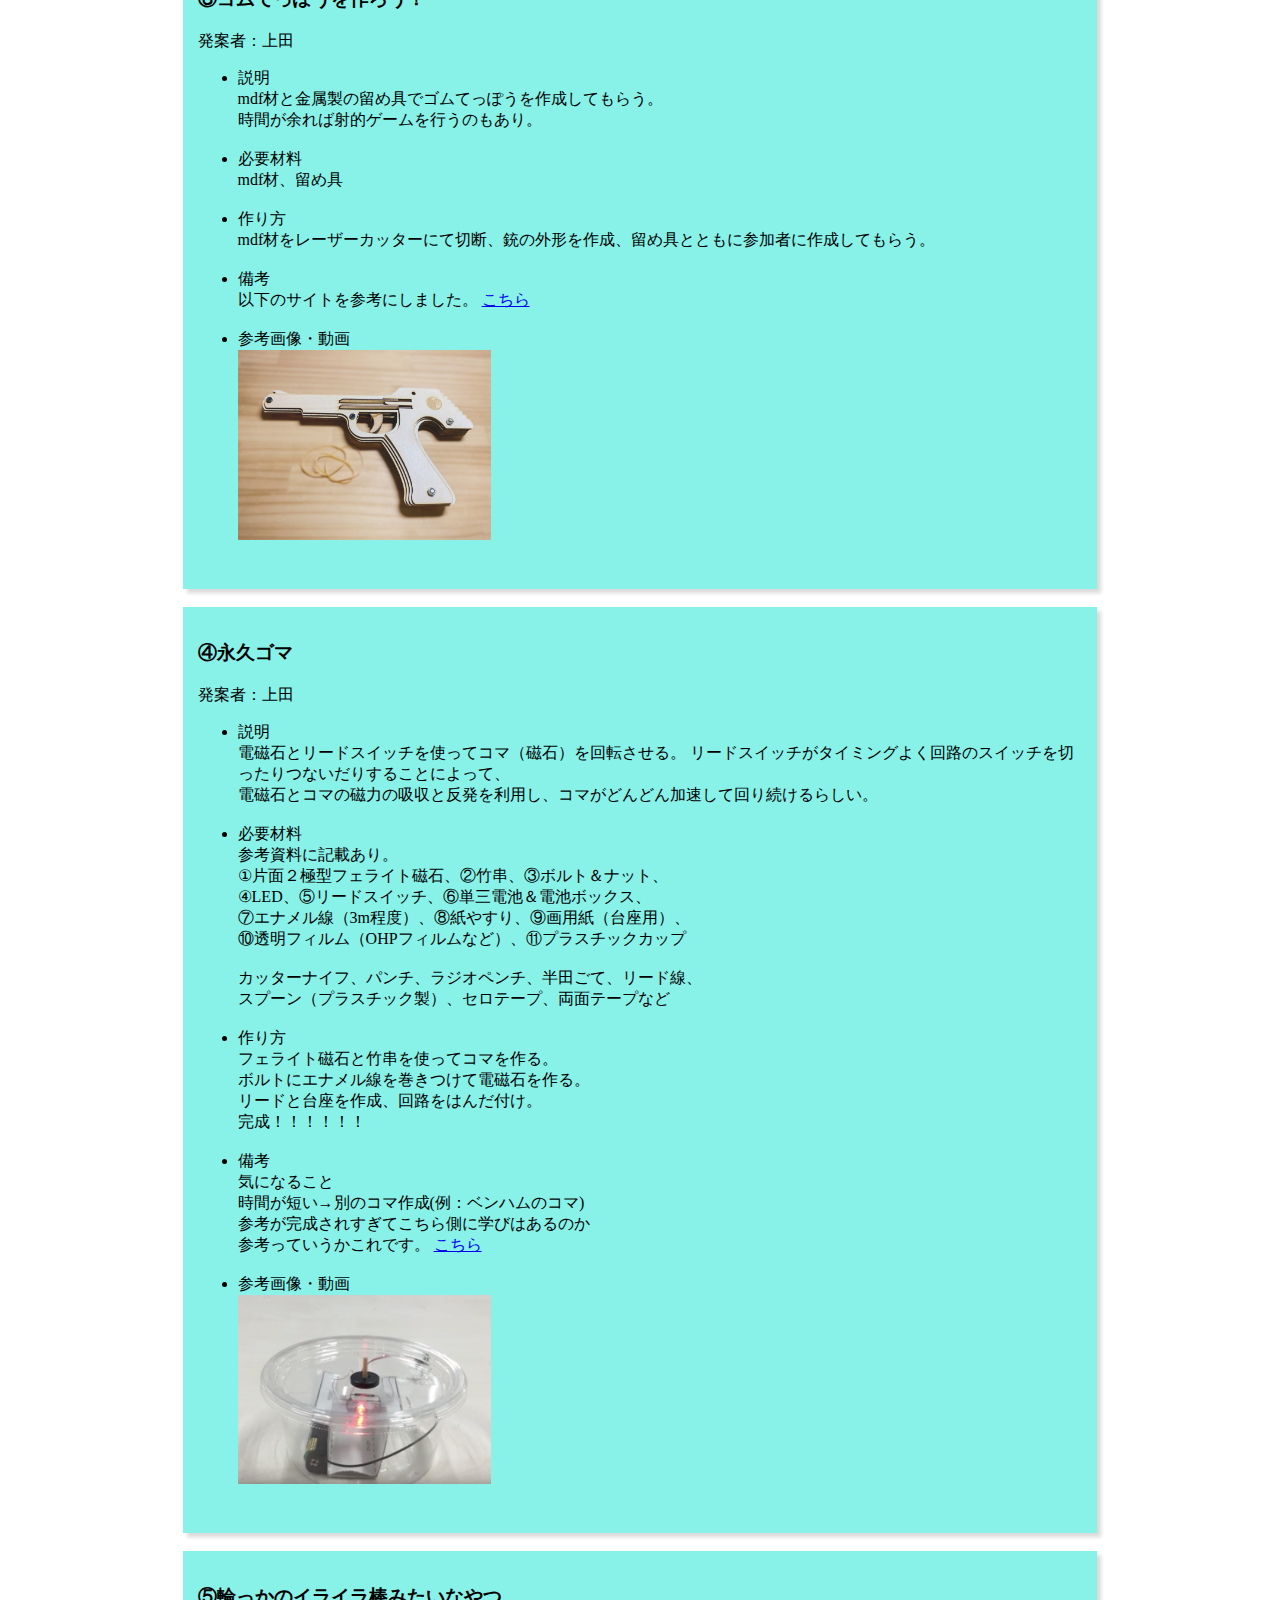
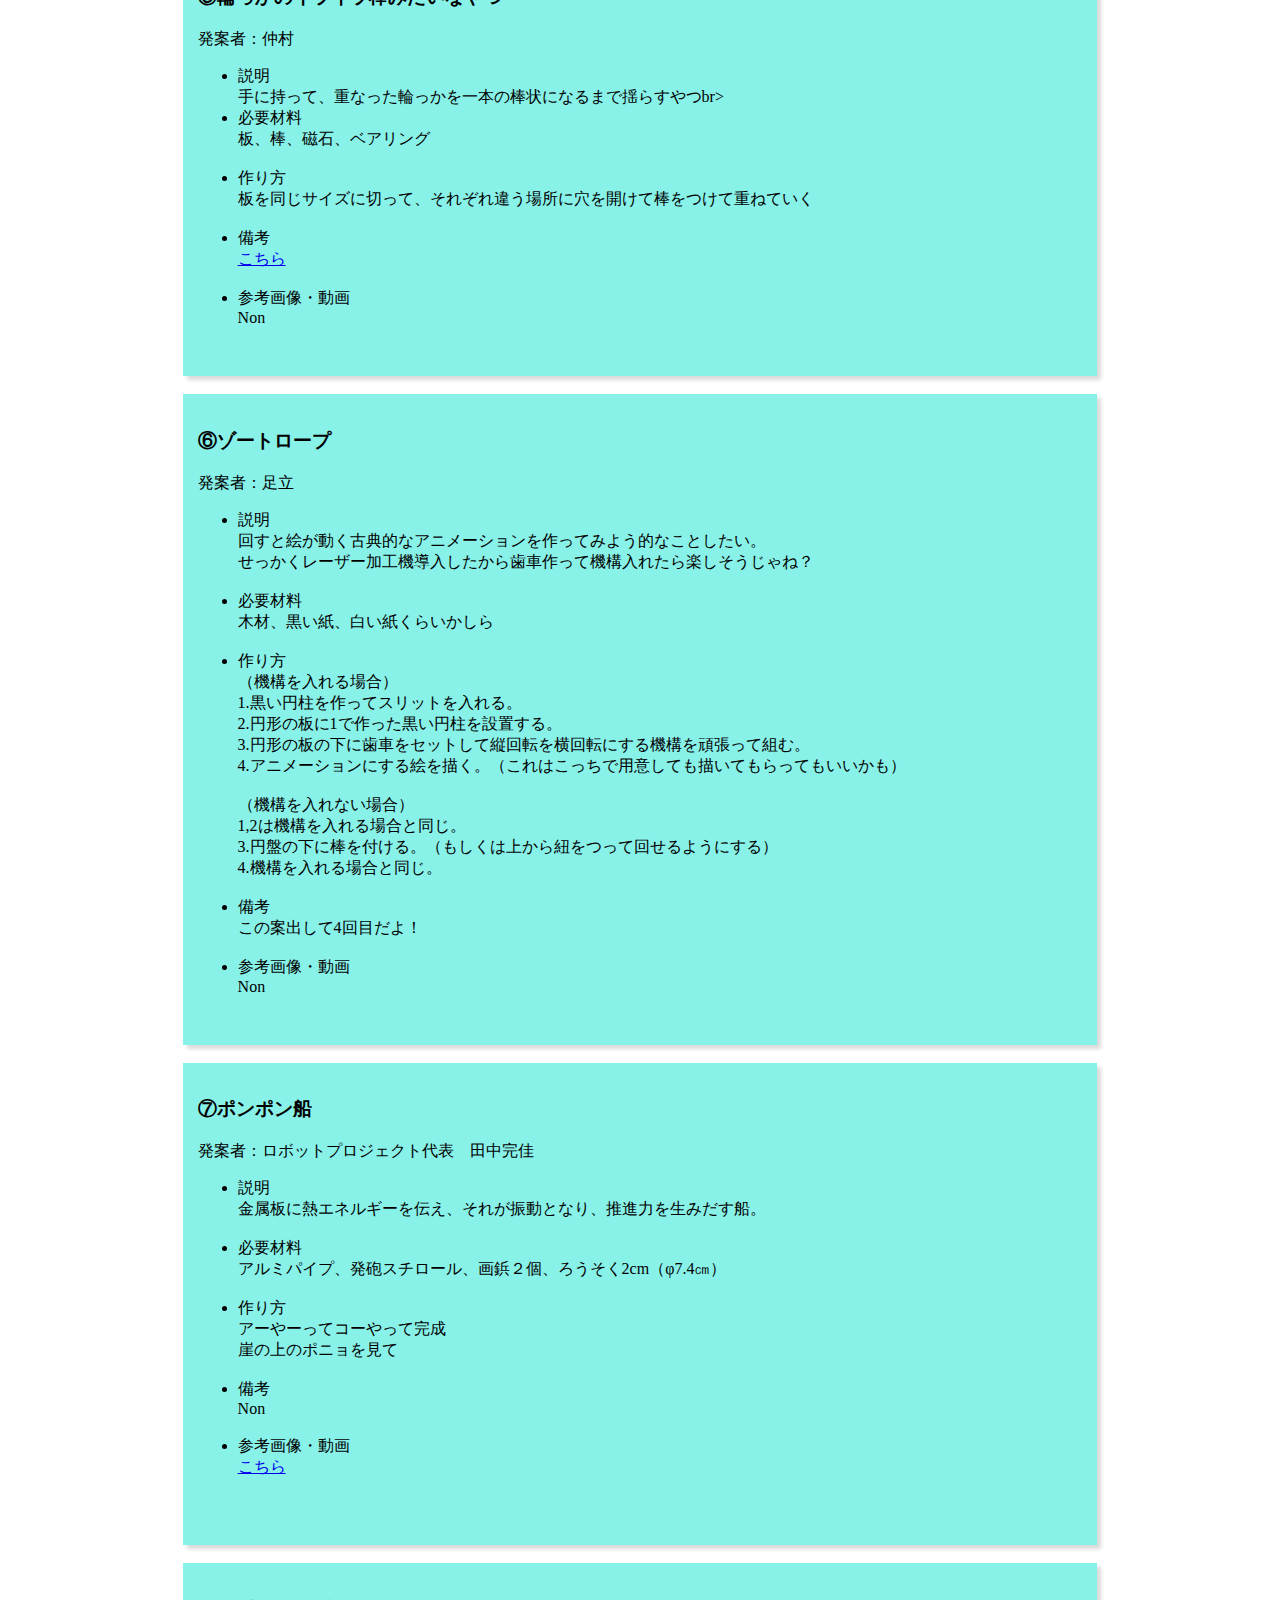
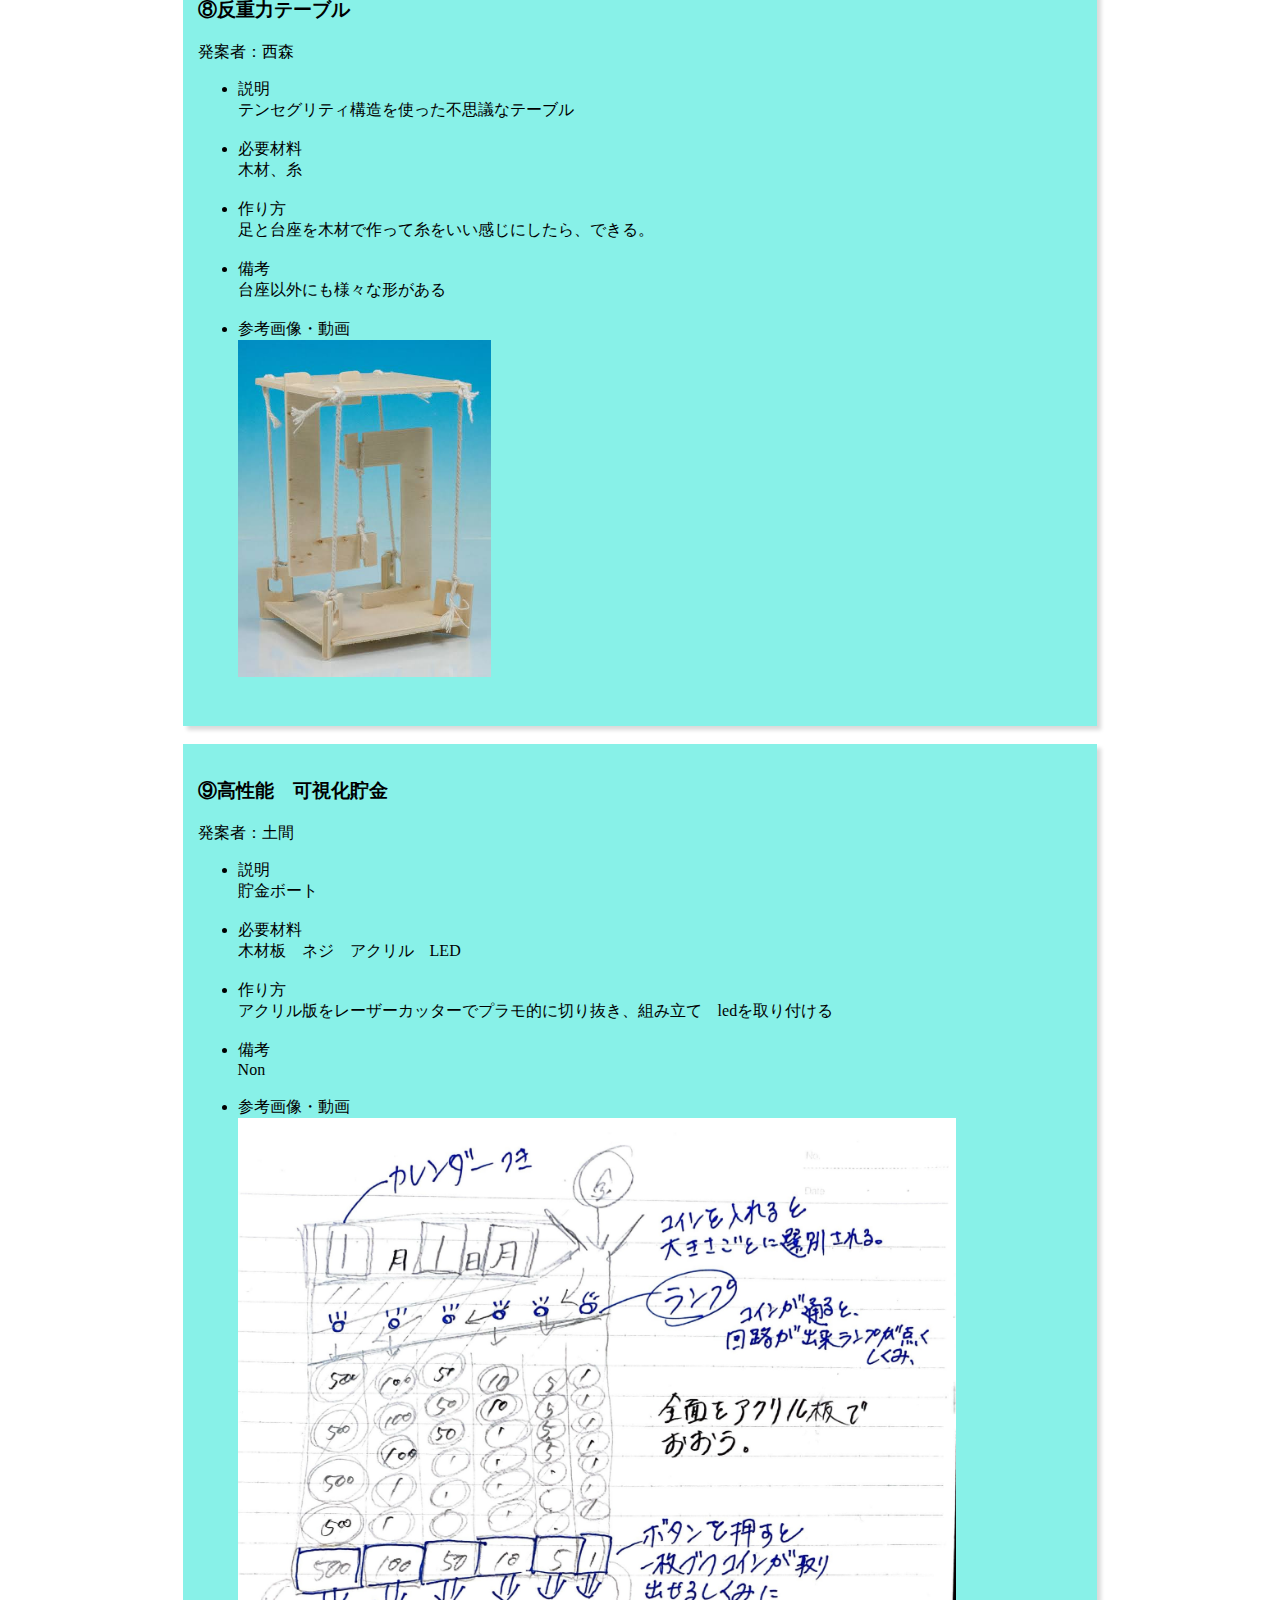
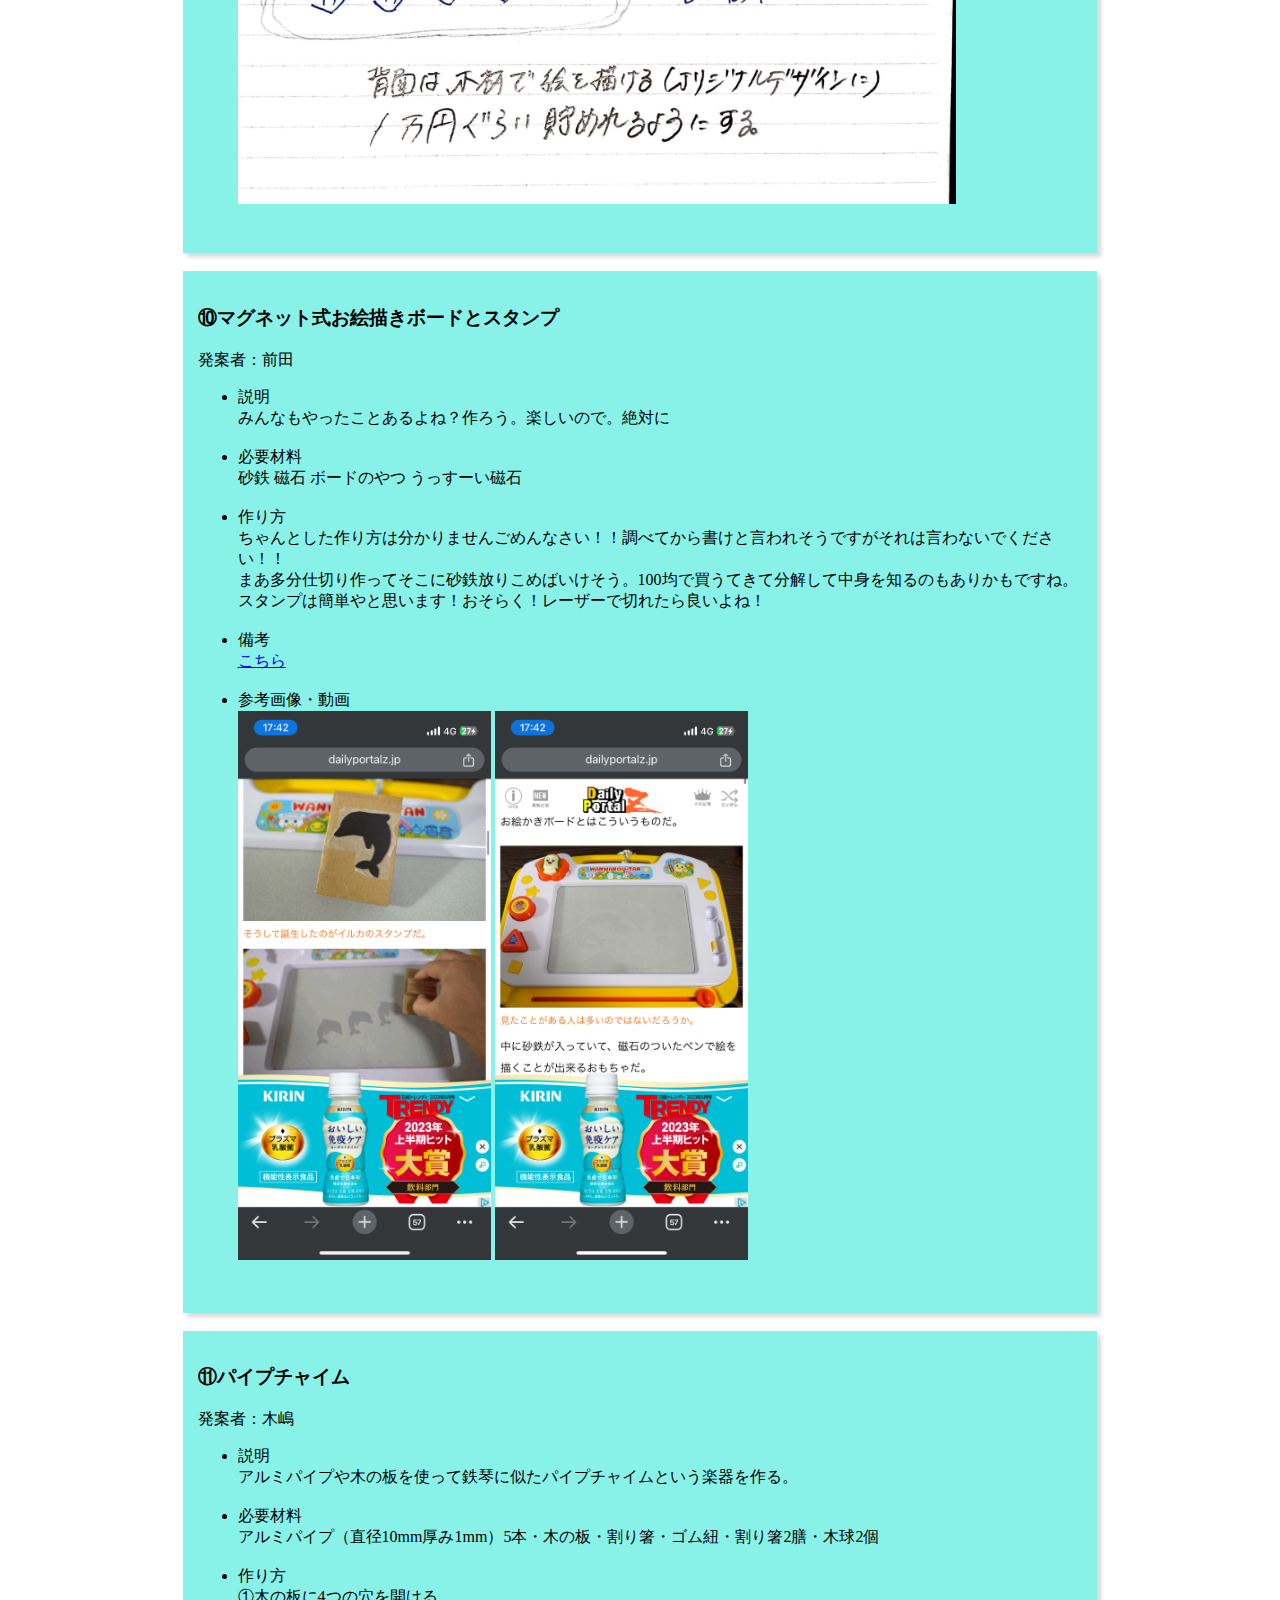
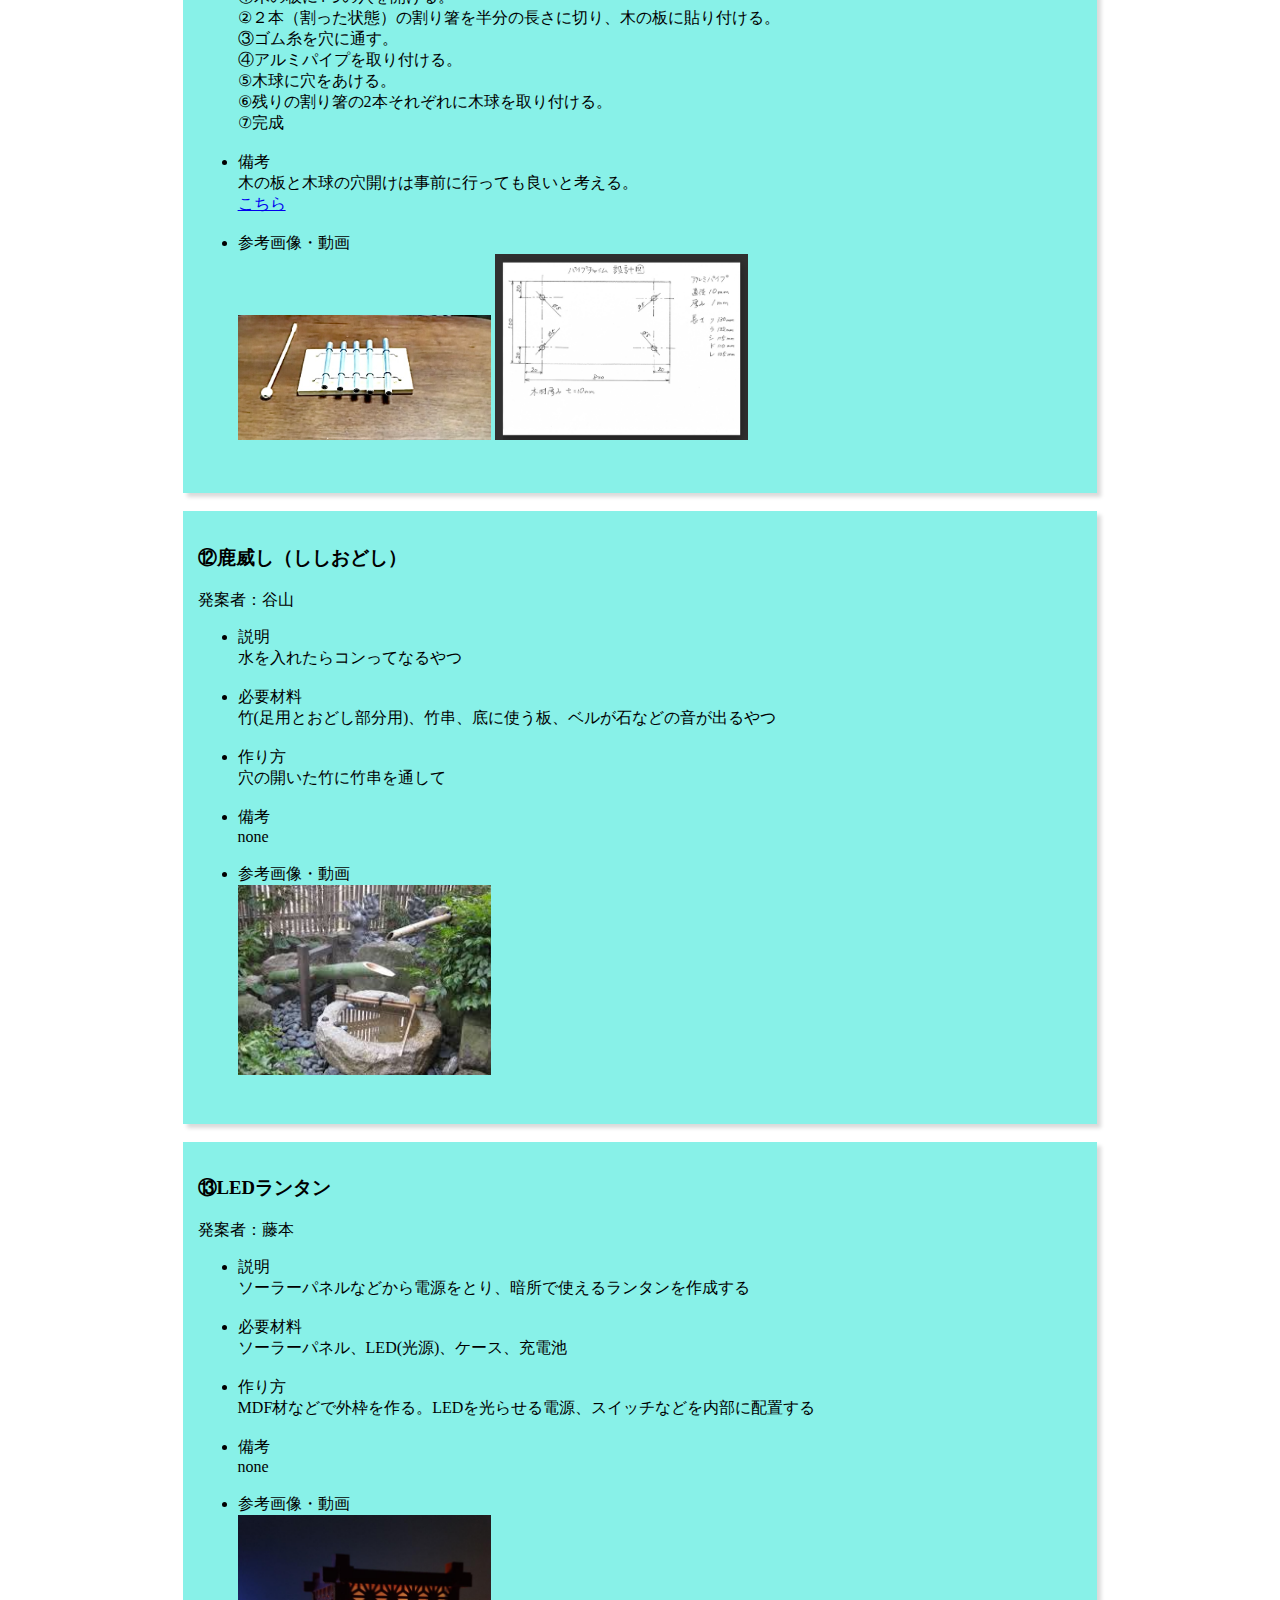
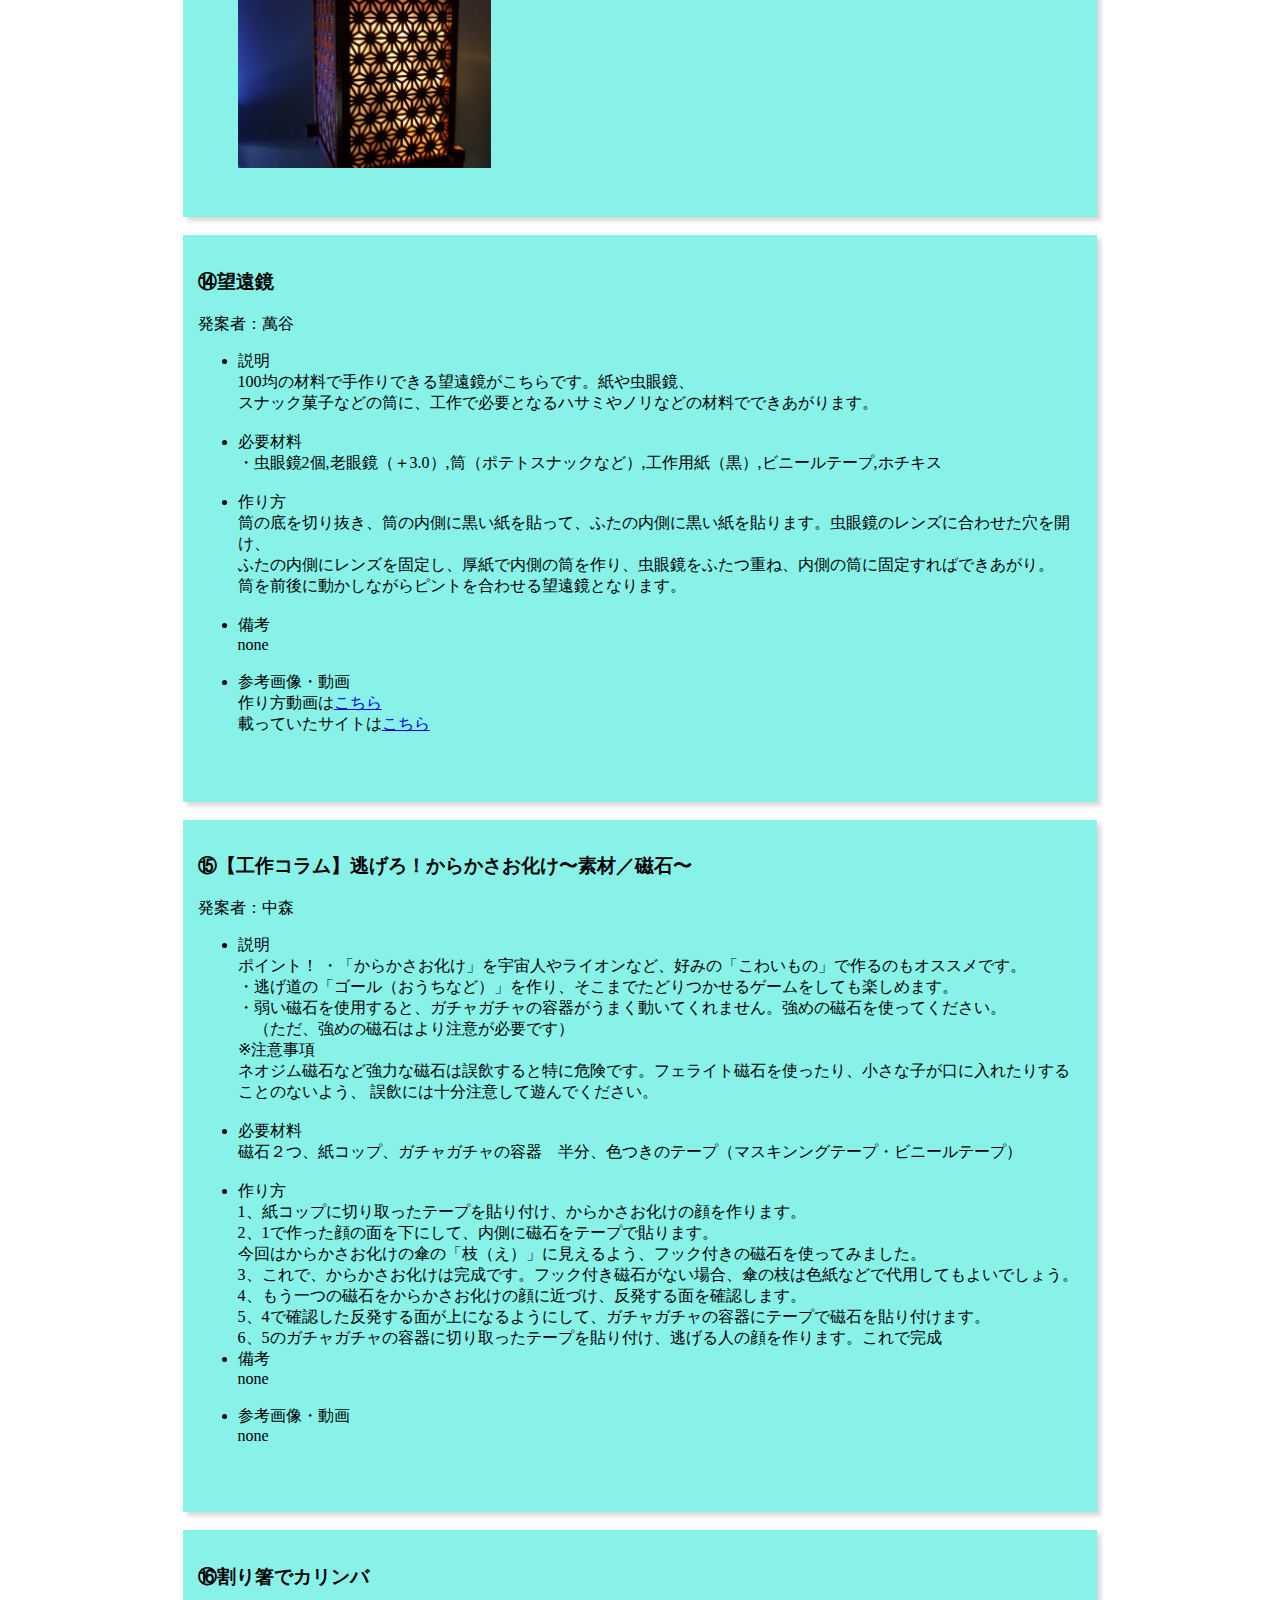
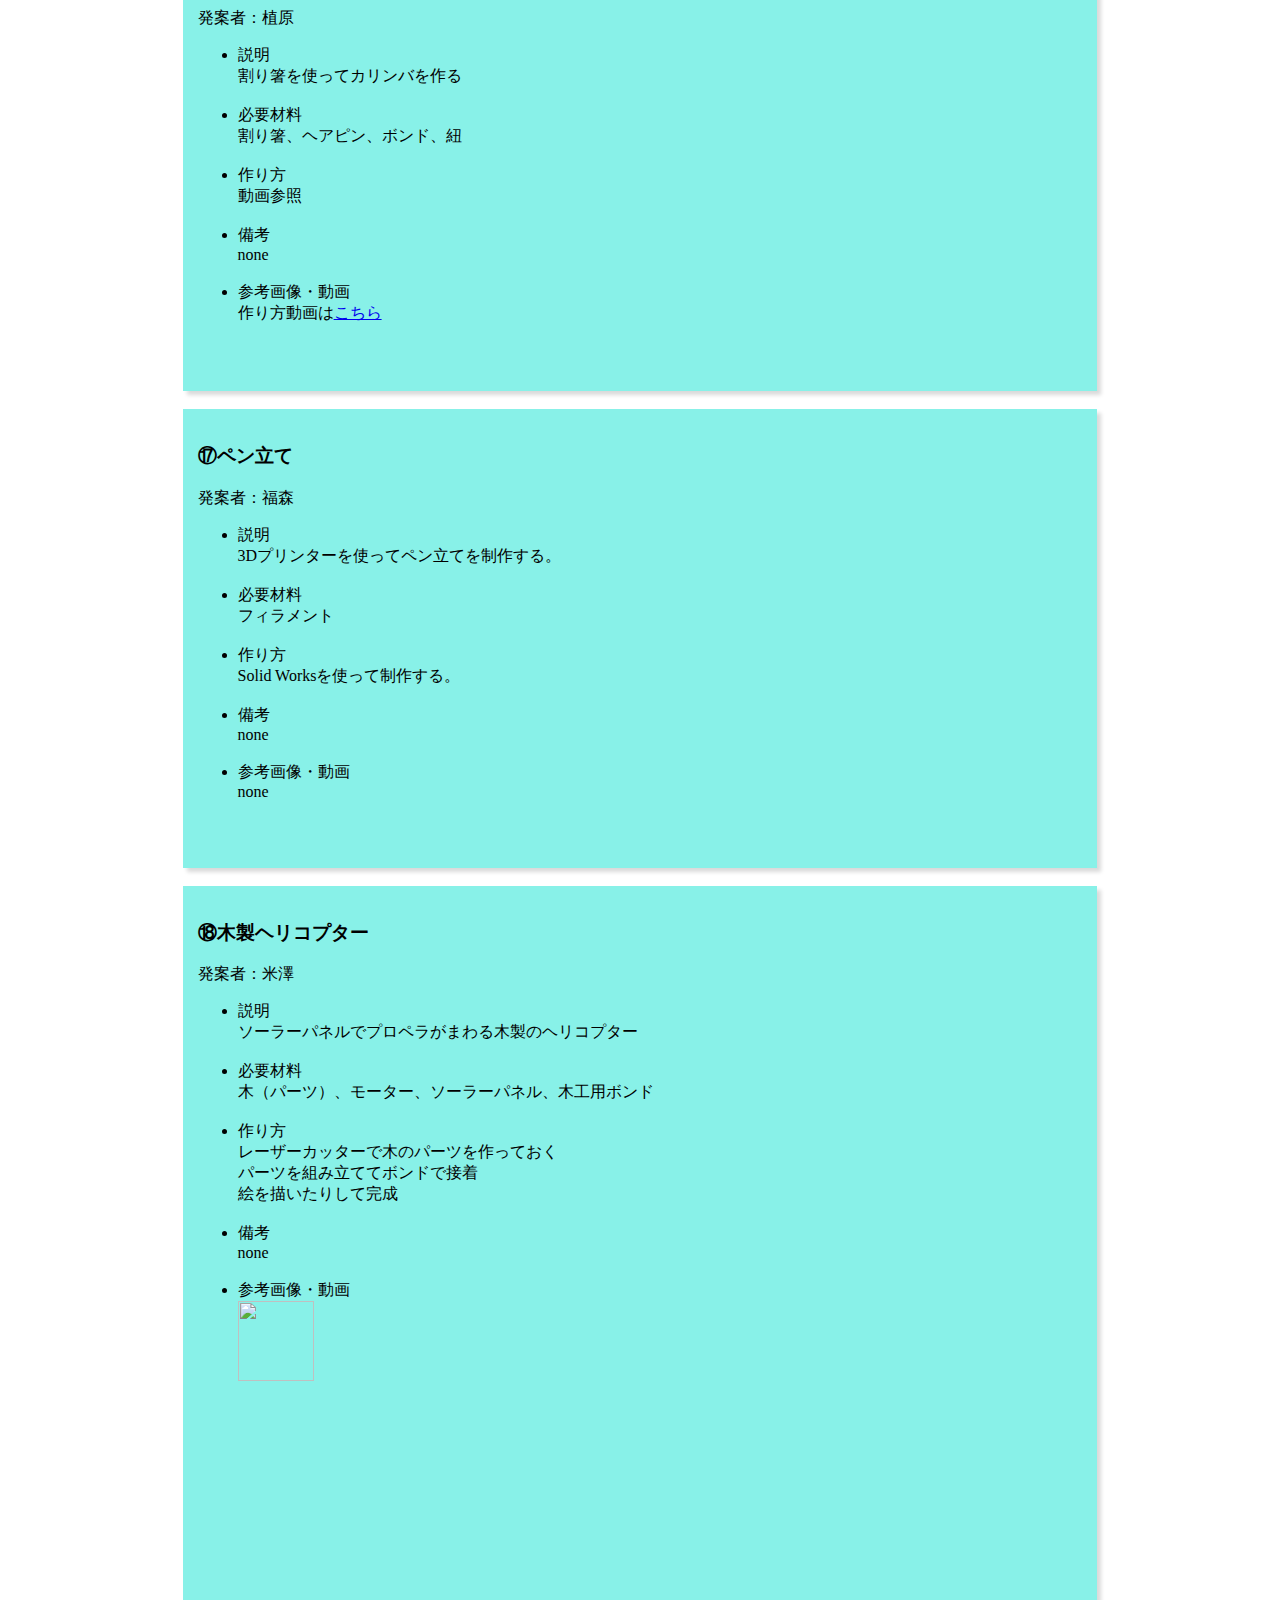
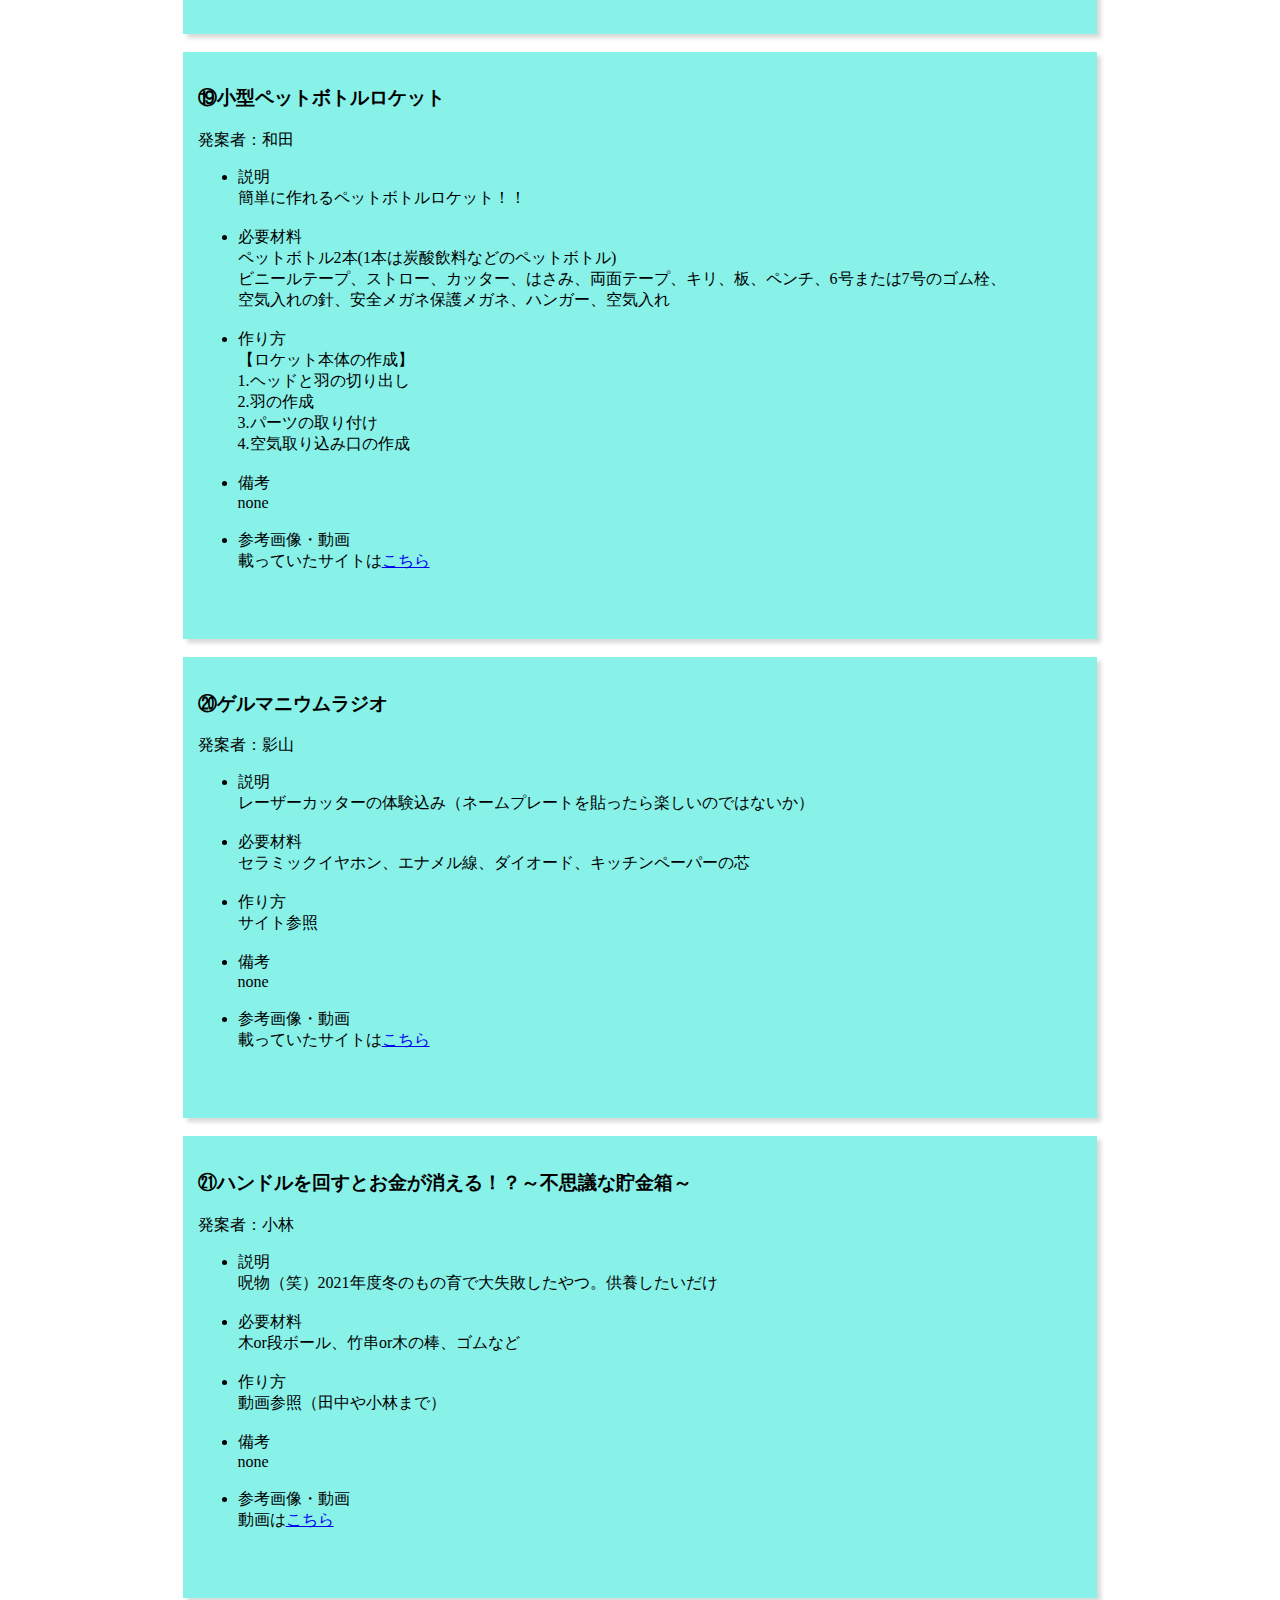
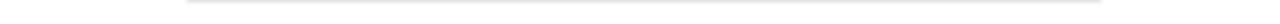
==== commit 7d3a97bb: "Update sub1.html" ====
--- a/sub1.html
+++ b/sub1.html
@@ -358,11 +358,186 @@
                 none<br><br>
 
                 <li>参考画像・動画</li>
-                作り方動画は<a href=" https://youtu.be/DcntiBzuEho">こちら</a><br>
+                作り方動画は<a href="https://youtu.be/DcntiBzuEho">こちら</a><br>
                 載っていたサイトは<a href="https://kurashi-no.jp/I0034890">こちら</a><br><br>
                 
             </ul><br>
         </div>
         <br>
-            
+        <div class = "box">
+            <h3>⑮【工作コラム】逃げろ！からかさお化け〜素材／磁石〜</h3>
+            発案者：中森<br>
+            <ul>
+                <li>説明</li>
+                ポイント！
+                ・「からかさお化け」を宇宙人やライオンなど、好みの「こわいもの」で作るのもオススメです。<br>
+                ・逃げ道の「ゴール（おうちなど）」を作り、そこまでたどりつかせるゲームをしても楽しめます。<br>
+                ・弱い磁石を使用すると、ガチャガチャの容器がうまく動いてくれません。強めの磁石を使ってください。<br>
+                　（ただ、強めの磁石はより注意が必要です）<br>
+                ※注意事項<br>
+                ネオジム磁石など強力な磁石は誤飲すると特に危険です。フェライト磁石を使ったり、小さな子が口に入れたりすることのないよう、
+                誤飲には十分注意して遊んでください。<br><br>
+
+                <li>必要材料</li>
+                磁石２つ、紙コップ、ガチャガチャの容器　半分、色つきのテープ（マスキンングテープ・ビニールテープ）<br><br>
+
+                <li>作り方</li>
+                1、紙コップに切り取ったテープを貼り付け、からかさお化けの顔を作ります。<br>
+                2、1で作った顔の面を下にして、内側に磁石をテープで貼ります。<br>
+                今回はからかさお化けの傘の「枝（え）」に見えるよう、フック付きの磁石を使ってみました。<br>
+                3、これで、からかさお化けは完成です。フック付き磁石がない場合、傘の枝は色紙などで代用してもよいでしょう。<br>
+                4、もう一つの磁石をからかさお化けの顔に近づけ、反発する面を確認します。<br>
+                5、4で確認した反発する面が上になるようにして、ガチャガチャの容器にテープで磁石を貼り付けます。<br>
+                6、5のガチャガチャの容器に切り取ったテープを貼り付け、逃げる人の顔を作ります。これで完成<br>
+                <li>備考</li>
+                none<br><br>
+
+                <li>参考画像・動画</li>
+                none<br><br>
+
+            </ul><br>
+        </div>
+        <br>
+        
+        <div class = "box">
+            <h3>⑯割り箸でカリンバ</h3>
+            発案者：植原<br>
+            <ul>
+                <li>説明</li>
+                割り箸を使ってカリンバを作る<br><br>
+
+                <li>必要材料</li>
+                割り箸、ヘアピン、ボンド、紐<br><br>
+
+                <li>作り方</li>
+                動画参照<br><br>
+                <li>備考</li>
+                none<br><br>
+
+                <li>参考画像・動画</li>
+                作り方動画は<a href="https://youtube.com/shorts/1icqnvCnI34?si=Xpr4wU-V1kzJZCjS">こちら</a><br><br>
+                           
+            </ul><br>
+        </div>
+        <br>
+
+        <div class = "box">
+            <h3>⑰ペン立て</h3>
+            発案者：福森<br>
+            <ul>
+                <li>説明</li>
+                3Dプリンターを使ってペン立てを制作する。<br><br>
+
+                <li>必要材料</li>
+                フィラメント<br><br>
+
+                <li>作り方</li>
+                Solid Worksを使って制作する。<br><br>
+                <li>備考</li>
+                none<br><br>
+
+                <li>参考画像・動画</li>
+                none<br><br>
+                           
+            </ul><br>
+        </div>
+        <br>
+
+        <div class = "box">
+            <h3>⑱木製ヘリコプター</h3>
+            発案者：米澤<br>
+            <ul>
+                <li>説明</li>
+                ソーラーパネルでプロペラがまわる木製のヘリコプター<br><br>
+
+                <li>必要材料</li>
+                木（パーツ）、モーター、ソーラーパネル、木工用ボンド<br><br>
+
+                <li>作り方</li>
+                レーザーカッターで木のパーツを作っておく<br>
+                パーツを組み立ててボンドで接着<br>
+                絵を描いたりして完成<br><br>
+                <li>備考</li>
+                none<br><br>
+
+                <li>参考画像・動画</li>
+                <img src="image/yonezawa 1.jpeg" width="30%" height=auto><br><br>
+                           
+            </ul><br>
+        </div>
+        <br>
+
+        <div class = "box">
+            <h3>⑲小型ペットボトルロケット</h3>
+            発案者：和田<br>
+            <ul>
+                <li>説明</li>
+                簡単に作れるペットボトルロケット！！<br><br>
+
+                <li>必要材料</li>
+                ペットボトル2本(1本は炭酸飲料などのペットボトル)<br>
+                ビニールテープ、ストロー、カッター、はさみ、両面テープ、キリ、板、ペンチ、6号または7号のゴム栓、<br>
+                空気入れの針、安全メガネ保護メガネ、ハンガー、空気入れ<br><br>
+
+                <li>作り方</li>
+                【ロケット本体の作成】<br>
+                1.ヘッドと羽の切り出し<br>
+                2.羽の作成<br>
+                3.パーツの取り付け<br>
+                4.空気取り込み口の作成<br><br>
+                <li>備考</li>
+                none<br><br>
+
+                <li>参考画像・動画</li>
+                載っていたサイトは<a href="https://phys-edu.net/wp/?p=206">こちら</a><br><br>
+                           
+            </ul><br>
+        </div>
+        <br>
+
+        <div class = "box">
+            <h3>⑳ゲルマニウムラジオ</h3>
+            発案者：影山<br>
+            <ul>
+                <li>説明</li>
+                レーザーカッターの体験込み（ネームプレートを貼ったら楽しいのではないか）<br><br>
+
+                <li>必要材料</li>
+                セラミックイヤホン、エナメル線、ダイオード、キッチンペーパーの芯<br><br>
+
+                <li>作り方</li>
+                サイト参照<br><br>
+                <li>備考</li>
+                none<br><br>
+
+                <li>参考画像・動画</li>
+                載っていたサイトは<a href="http://www.shamtecdenshi.jp/make_radio/GermaniumRadio.html">こちら</a><br><br>
+                           
+            </ul><br>
+        </div>
+        <br>
+
+        <div class = "box">
+            <h3>㉑ハンドルを回すとお金が消える！？～不思議な貯金箱～</h3>
+            発案者：小林<br>
+            <ul>
+                <li>説明</li>
+                呪物（笑）2021年度冬のもの育で大失敗したやつ。供養したいだけ<br><br>
+
+                <li>必要材料</li>
+                木or段ボール、竹串or木の棒、ゴムなど<br><br>
+
+                <li>作り方</li>
+                動画参照（田中や小林まで）<br><br>
+                <li>備考</li>
+                none<br><br>
+
+                <li>参考画像・動画</li>
+                動画は<a href="https://www.youtube.com/watch?v=RseWZreaOWo">こちら</a><br><br>
+                           
+            </ul><br>
+        </div>
+        <br>
+
+
     </body>
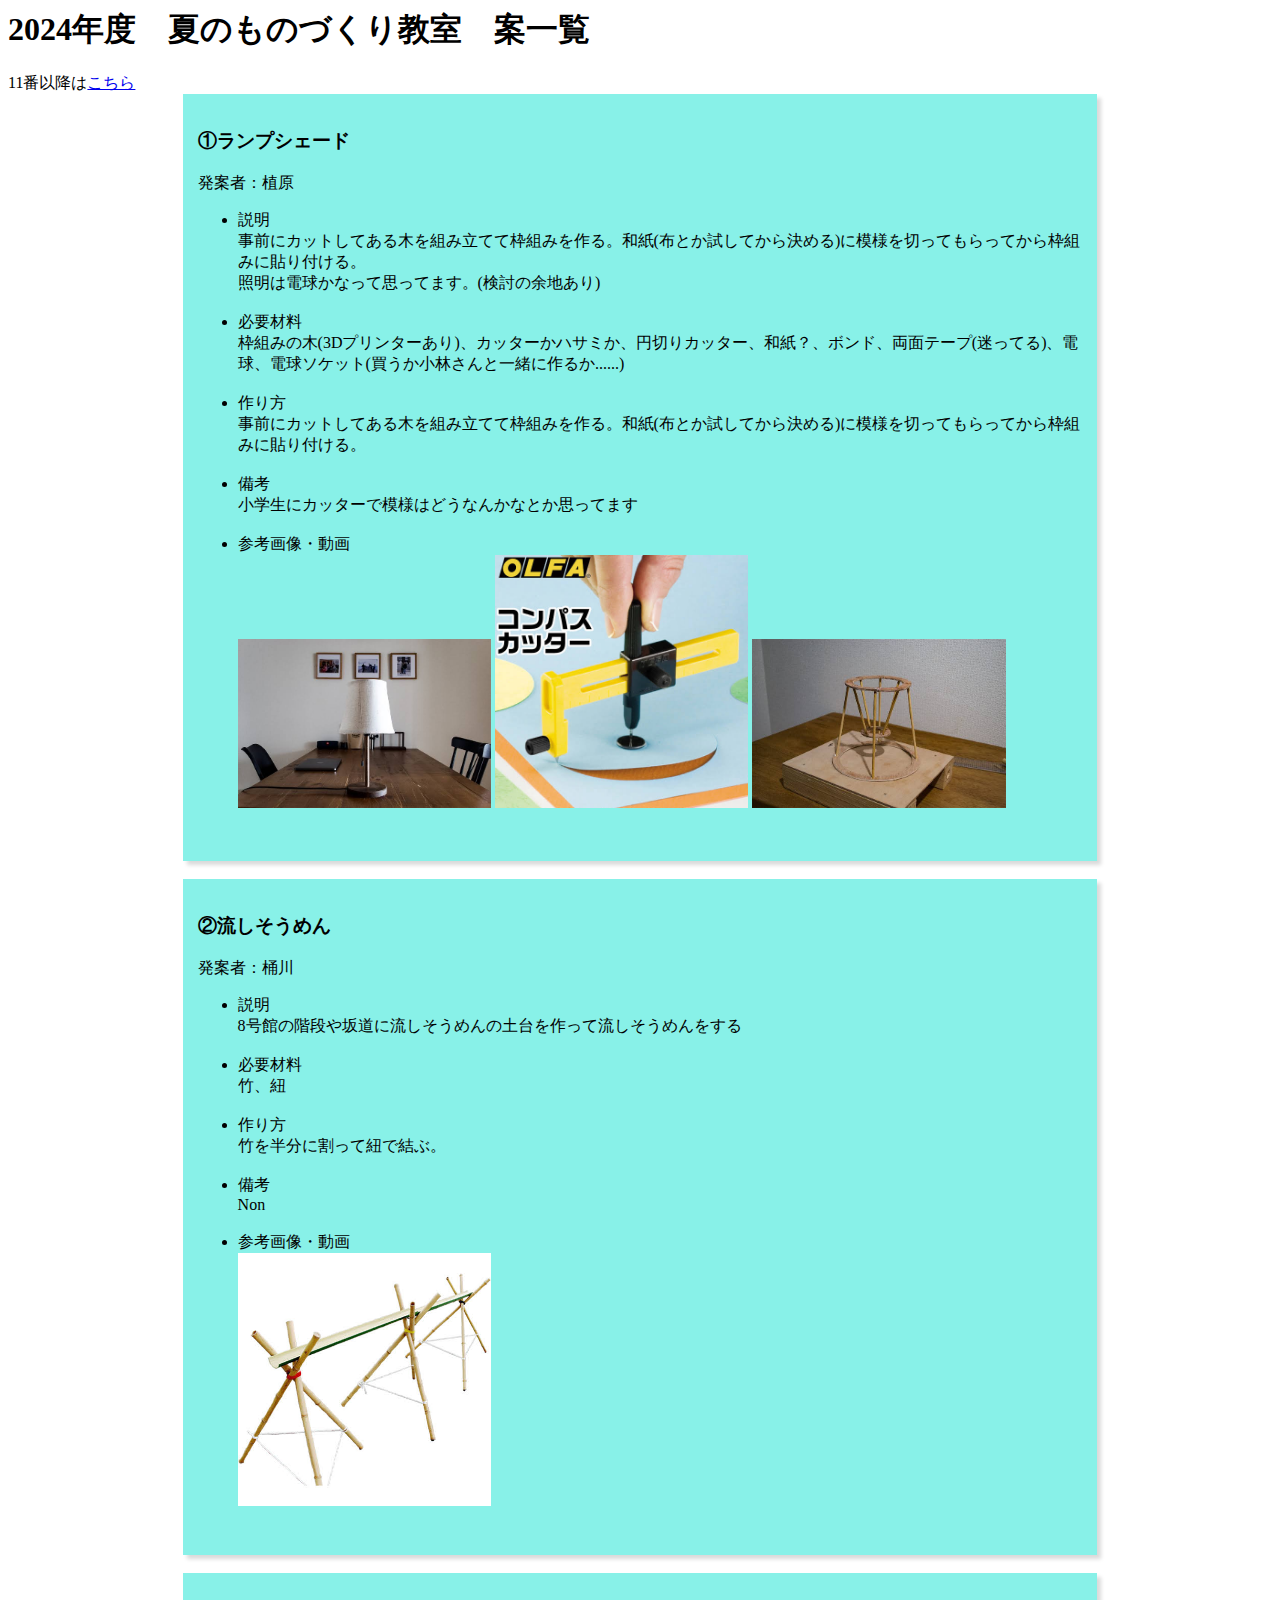
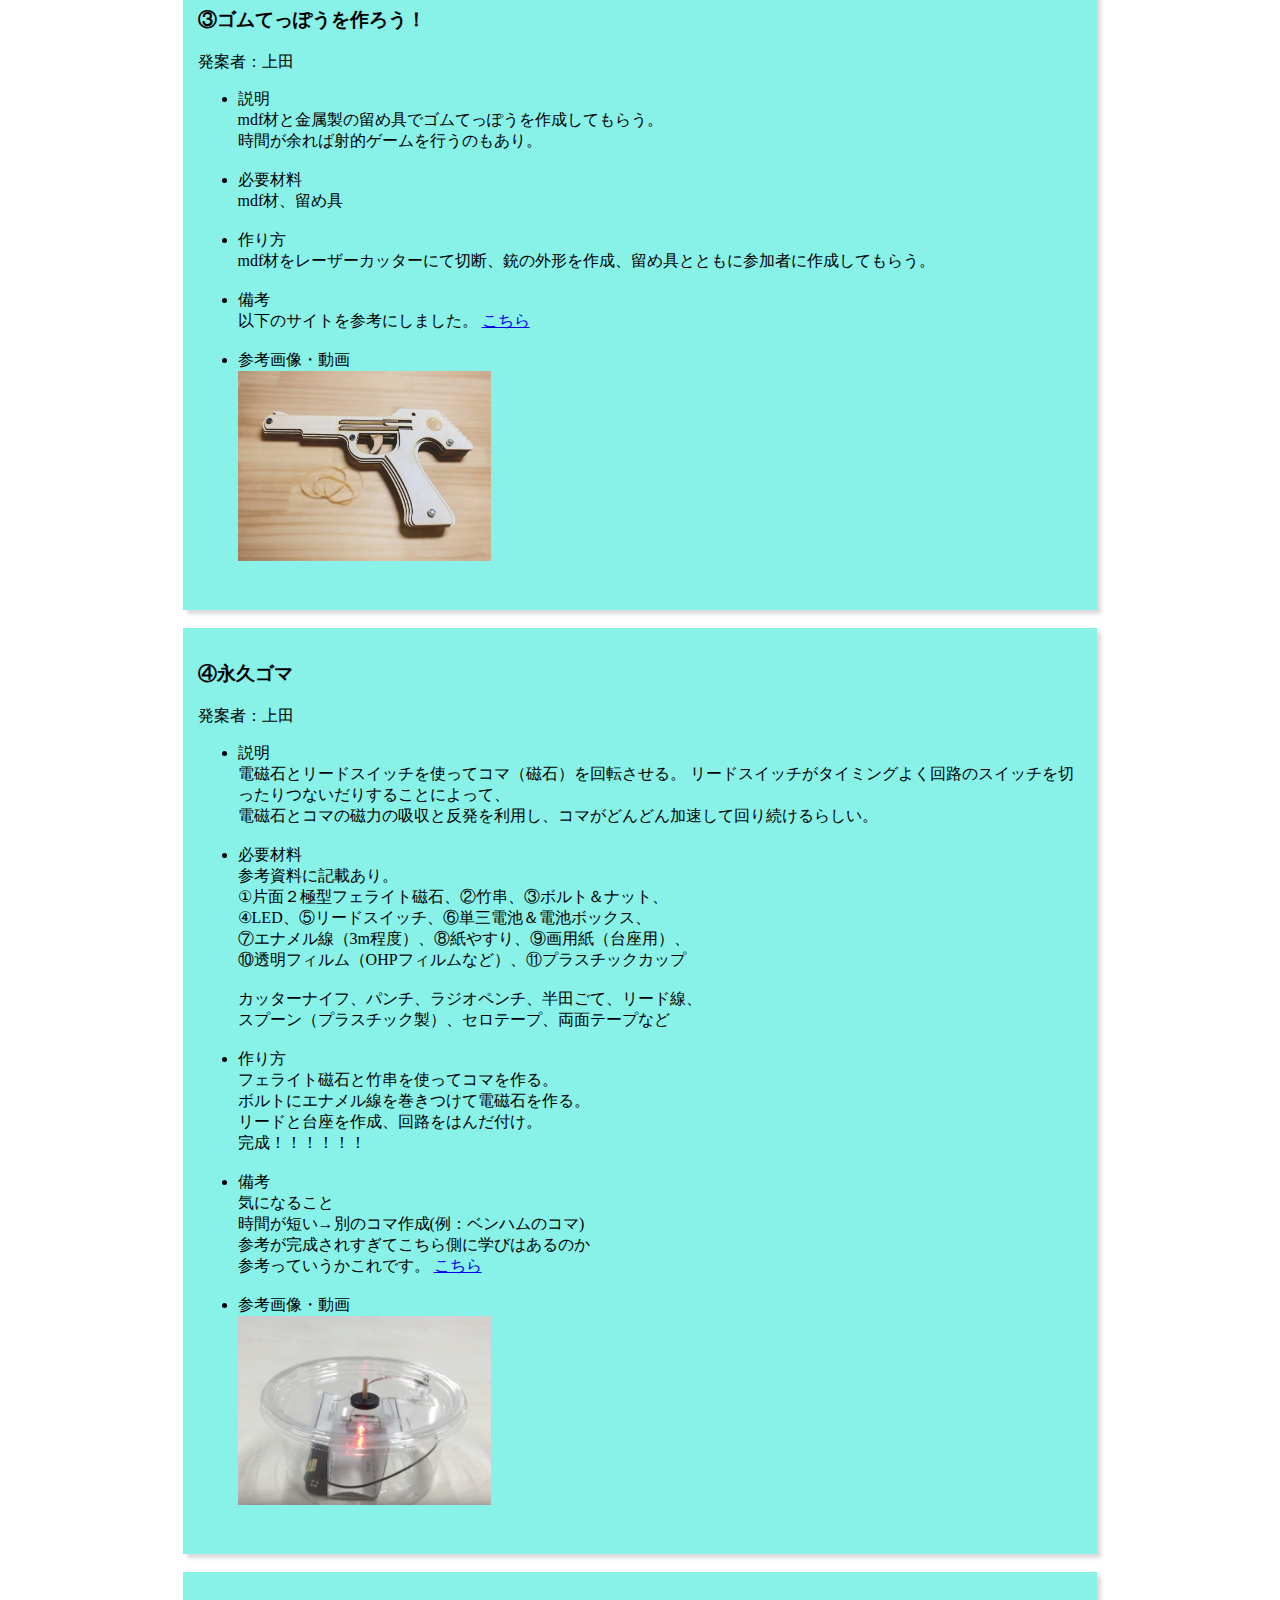
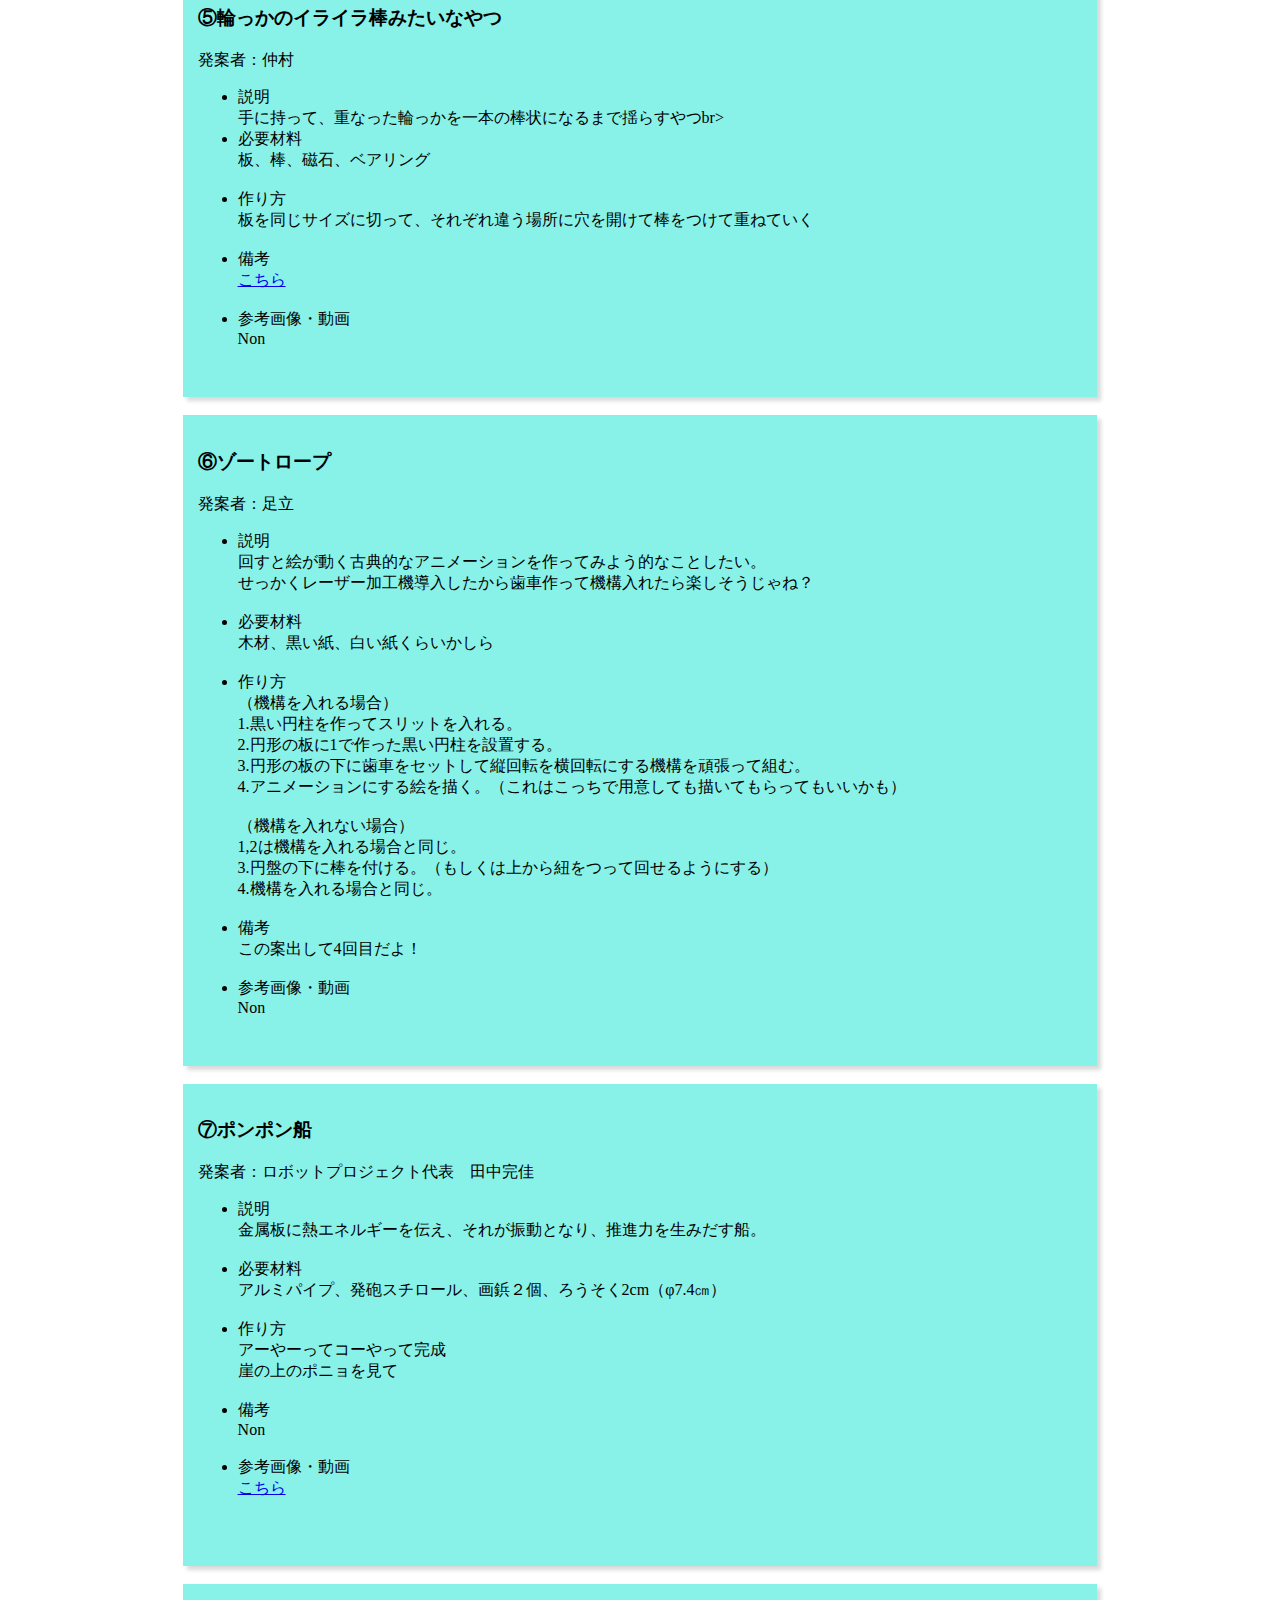
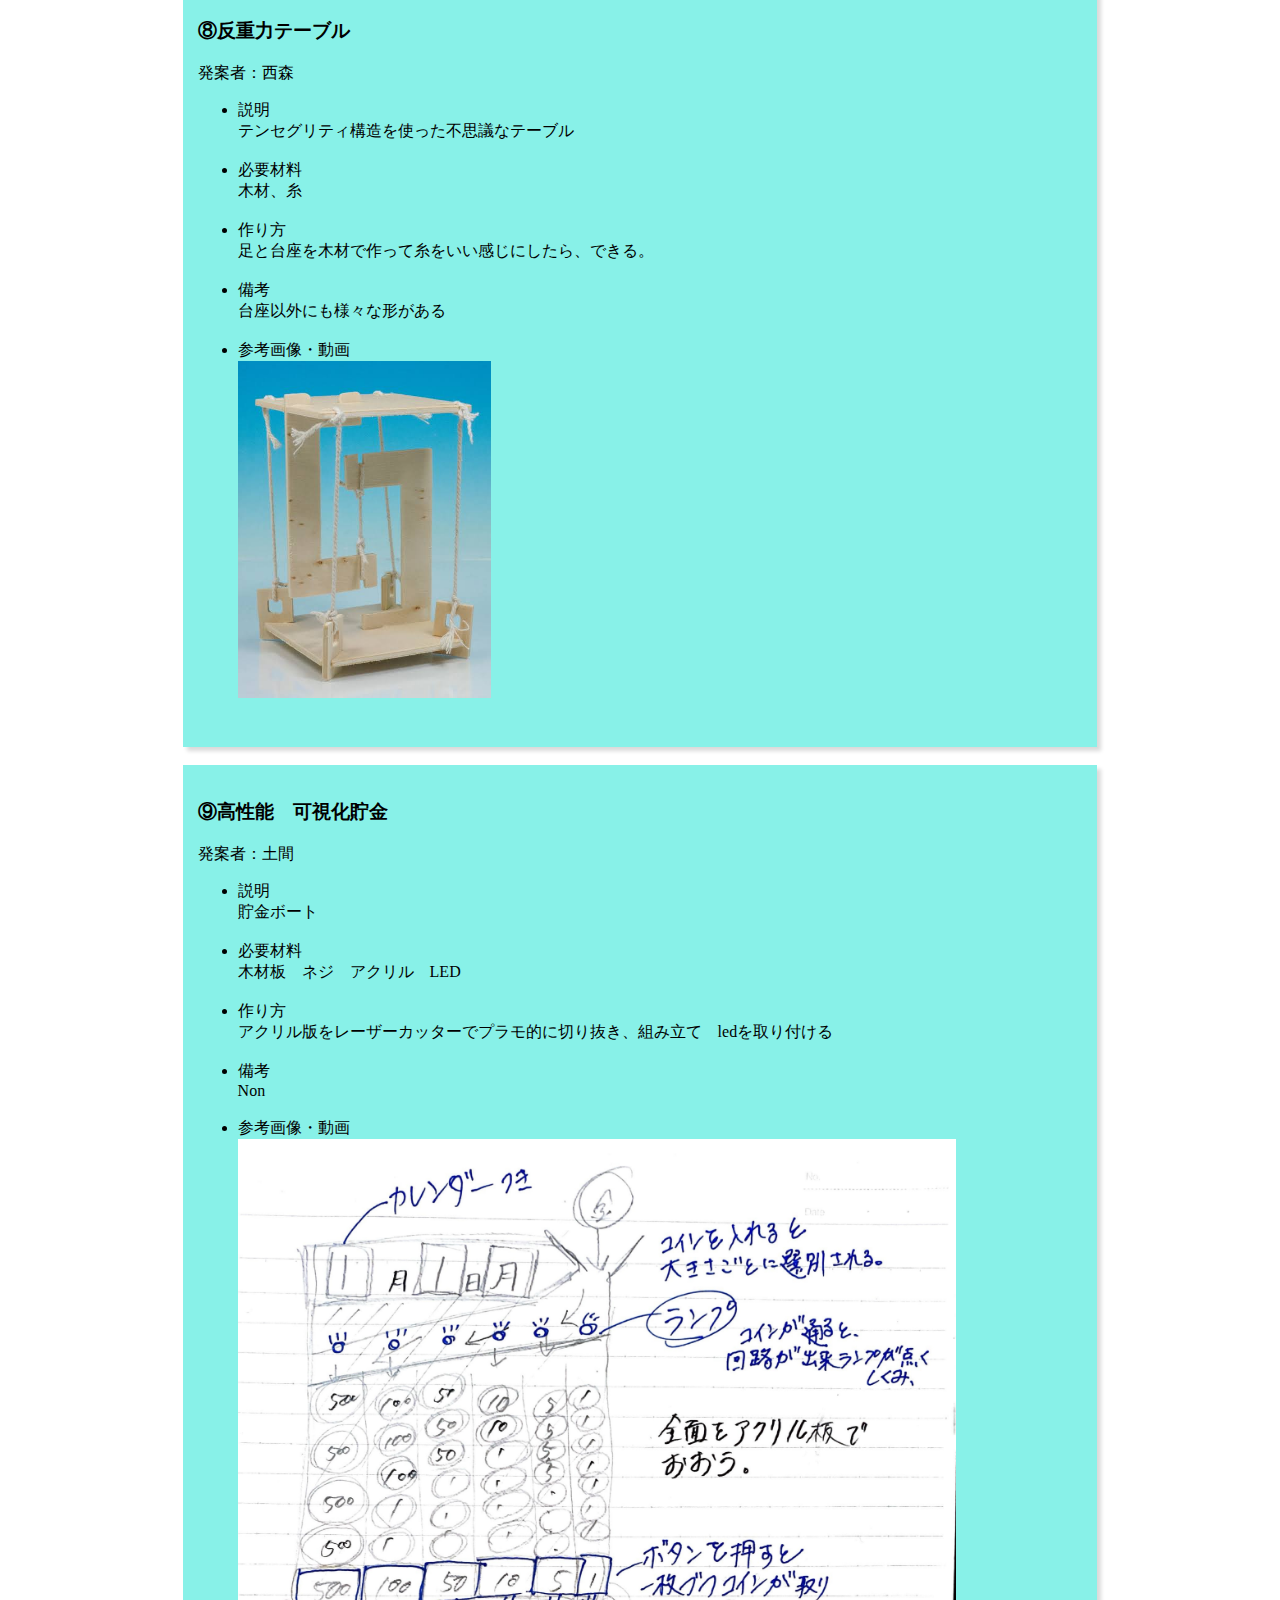
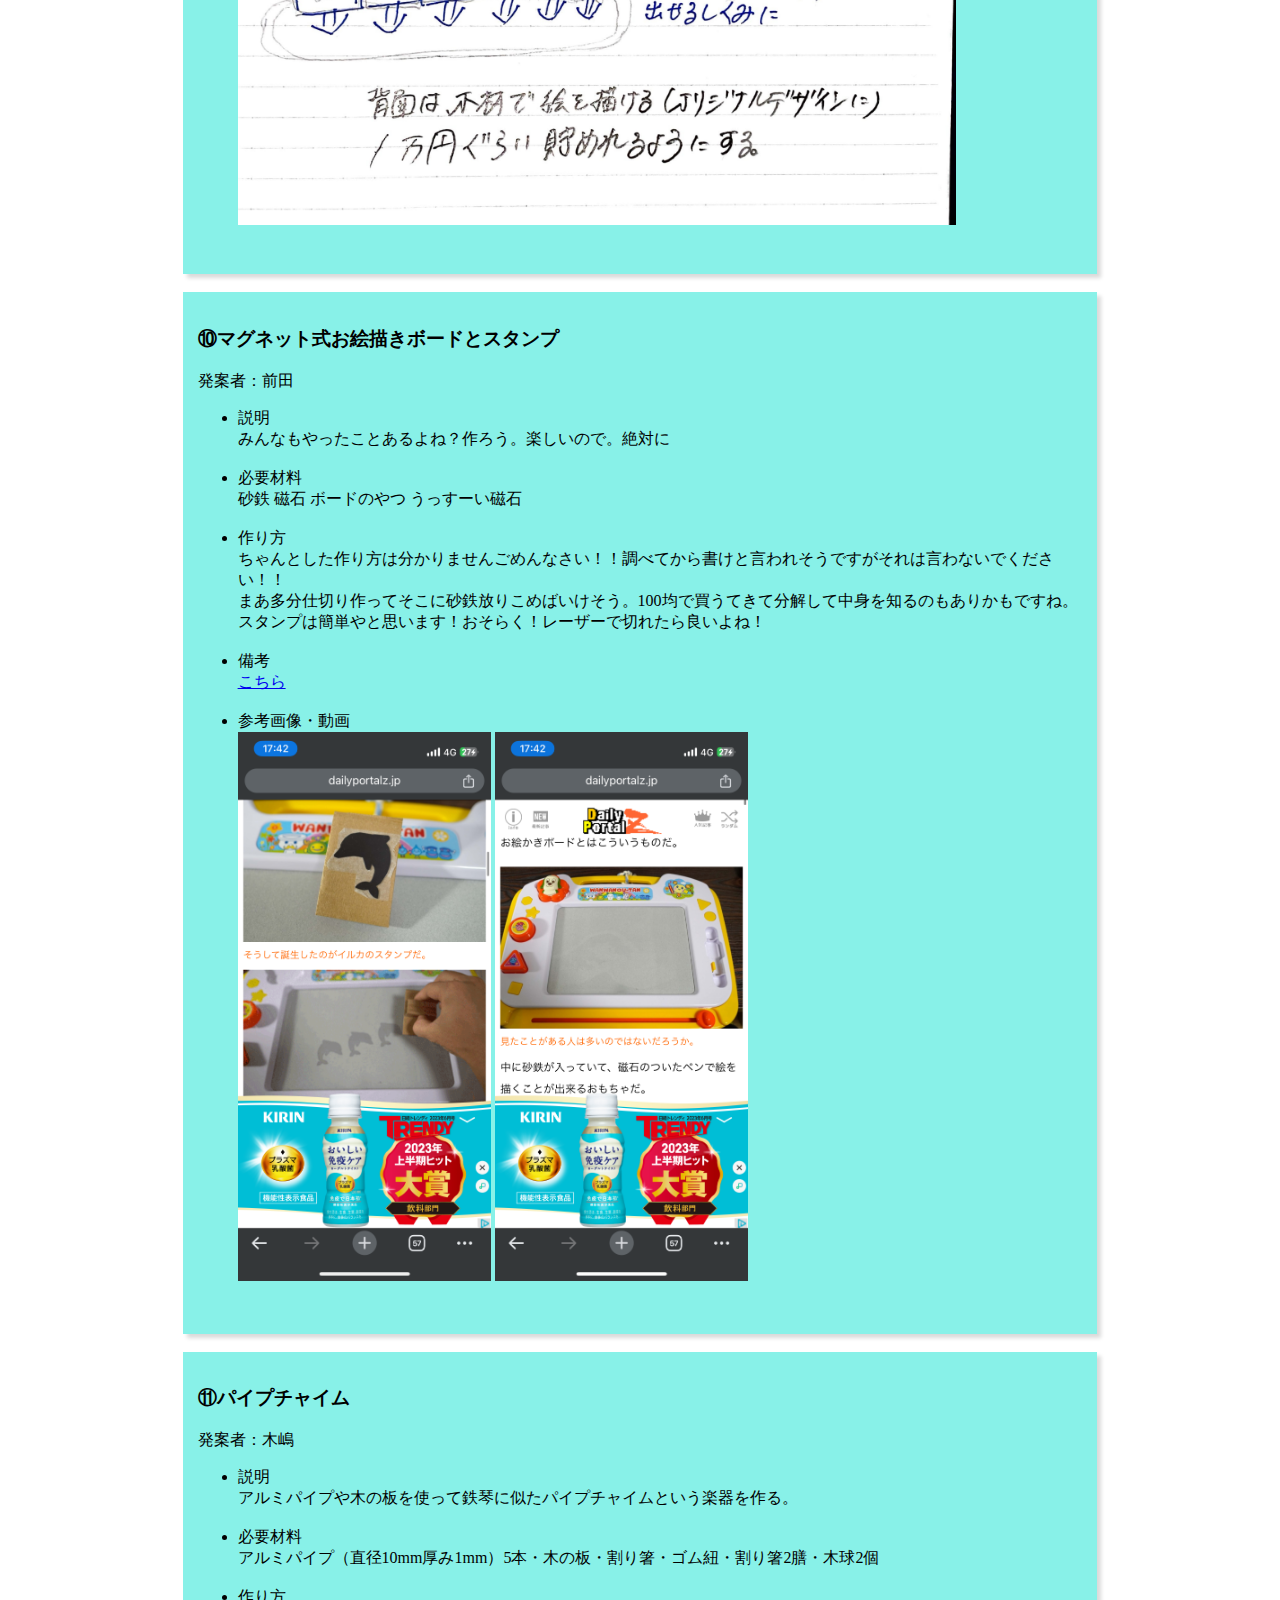
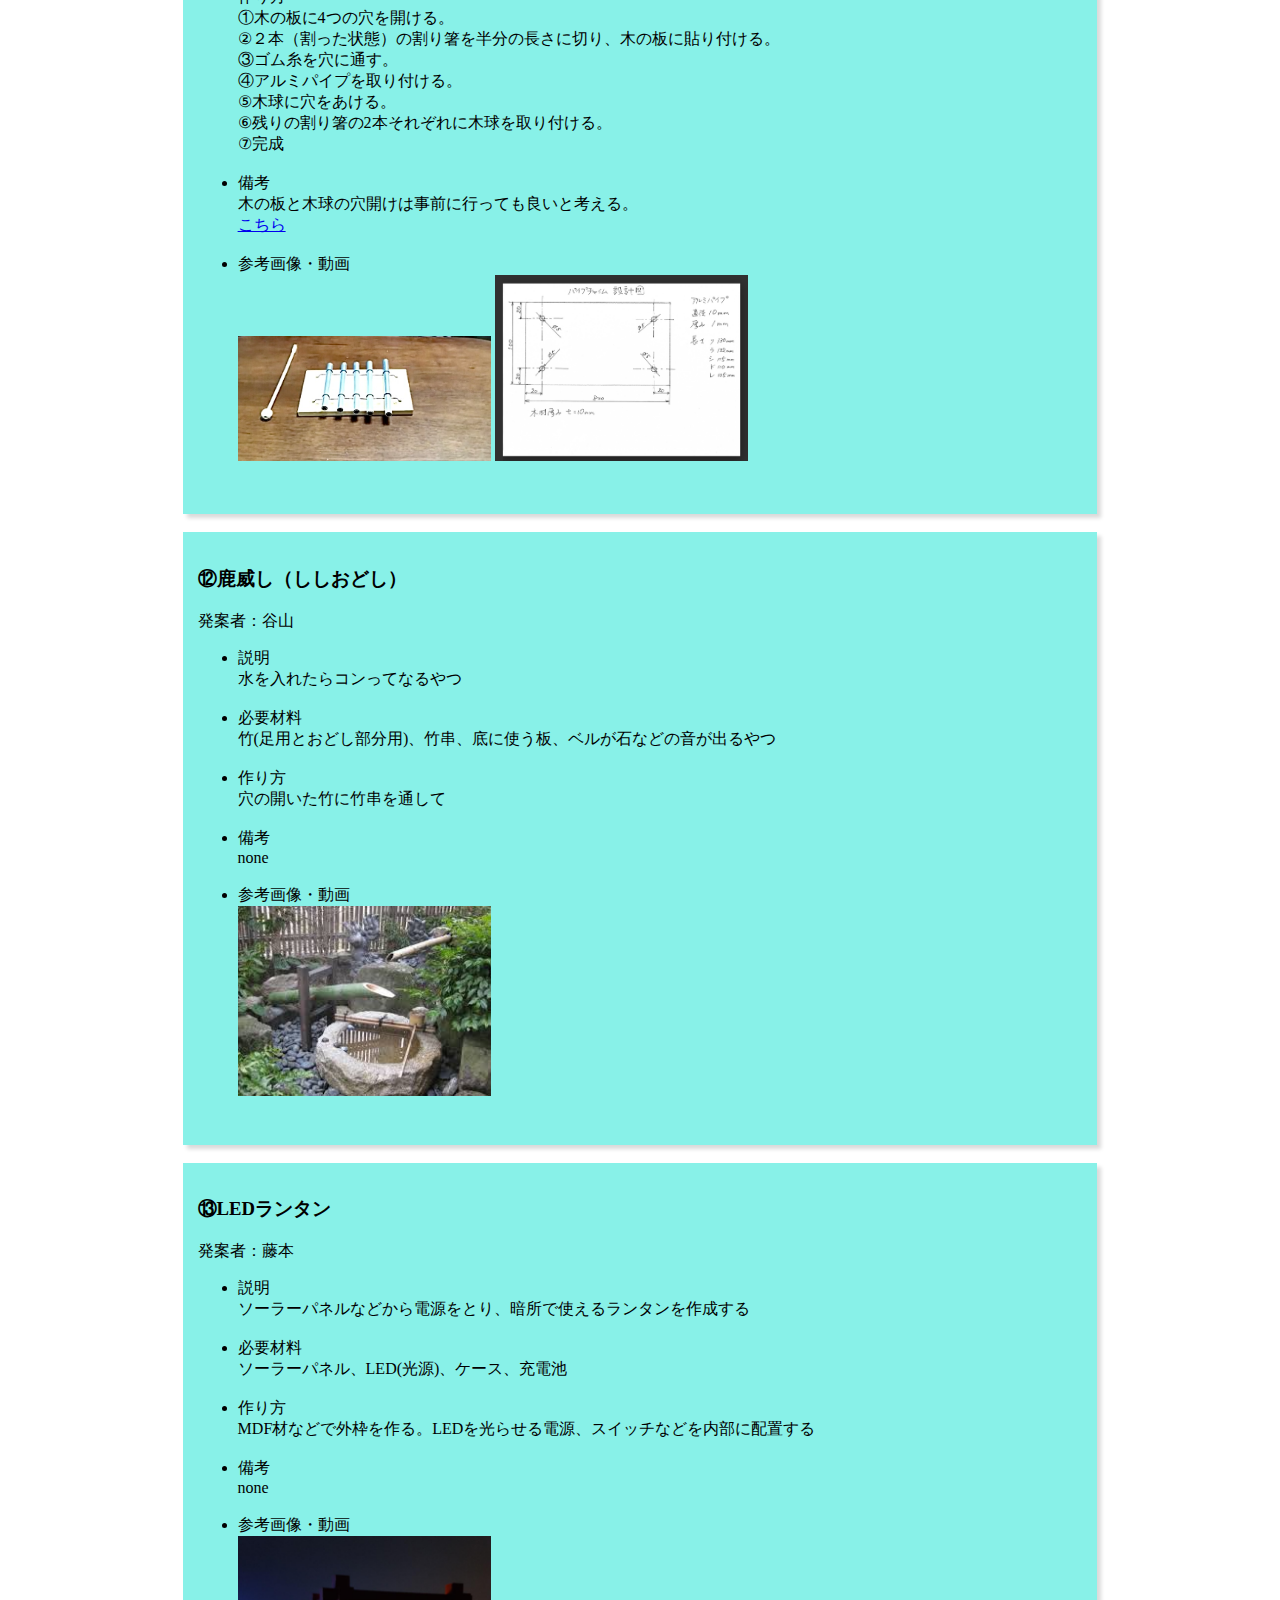
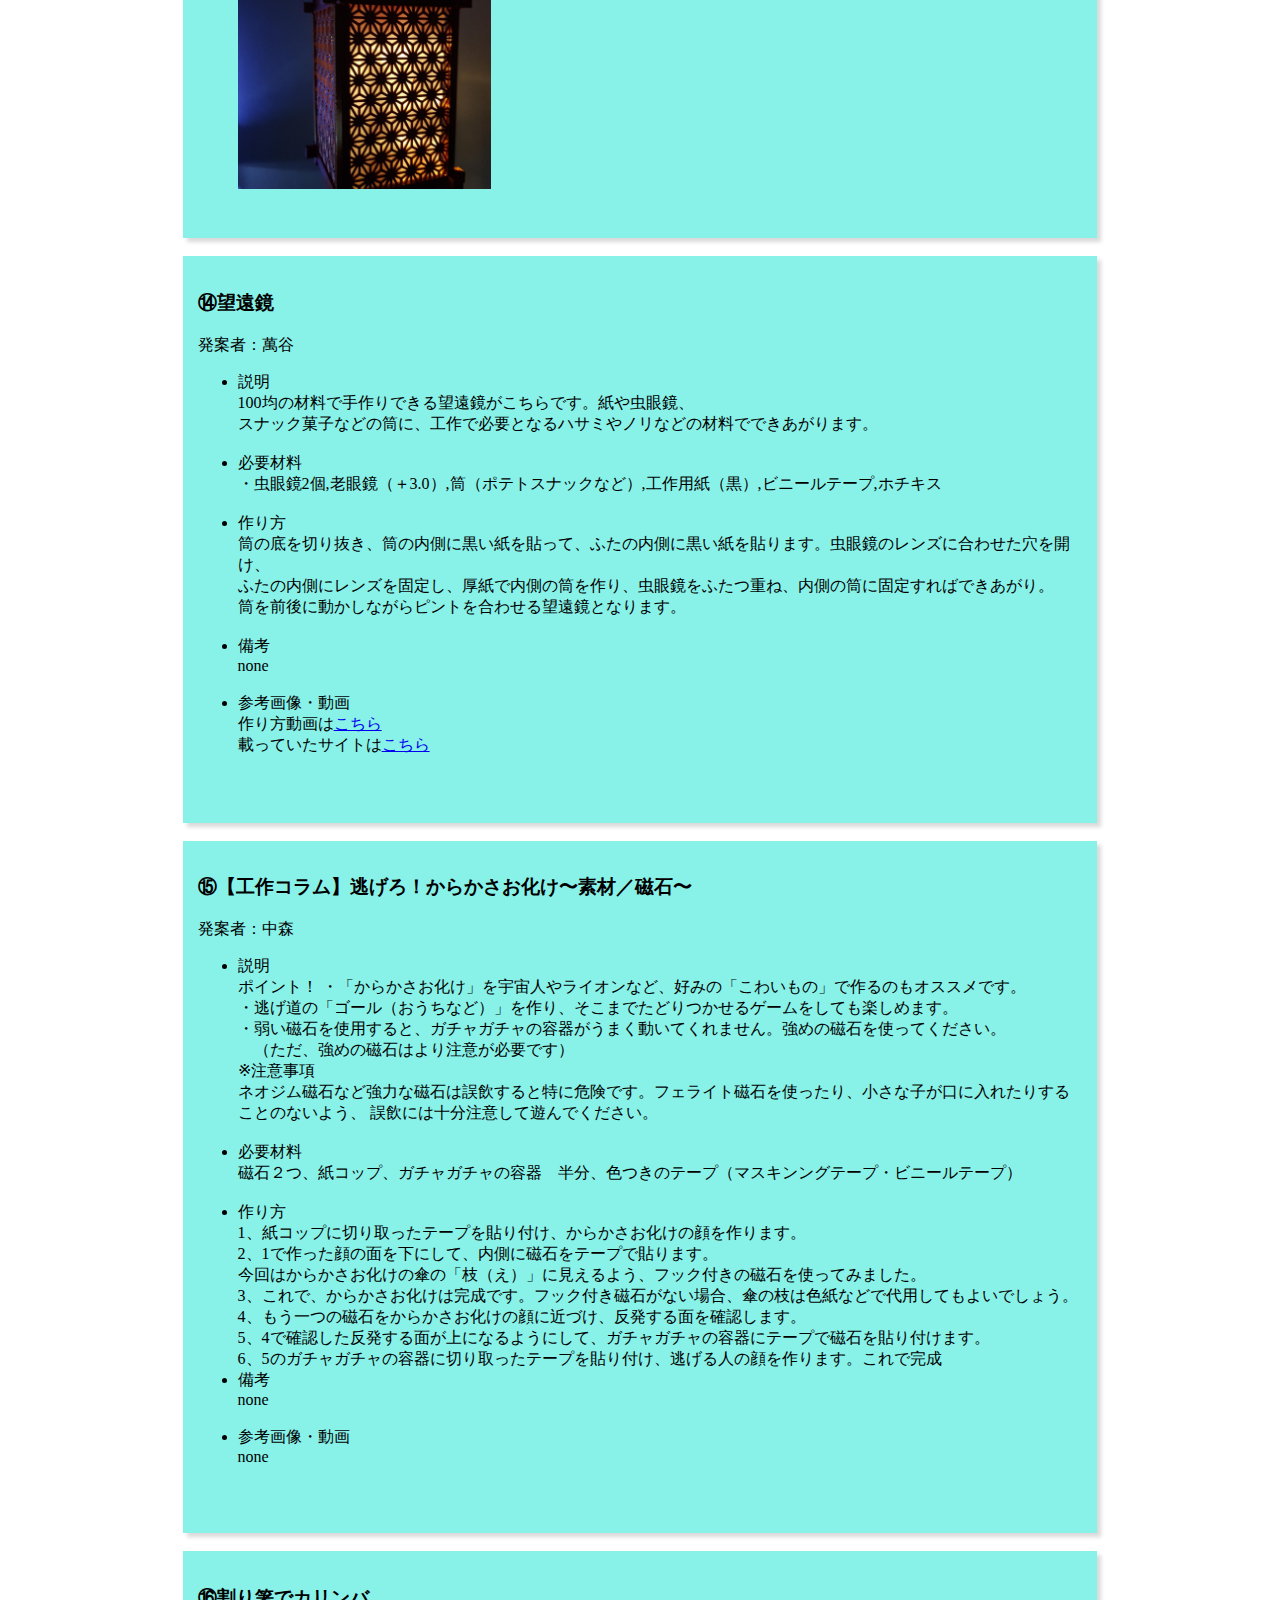
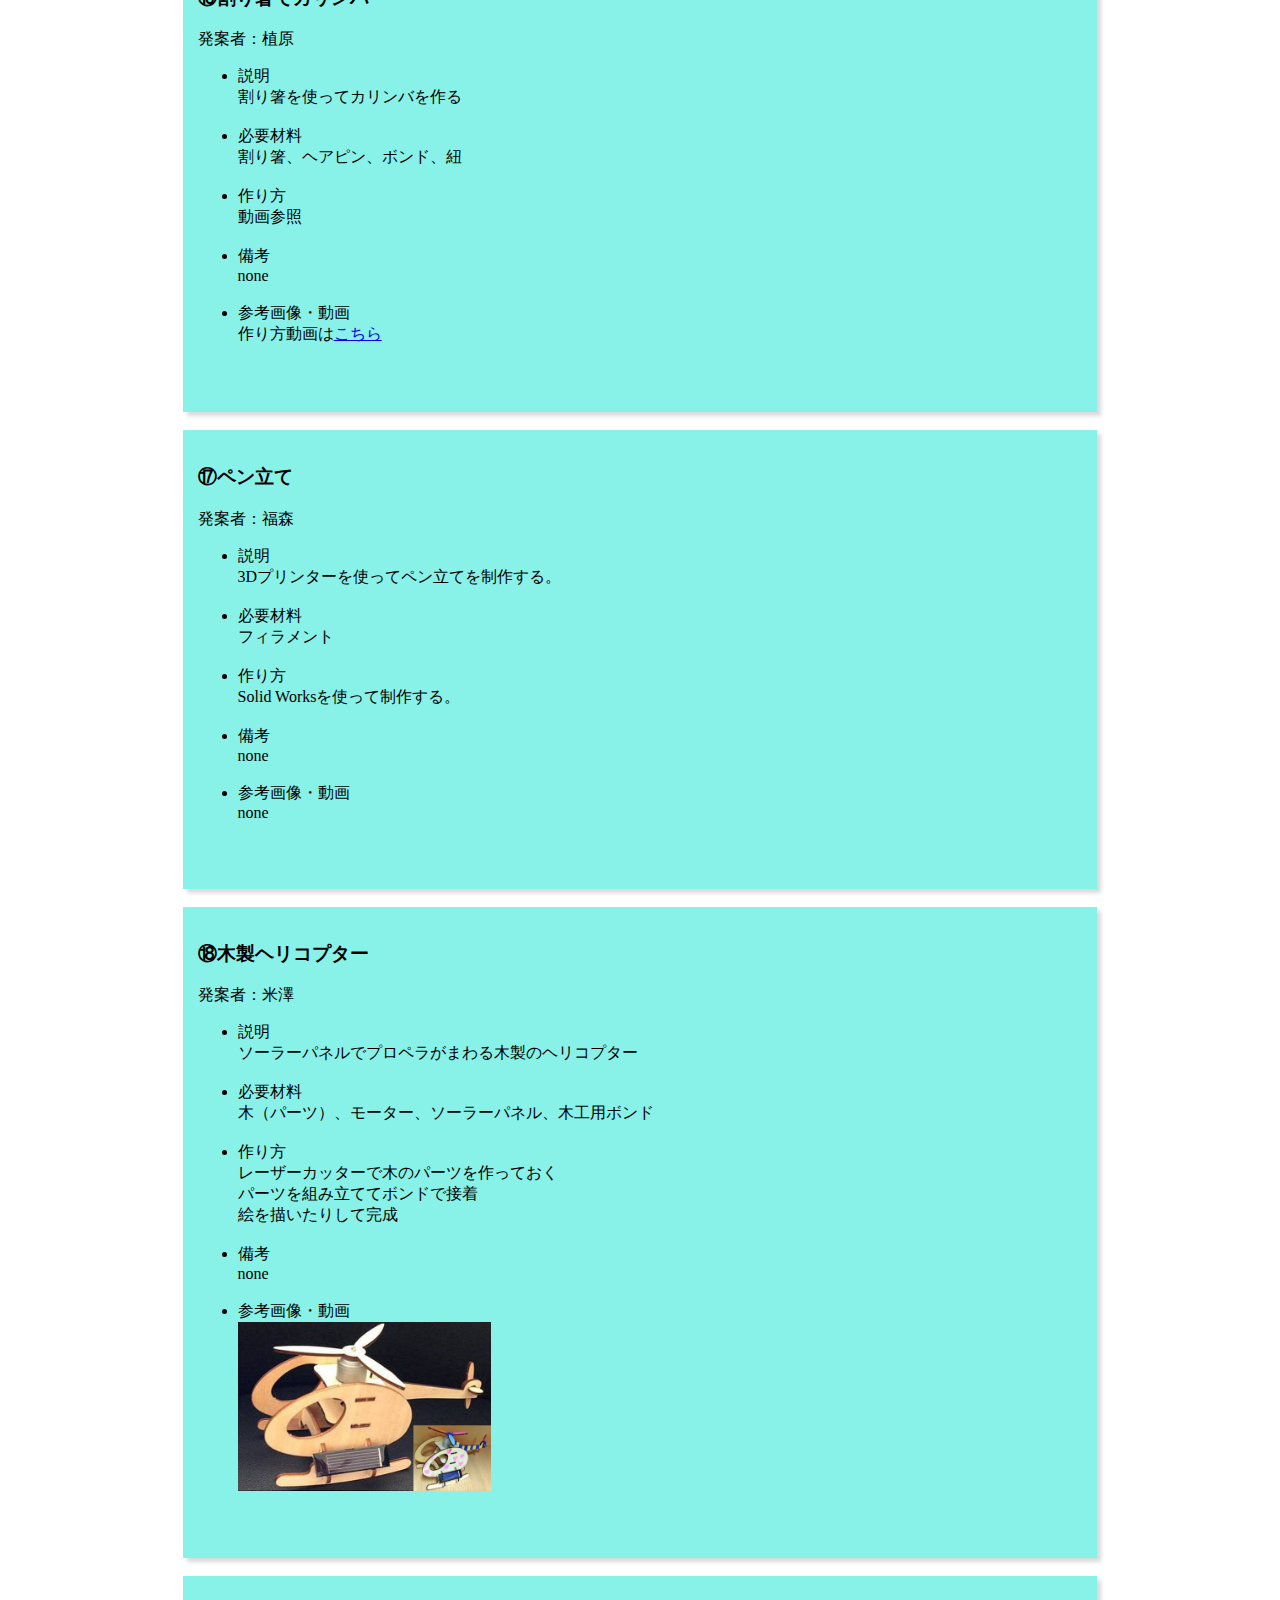
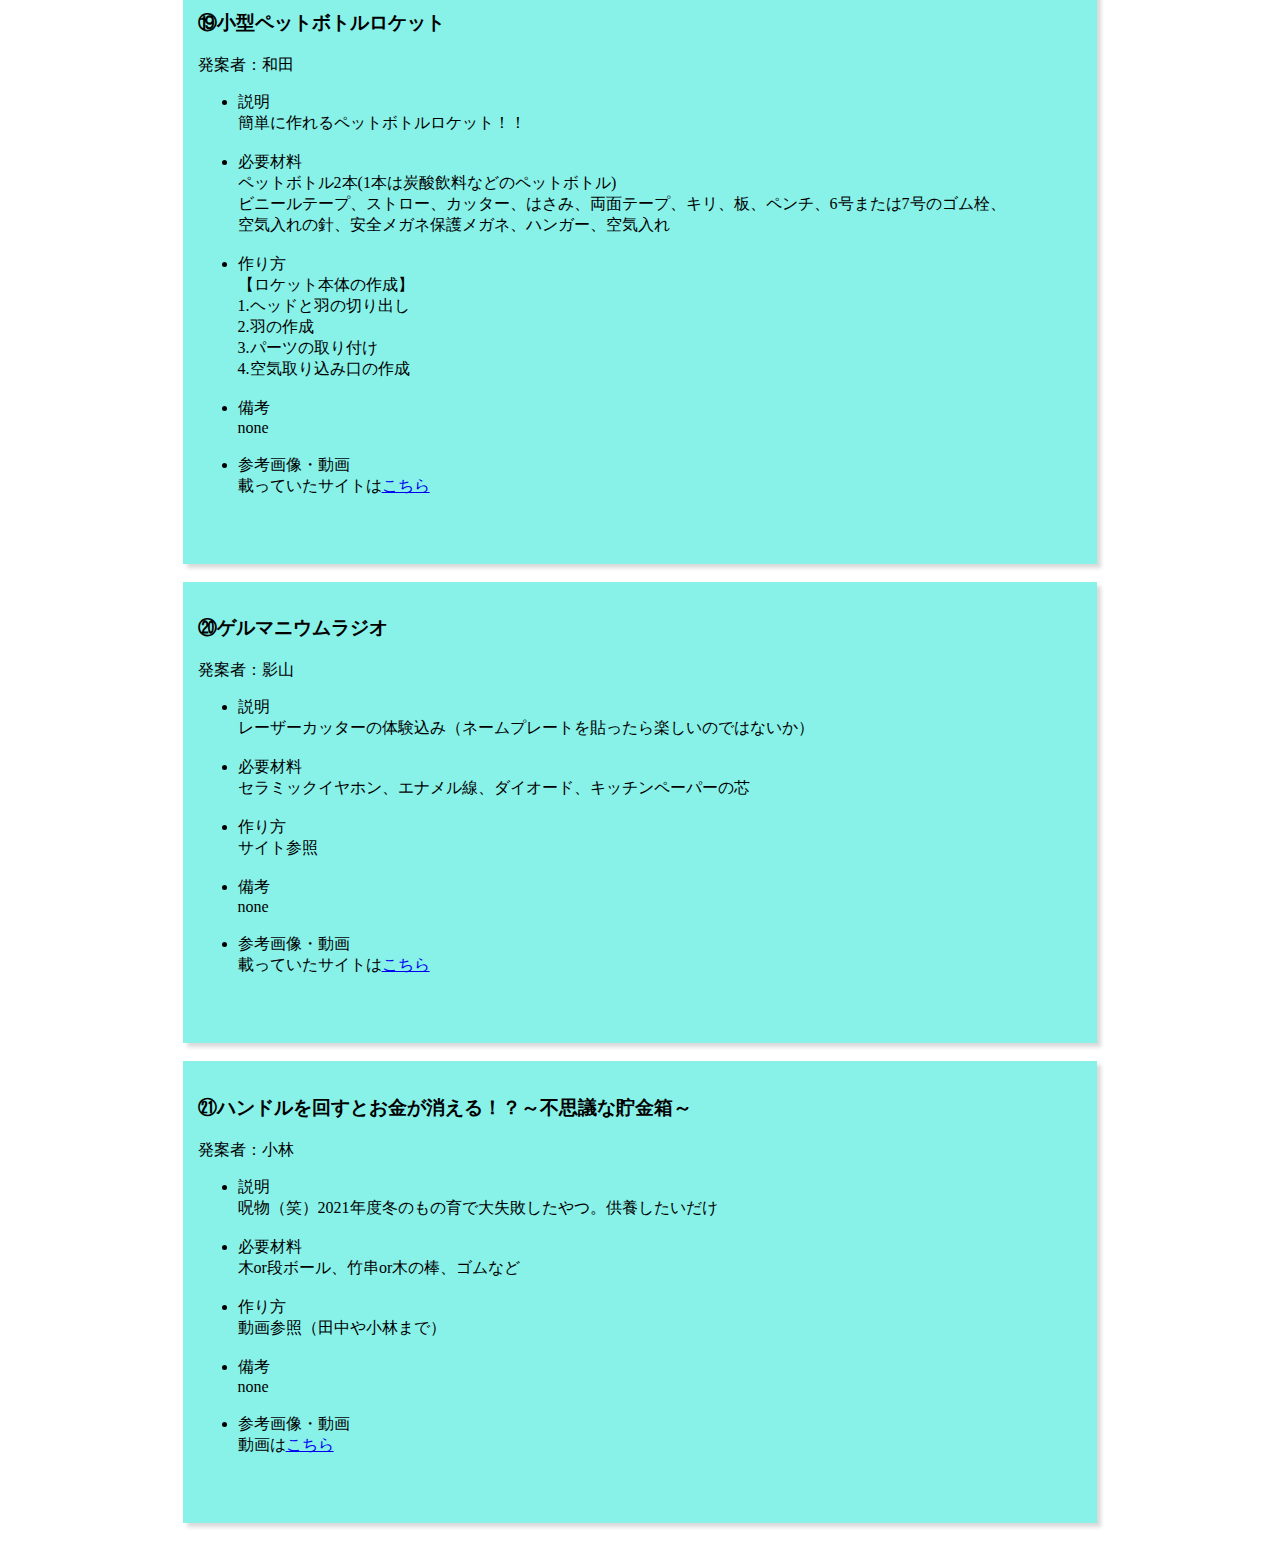
==== commit 53bc09a2: "Update sub1.html" ====
--- a/sub1.html
+++ b/sub1.html
@@ -5,6 +5,8 @@
     </head>
     <body>
         <h1>2024年度　夏のものづくり教室　案一覧</h1>
+        11番以降は<a href="#half">こちら</a><br>
+        
         <div class = "box">
             <h3>①ランプシェード</h3>
             発案者：植原<br>
@@ -261,7 +263,7 @@
         </div>
         <br>
 
-        <div class = "box">
+        <div class = "box" id="half">
             <h3>⑪パイプチャイム</h3>
             発案者：木嶋<br>
             <ul>
